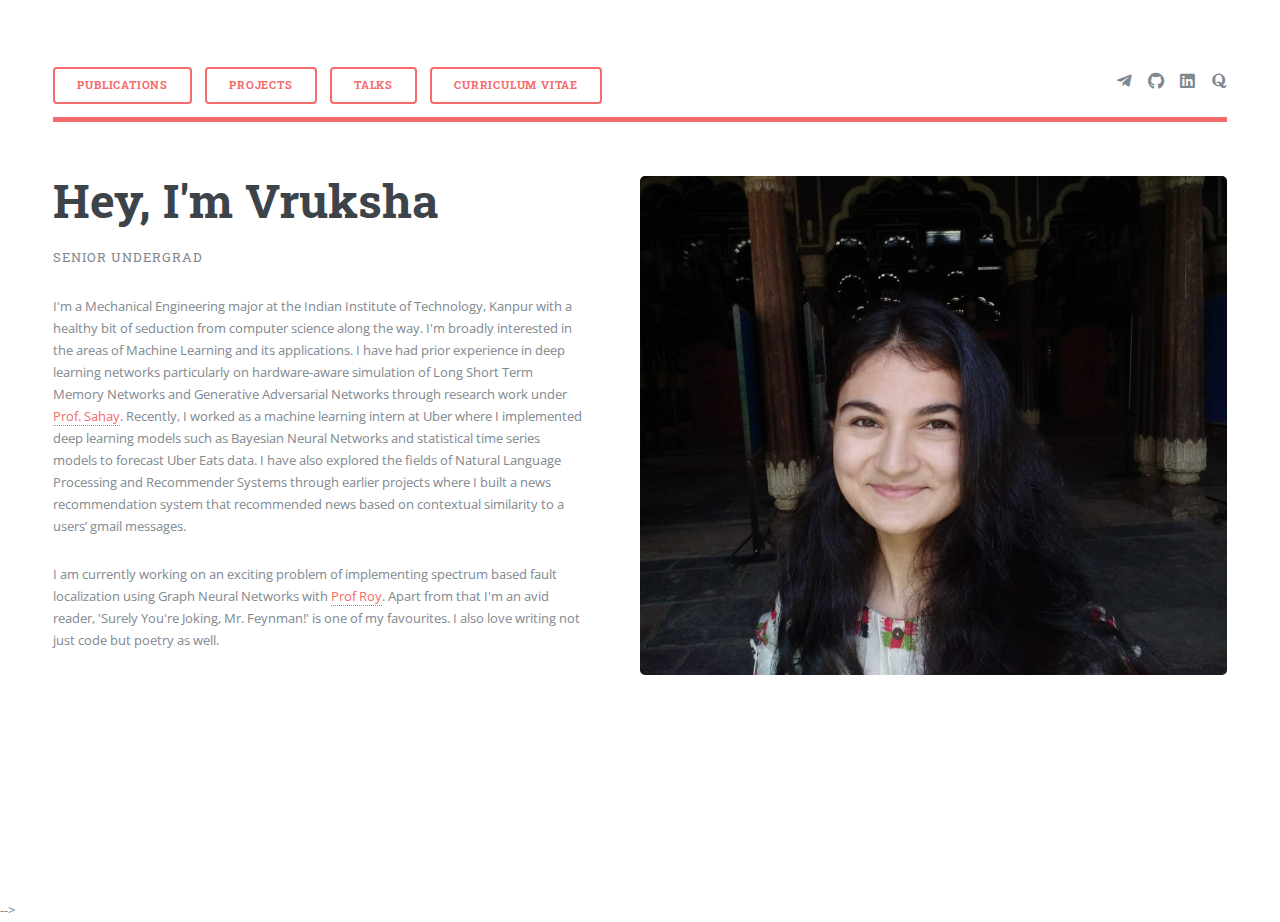
==== index.html @ 3a9dc079 "Update index.html" ====
<!DOCTYPE HTML>
<!--
	Editorial by HTML5 UP
	html5up.net | @ajlkn
	Free for personal and commercial use under the CCA 3.0 license (html5up.net/license)
-->
<html>
	<head>
		<title>Vruksha</title>
		<meta charset="utf-8" />
		<meta name="viewport" content="width=device-width, initial-scale=1, user-scalable=no" />
		<link rel="stylesheet" href="assets/css/main.css" />
	</head>
	<body class="is-preload">

		<!-- Wrapper -->
			<div id="wrapper">

				<!-- Main -->
					<div id="main">
						<div class="inner">

							<!-- Header -->
								<header id="header">
									<ul class="actions">
										<li><a href="publications.html" class="button big">Publications</a></li>
										<li><a href="projects.html" class="button big">Projects</a></li>
										<li><a href="talks.html" class="button big">Talks</a></li>
										<li><a href="images/cv.pdf" class="button big">Curriculum Vitae</a></li>
										
											
		
									</ul>
									<ul class="icons">
										<li><a href="#" class="icon brands fa-telegram-plane"><span class="label">iitkmail</span></a></li>
										<li><a href="https://github.com/vrukshanikam" class="icon brands fa-github"><span class="label">github</span></a></li>
										<li><a href="https://www.linkedin.com/in/vruksha-nikam-32716a181/" class="icon brands fa-linkedin"><span class="label">linkedin</span></a></li>	
										<li><a href="https://www.quora.com/profile/Vruksha-Nikam" class="icon brands fa-quora"><span class="label">quora</span></a></li>
										
									</ul>
								</header>

							<!-- Banner -->
								<section id="banner">
									<div class="content">
										<header>
											<h1>Hey, I'm Vruksha
											</h1>
											<p>Senior Undergrad</p>
										</header>
										<p>I'm a Mechanical Engineering major at the Indian Institute of Technology, Kanpur with a healthy bit of seduction from computer science along the way. I'm broadly interested in the areas of Machine Learning and its applications. I have had prior experience in deep learning networks particularly on hardware-aware simulation of Long Short Term Memory Networks and Generative Adversarial Networks through research work under <a href="https://home.iitk.ac.in/~ssahay/">Prof. Sahay</a>. Recently, I worked as a machine learning intern at Uber where I implemented deep learning models such as Bayesian Neural Networks and statistical time series models to forecast Uber Eats data. I have also explored the fields of Natural Language Processing and Recommender Systems through earlier projects where I built a news recommendation system that recommended news based on contextual similarity to a users’ gmail messages.</p> <p>I am currently working on an exciting problem of implementing spectrum based fault localization using Graph Neural Networks with <a href="https://www.cse.iitk.ac.in/users/subhajit/">Prof Roy</a>. Apart from that I'm an avid reader, 'Surely You're Joking, Mr. Feynman!' is one of my favourites. I also love writing not just code but poetry as well.</p>
									</div>
									<span class="image object">
										<img src="images/avatar.jpg" alt="" />
									</span>
								</section>

							<!-- Section
								<section>
									<header class="major">
										<h2>Erat lacinia</h2>
									</header>
									<div class="features">
										<article>
											<span class="icon fa-gem"></span>
											<div class="content">
												<h3>Portitor ullamcorper</h3>
												<p>Aenean ornare velit lacus, ac varius enim lorem ullamcorper dolore. Proin aliquam facilisis ante interdum. Sed nulla amet lorem feugiat tempus aliquam.</p>
											</div>
										</article>
										<article>
											<span class="icon solid fa-paper-plane"></span>
											<div class="content">
												<h3>Sapien veroeros</h3>
												<p>Aenean ornare velit lacus, ac varius enim lorem ullamcorper dolore. Proin aliquam facilisis ante interdum. Sed nulla amet lorem feugiat tempus aliquam.</p>
											</div>
										</article>
										<article>
											<span class="icon solid fa-rocket"></span>
											<div class="content">
												<h3>Quam lorem ipsum</h3>
												<p>Aenean ornare velit lacus, ac varius enim lorem ullamcorper dolore. Proin aliquam facilisis ante interdum. Sed nulla amet lorem feugiat tempus aliquam.</p>
											</div>
										</article>
										<article>
											<span class="icon solid fa-signal"></span>
											<div class="content">
												<h3>Sed magna finibus</h3>
												<p>Aenean ornare velit lacus, ac varius enim lorem ullamcorper dolore. Proin aliquam facilisis ante interdum. Sed nulla amet lorem feugiat tempus aliquam.</p>
											</div>
										</article>
									</div>
								</section>

							Section
								<section>
									<header class="major">
										<h2>Ipsum sed dolor</h2>
									</header>
									<div class="posts">
										<article>
											<a href="#" class="image"><img src="images/pic01.jpg" alt="" /></a>
											<h3>Interdum aenean</h3>
											<p>Aenean ornare velit lacus, ac varius enim lorem ullamcorper dolore. Proin aliquam facilisis ante interdum. Sed nulla amet lorem feugiat tempus aliquam.</p>
											<ul class="actions">
												<li><a href="#" class="button">More</a></li>
											</ul>
										</article>
										<article>
											<a href="#" class="image"><img src="images/pic02.jpg" alt="" /></a>
											<h3>Nulla amet dolore</h3>
											<p>Aenean ornare velit lacus, ac varius enim lorem ullamcorper dolore. Proin aliquam facilisis ante interdum. Sed nulla amet lorem feugiat tempus aliquam.</p>
											<ul class="actions">
												<li><a href="#" class="button">More</a></li>
											</ul>
										</article>
										<article>
											<a href="#" class="image"><img src="images/pic03.jpg" alt="" /></a>
											<h3>Tempus ullamcorper</h3>
											<p>Aenean ornare velit lacus, ac varius enim lorem ullamcorper dolore. Proin aliquam facilisis ante interdum. Sed nulla amet lorem feugiat tempus aliquam.</p>
											<ul class="actions">
												<li><a href="#" class="button">More</a></li>
											</ul>
										</article>
										<article>
											<a href="#" class="image"><img src="images/pic04.jpg" alt="" /></a>
											<h3>Sed etiam facilis</h3>
											<p>Aenean ornare velit lacus, ac varius enim lorem ullamcorper dolore. Proin aliquam facilisis ante interdum. Sed nulla amet lorem feugiat tempus aliquam.</p>
											<ul class="actions">
												<li><a href="#" class="button">More</a></li>
											</ul>
										</article>
										<article>
											<a href="#" class="image"><img src="images/pic05.jpg" alt="" /></a>
											<h3>Feugiat lorem aenean</h3>
											<p>Aenean ornare velit lacus, ac varius enim lorem ullamcorper dolore. Proin aliquam facilisis ante interdum. Sed nulla amet lorem feugiat tempus aliquam.</p>
											<ul class="actions">
												<li><a href="#" class="button">More</a></li>
											</ul>
										</article>
										<article>
											<a href="#" class="image"><img src="images/pic06.jpg" alt="" /></a>
											<h3>Amet varius aliquam</h3>
											<p>Aenean ornare velit lacus, ac varius enim lorem ullamcorper dolore. Proin aliquam facilisis ante interdum. Sed nulla amet lorem feugiat tempus aliquam.</p>
											<ul class="actions">
												<li><a href="#" class="button">More</a></li>
											</ul>
										</article>
									</div>
								</section>

						</div>
					</div>

			 Sidebar
					<div id="sidebar">
						<div class="inner">

							Search 
								<section id="search" class="alt">
									<form method="post" action="#">
										<input type="text" name="query" id="query" placeholder="Search" />
									</form>
								</section>

							 Menu
								<nav id="menu">
									<header class="major">
										<h2>Menu</h2>
									</header>
									<ul>
										<li><a href="index.html">Homepage</a></li>
										<li><a href="generic.html">Generic</a></li>
										<li><a href="elements.html">Elements</a></li>
										<li>
											<span class="opener">Submenu</span>
											<ul>
												<li><a href="#">Lorem Dolor</a></li>
												<li><a href="#">Ipsum Adipiscing</a></li>
												<li><a href="#">Tempus Magna</a></li>
												<li><a href="#">Feugiat Veroeros</a></li>
											</ul>
										</li>
										<li><a href="#">Etiam Dolore</a></li>
										<li><a href="#">Adipiscing</a></li>
										<li>
											<span class="opener">Another Submenu</span>
											<ul>
												<li><a href="#">Lorem Dolor</a></li>
												<li><a href="#">Ipsum Adipiscing</a></li>
												<li><a href="#">Tempus Magna</a></li>
												<li><a href="#">Feugiat Veroeros</a></li>
											</ul>
										</li>
										<li><a href="#">Maximus Erat</a></li>
										<li><a href="#">Sapien Mauris</a></li>
										<li><a href="#">Amet Lacinia</a></li>
									</ul>
								</nav>

							Section 
								<section>
									<header class="major">
										<h2>Ante interdum</h2>
									</header>
									<div class="mini-posts">
										<article>
											<a href="#" class="image"><img src="images/pic07.jpg" alt="" /></a>
											<p>Aenean ornare velit lacus, ac varius enim lorem ullamcorper dolore aliquam.</p>
										</article>
										<article>
											<a href="#" class="image"><img src="images/pic08.jpg" alt="" /></a>
											<p>Aenean ornare velit lacus, ac varius enim lorem ullamcorper dolore aliquam.</p>
										</article>
										<article>
											<a href="#" class="image"><img src="images/pic09.jpg" alt="" /></a>
											<p>Aenean ornare velit lacus, ac varius enim lorem ullamcorper dolore aliquam.</p>
										</article>
									</div>
									<ul class="actions">
										<li><a href="#" class="button">More</a></li>
									</ul>
								</section>

							Section 
								<section>
									<header class="major">
										<h2>Get in touch</h2>
									</header>
									<p>Sed varius enim lorem ullamcorper dolore aliquam aenean ornare velit lacus, ac varius enim lorem ullamcorper dolore. Proin sed aliquam facilisis ante interdum. Sed nulla amet lorem feugiat tempus aliquam.</p>
									<ul class="contact">
										<li class="icon solid fa-envelope"><a href="#">information@untitled.tld</a></li>
										<li class="icon solid fa-phone">(000) 000-0000</li>
										<li class="icon solid fa-home">1234 Somewhere Road #8254<br />
										Nashville, TN 00000-0000</li>
									</ul>
								</section>
 -->
							<!-- Footer -->
								

						</div>
					</div>

			</div>

		
			<script src="assets/js/jquery.min.js"></script>
			<script src="assets/js/browser.min.js"></script>
			<script src="assets/js/breakpoints.min.js"></script>
			<script src="assets/js/util.js"></script>
			<script src="assets/js/main.js"></script>
		-->
	</body>
</html>
---- assets/css/main.css ----
@import url(fontawesome-all.min.css);
@import url("https://fonts.googleapis.com/css?family=Open+Sans:400,600,400italic,600italic|Roboto+Slab:400,700");
/*
	Editorial by HTML5 UP
	html5up.net | @ajlkn
	Free for personal and commercial use under the CCA 3.0 license (html5up.net/license)
*/
html, body, div, span, applet, object,
iframe, h1, h2, h3, h4, h5, h6, p, blockquote,
pre, a, abbr, acronym, address, big, cite,
code, del, dfn, em, img, ins, kbd, q, s, samp,
small, strike, strong, sub, sup, tt, var, b,
u, i, center, dl, dt, dd, ol, ul, li, fieldset,
form, label, legend, table, caption, tbody,
tfoot, thead, tr, th, td, article, aside,
canvas, details, embed, figure, figcaption,
footer, header, hgroup, menu, nav, output, ruby,
section, summary, time, mark, audio, video {
  margin: 0;
  padding: 0;
  border: 0;
  font-size: 100%;
  font: inherit;
  vertical-align: baseline; }

article, aside, details, figcaption, figure,
footer, header, hgroup, menu, nav, section {
  display: block; }

body {
  line-height: 1; }

ol, ul {
  list-style: none; }

blockquote, q {
  quotes: none; }
  blockquote:before, blockquote:after, q:before, q:after {
    content: '';
    content: none; }

table {
  border-collapse: collapse;
  border-spacing: 0; }

body {
  -webkit-text-size-adjust: none; }

mark {
  background-color: transparent;
  color: inherit; }

input::-moz-focus-inner {
  border: 0;
  padding: 0; }

input, select, textarea {
  -moz-appearance: none;
  -webkit-appearance: none;
  -ms-appearance: none;
  appearance: none; }

/* Basic */
@-ms-viewport {
  width: device-width; }

body {
  -ms-overflow-style: scrollbar; }

@media screen and (max-width: 480px) {
  html, body {
    min-width: 320px; } }

html {
  box-sizing: border-box; }

*, *:before, *:after {
  box-sizing: inherit; }

body {
  background: #ffffff; }
  body.is-preload *, body.is-preload *:before, body.is-preload *:after, body.is-resizing *, body.is-resizing *:before, body.is-resizing *:after {
    -moz-animation: none !important;
    -webkit-animation: none !important;
    -ms-animation: none !important;
    animation: none !important;
    -moz-transition: none !important;
    -webkit-transition: none !important;
    -ms-transition: none !important;
    transition: none !important; }

/* Type */
body, input, select, textarea {
  color: #7f888f;
  font-family: "Open Sans", sans-serif;
  font-size: 13pt;
  font-weight: 400;
  line-height: 1.65; }
  @media screen and (max-width: 1680px) {
    body, input, select, textarea {
      font-size: 11pt; } }
  @media screen and (max-width: 1280px) {
    body, input, select, textarea {
      font-size: 10pt; } }
  @media screen and (max-width: 360px) {
    body, input, select, textarea {
      font-size: 9pt; } }

a {
  -moz-transition: color 0.2s ease-in-out, border-bottom-color 0.2s ease-in-out;
  -webkit-transition: color 0.2s ease-in-out, border-bottom-color 0.2s ease-in-out;
  -ms-transition: color 0.2s ease-in-out, border-bottom-color 0.2s ease-in-out;
  transition: color 0.2s ease-in-out, border-bottom-color 0.2s ease-in-out;
  border-bottom: dotted 1px;
  color: #f56a6a;
  text-decoration: none; }
  a:hover {
    border-bottom-color: #f56a6a;
    color: #f56a6a !important; }
    a:hover strong {
      color: inherit; }

strong, b {
  color: #3d4449;
  font-weight: 600; }

em, i {
  font-style: italic; }

p {
  margin: 0 0 2em 0; }

h1, h2, h3, h4, h5, h6 {
  color: #3d4449;
  font-family: "Roboto Slab", serif;
  font-weight: 700;
  line-height: 1.5;
  margin: 0 0 1em 0; }
  h1 a, h2 a, h3 a, h4 a, h5 a, h6 a {
    color: inherit;
    text-decoration: none;
    border-bottom: 0; }

h1 {
  font-size: 4em;
  margin: 0 0 0.5em 0;
  line-height: 1.3; }

h2 {
  font-size: 1.75em; }

h3 {
  font-size: 1.25em; }

h4 {
  font-size: 1.1em; }

h5 {
  font-size: 0.9em; }

h6 {
  font-size: 0.7em; }

@media screen and (max-width: 1680px) {
  h1 {
    font-size: 3.5em; } }

@media screen and (max-width: 980px) {
  h1 {
    font-size: 3.25em; } }

@media screen and (max-width: 736px) {
  h1 {
    font-size: 2em;
    line-height: 1.4; }
  h2 {
    font-size: 1.5em; } }

sub {
  font-size: 0.8em;
  position: relative;
  top: 0.5em; }

sup {
  font-size: 0.8em;
  position: relative;
  top: -0.5em; }

blockquote {
  border-left: solid 3px rgba(210, 215, 217, 0.75);
  font-style: italic;
  margin: 0 0 2em 0;
  padding: 0.5em 0 0.5em 2em; }

code {
  background: rgba(230, 235, 237, 0.25);
  border-radius: 0.375em;
  border: solid 1px rgba(210, 215, 217, 0.75);
  font-family: "Courier New", monospace;
  font-size: 0.9em;
  margin: 0 0.25em;
  padding: 0.25em 0.65em; }

pre {
  -webkit-overflow-scrolling: touch;
  font-family: "Courier New", monospace;
  font-size: 0.9em;
  margin: 0 0 2em 0; }
  pre code {
    display: block;
    line-height: 1.75;
    padding: 1em 1.5em;
    overflow-x: auto; }

hr {
  border: 0;
  border-bottom: solid 1px rgba(210, 215, 217, 0.75);
  margin: 2em 0; }
  hr.major {
    margin: 3em 0; }

.align-left {
  text-align: left; }

.align-center {
  text-align: center; }

.align-right {
  text-align: right; }

/* Row */
.row {
  display: flex;
  flex-wrap: wrap;
  box-sizing: border-box;
  align-items: stretch; }
  .row > * {
    box-sizing: border-box; }
  .row.gtr-uniform > * > :last-child {
    margin-bottom: 0; }
  .row.aln-left {
    justify-content: flex-start; }
  .row.aln-center {
    justify-content: center; }
  .row.aln-right {
    justify-content: flex-end; }
  .row.aln-top {
    align-items: flex-start; }
  .row.aln-middle {
    align-items: center; }
  .row.aln-bottom {
    align-items: flex-end; }
  .row > .imp {
    order: -1; }
  .row > .col-1 {
    width: 8.33333%; }
  .row > .off-1 {
    margin-left: 8.33333%; }
  .row > .col-2 {
    width: 16.66667%; }
  .row > .off-2 {
    margin-left: 16.66667%; }
  .row > .col-3 {
    width: 25%; }
  .row > .off-3 {
    margin-left: 25%; }
  .row > .col-4 {
    width: 33.33333%; }
  .row > .off-4 {
    margin-left: 33.33333%; }
  .row > .col-5 {
    width: 41.66667%; }
  .row > .off-5 {
    margin-left: 41.66667%; }
  .row > .col-6 {
    width: 50%; }
  .row > .off-6 {
    margin-left: 50%; }
  .row > .col-7 {
    width: 58.33333%; }
  .row > .off-7 {
    margin-left: 58.33333%; }
  .row > .col-8 {
    width: 66.66667%; }
  .row > .off-8 {
    margin-left: 66.66667%; }
  .row > .col-9 {
    width: 75%; }
  .row > .off-9 {
    margin-left: 75%; }
  .row > .col-10 {
    width: 83.33333%; }
  .row > .off-10 {
    margin-left: 83.33333%; }
  .row > .col-11 {
    width: 91.66667%; }
  .row > .off-11 {
    margin-left: 91.66667%; }
  .row > .col-12 {
    width: 100%; }
  .row > .off-12 {
    margin-left: 100%; }
  .row.gtr-0 {
    margin-top: 0;
    margin-left: 0em; }
    .row.gtr-0 > * {
      padding: 0 0 0 0em; }
    .row.gtr-0.gtr-uniform {
      margin-top: 0em; }
      .row.gtr-0.gtr-uniform > * {
        padding-top: 0em; }
  .row.gtr-25 {
    margin-top: 0;
    margin-left: -0.375em; }
    .row.gtr-25 > * {
      padding: 0 0 0 0.375em; }
    .row.gtr-25.gtr-uniform {
      margin-top: -0.375em; }
      .row.gtr-25.gtr-uniform > * {
        padding-top: 0.375em; }
  .row.gtr-50 {
    margin-top: 0;
    margin-left: -0.75em; }
    .row.gtr-50 > * {
      padding: 0 0 0 0.75em; }
    .row.gtr-50.gtr-uniform {
      margin-top: -0.75em; }
      .row.gtr-50.gtr-uniform > * {
        padding-top: 0.75em; }
  .row {
    margin-top: 0;
    margin-left: -1.5em; }
    .row > * {
      padding: 0 0 0 1.5em; }
    .row.gtr-uniform {
      margin-top: -1.5em; }
      .row.gtr-uniform > * {
        padding-top: 1.5em; }
  .row.gtr-150 {
    margin-top: 0;
    margin-left: -2.25em; }
    .row.gtr-150 > * {
      padding: 0 0 0 2.25em; }
    .row.gtr-150.gtr-uniform {
      margin-top: -2.25em; }
      .row.gtr-150.gtr-uniform > * {
        padding-top: 2.25em; }
  .row.gtr-200 {
    margin-top: 0;
    margin-left: -3em; }
    .row.gtr-200 > * {
      padding: 0 0 0 3em; }
    .row.gtr-200.gtr-uniform {
      margin-top: -3em; }
      .row.gtr-200.gtr-uniform > * {
        padding-top: 3em; }
  @media screen and (max-width: 1680px) {
    .row {
      display: flex;
      flex-wrap: wrap;
      box-sizing: border-box;
      align-items: stretch; }
      .row > * {
        box-sizing: border-box; }
      .row.gtr-uniform > * > :last-child {
        margin-bottom: 0; }
      .row.aln-left {
        justify-content: flex-start; }
      .row.aln-center {
        justify-content: center; }
      .row.aln-right {
        justify-content: flex-end; }
      .row.aln-top {
        align-items: flex-start; }
      .row.aln-middle {
        align-items: center; }
      .row.aln-bottom {
        align-items: flex-end; }
      .row > .imp-xlarge {
        order: -1; }
      .row > .col-1-xlarge {
        width: 8.33333%; }
      .row > .off-1-xlarge {
        margin-left: 8.33333%; }
      .row > .col-2-xlarge {
        width: 16.66667%; }
      .row > .off-2-xlarge {
        margin-left: 16.66667%; }
      .row > .col-3-xlarge {
        width: 25%; }
      .row > .off-3-xlarge {
        margin-left: 25%; }
      .row > .col-4-xlarge {
        width: 33.33333%; }
      .row > .off-4-xlarge {
        margin-left: 33.33333%; }
      .row > .col-5-xlarge {
        width: 41.66667%; }
      .row > .off-5-xlarge {
        margin-left: 41.66667%; }
      .row > .col-6-xlarge {
        width: 50%; }
      .row > .off-6-xlarge {
        margin-left: 50%; }
      .row > .col-7-xlarge {
        width: 58.33333%; }
      .row > .off-7-xlarge {
        margin-left: 58.33333%; }
      .row > .col-8-xlarge {
        width: 66.66667%; }
      .row > .off-8-xlarge {
        margin-left: 66.66667%; }
      .row > .col-9-xlarge {
        width: 75%; }
      .row > .off-9-xlarge {
        margin-left: 75%; }
      .row > .col-10-xlarge {
        width: 83.33333%; }
      .row > .off-10-xlarge {
        margin-left: 83.33333%; }
      .row > .col-11-xlarge {
        width: 91.66667%; }
      .row > .off-11-xlarge {
        margin-left: 91.66667%; }
      .row > .col-12-xlarge {
        width: 100%; }
      .row > .off-12-xlarge {
        margin-left: 100%; }
      .row.gtr-0 {
        margin-top: 0;
        margin-left: 0em; }
        .row.gtr-0 > * {
          padding: 0 0 0 0em; }
        .row.gtr-0.gtr-uniform {
          margin-top: 0em; }
          .row.gtr-0.gtr-uniform > * {
            padding-top: 0em; }
      .row.gtr-25 {
        margin-top: 0;
        margin-left: -0.375em; }
        .row.gtr-25 > * {
          padding: 0 0 0 0.375em; }
        .row.gtr-25.gtr-uniform {
          margin-top: -0.375em; }
          .row.gtr-25.gtr-uniform > * {
            padding-top: 0.375em; }
      .row.gtr-50 {
        margin-top: 0;
        margin-left: -0.75em; }
        .row.gtr-50 > * {
          padding: 0 0 0 0.75em; }
        .row.gtr-50.gtr-uniform {
          margin-top: -0.75em; }
          .row.gtr-50.gtr-uniform > * {
            padding-top: 0.75em; }
      .row {
        margin-top: 0;
        margin-left: -1.5em; }
        .row > * {
          padding: 0 0 0 1.5em; }
        .row.gtr-uniform {
          margin-top: -1.5em; }
          .row.gtr-uniform > * {
            padding-top: 1.5em; }
      .row.gtr-150 {
        margin-top: 0;
        margin-left: -2.25em; }
        .row.gtr-150 > * {
          padding: 0 0 0 2.25em; }
        .row.gtr-150.gtr-uniform {
          margin-top: -2.25em; }
          .row.gtr-150.gtr-uniform > * {
            padding-top: 2.25em; }
      .row.gtr-200 {
        margin-top: 0;
        margin-left: -3em; }
        .row.gtr-200 > * {
          padding: 0 0 0 3em; }
        .row.gtr-200.gtr-uniform {
          margin-top: -3em; }
          .row.gtr-200.gtr-uniform > * {
            padding-top: 3em; } }
  @media screen and (max-width: 1280px) {
    .row {
      display: flex;
      flex-wrap: wrap;
      box-sizing: border-box;
      align-items: stretch; }
      .row > * {
        box-sizing: border-box; }
      .row.gtr-uniform > * > :last-child {
        margin-bottom: 0; }
      .row.aln-left {
        justify-content: flex-start; }
      .row.aln-center {
        justify-content: center; }
      .row.aln-right {
        justify-content: flex-end; }
      .row.aln-top {
        align-items: flex-start; }
      .row.aln-middle {
        align-items: center; }
      .row.aln-bottom {
        align-items: flex-end; }
      .row > .imp-large {
        order: -1; }
      .row > .col-1-large {
        width: 8.33333%; }
      .row > .off-1-large {
        margin-left: 8.33333%; }
      .row > .col-2-large {
        width: 16.66667%; }
      .row > .off-2-large {
        margin-left: 16.66667%; }
      .row > .col-3-large {
        width: 25%; }
      .row > .off-3-large {
        margin-left: 25%; }
      .row > .col-4-large {
        width: 33.33333%; }
      .row > .off-4-large {
        margin-left: 33.33333%; }
      .row > .col-5-large {
        width: 41.66667%; }
      .row > .off-5-large {
        margin-left: 41.66667%; }
      .row > .col-6-large {
        width: 50%; }
      .row > .off-6-large {
        margin-left: 50%; }
      .row > .col-7-large {
        width: 58.33333%; }
      .row > .off-7-large {
        margin-left: 58.33333%; }
      .row > .col-8-large {
        width: 66.66667%; }
      .row > .off-8-large {
        margin-left: 66.66667%; }
      .row > .col-9-large {
        width: 75%; }
      .row > .off-9-large {
        margin-left: 75%; }
      .row > .col-10-large {
        width: 83.33333%; }
      .row > .off-10-large {
        margin-left: 83.33333%; }
      .row > .col-11-large {
        width: 91.66667%; }
      .row > .off-11-large {
        margin-left: 91.66667%; }
      .row > .col-12-large {
        width: 100%; }
      .row > .off-12-large {
        margin-left: 100%; }
      .row.gtr-0 {
        margin-top: 0;
        margin-left: 0em; }
        .row.gtr-0 > * {
          padding: 0 0 0 0em; }
        .row.gtr-0.gtr-uniform {
          margin-top: 0em; }
          .row.gtr-0.gtr-uniform > * {
            padding-top: 0em; }
      .row.gtr-25 {
        margin-top: 0;
        margin-left: -0.375em; }
        .row.gtr-25 > * {
          padding: 0 0 0 0.375em; }
        .row.gtr-25.gtr-uniform {
          margin-top: -0.375em; }
          .row.gtr-25.gtr-uniform > * {
            padding-top: 0.375em; }
      .row.gtr-50 {
        margin-top: 0;
        margin-left: -0.75em; }
        .row.gtr-50 > * {
          padding: 0 0 0 0.75em; }
        .row.gtr-50.gtr-uniform {
          margin-top: -0.75em; }
          .row.gtr-50.gtr-uniform > * {
            padding-top: 0.75em; }
      .row {
        margin-top: 0;
        margin-left: -1.5em; }
        .row > * {
          padding: 0 0 0 1.5em; }
        .row.gtr-uniform {
          margin-top: -1.5em; }
          .row.gtr-uniform > * {
            padding-top: 1.5em; }
      .row.gtr-150 {
        margin-top: 0;
        margin-left: -2.25em; }
        .row.gtr-150 > * {
          padding: 0 0 0 2.25em; }
        .row.gtr-150.gtr-uniform {
          margin-top: -2.25em; }
          .row.gtr-150.gtr-uniform > * {
            padding-top: 2.25em; }
      .row.gtr-200 {
        margin-top: 0;
        margin-left: -3em; }
        .row.gtr-200 > * {
          padding: 0 0 0 3em; }
        .row.gtr-200.gtr-uniform {
          margin-top: -3em; }
          .row.gtr-200.gtr-uniform > * {
            padding-top: 3em; } }
  @media screen and (max-width: 980px) {
    .row {
      display: flex;
      flex-wrap: wrap;
      box-sizing: border-box;
      align-items: stretch; }
      .row > * {
        box-sizing: border-box; }
      .row.gtr-uniform > * > :last-child {
        margin-bottom: 0; }
      .row.aln-left {
        justify-content: flex-start; }
      .row.aln-center {
        justify-content: center; }
      .row.aln-right {
        justify-content: flex-end; }
      .row.aln-top {
        align-items: flex-start; }
      .row.aln-middle {
        align-items: center; }
      .row.aln-bottom {
        align-items: flex-end; }
      .row > .imp-medium {
        order: -1; }
      .row > .col-1-medium {
        width: 8.33333%; }
      .row > .off-1-medium {
        margin-left: 8.33333%; }
      .row > .col-2-medium {
        width: 16.66667%; }
      .row > .off-2-medium {
        margin-left: 16.66667%; }
      .row > .col-3-medium {
        width: 25%; }
      .row > .off-3-medium {
        margin-left: 25%; }
      .row > .col-4-medium {
        width: 33.33333%; }
      .row > .off-4-medium {
        margin-left: 33.33333%; }
      .row > .col-5-medium {
        width: 41.66667%; }
      .row > .off-5-medium {
        margin-left: 41.66667%; }
      .row > .col-6-medium {
        width: 50%; }
      .row > .off-6-medium {
        margin-left: 50%; }
      .row > .col-7-medium {
        width: 58.33333%; }
      .row > .off-7-medium {
        margin-left: 58.33333%; }
      .row > .col-8-medium {
        width: 66.66667%; }
      .row > .off-8-medium {
        margin-left: 66.66667%; }
      .row > .col-9-medium {
        width: 75%; }
      .row > .off-9-medium {
        margin-left: 75%; }
      .row > .col-10-medium {
        width: 83.33333%; }
      .row > .off-10-medium {
        margin-left: 83.33333%; }
      .row > .col-11-medium {
        width: 91.66667%; }
      .row > .off-11-medium {
        margin-left: 91.66667%; }
      .row > .col-12-medium {
        width: 100%; }
      .row > .off-12-medium {
        margin-left: 100%; }
      .row.gtr-0 {
        margin-top: 0;
        margin-left: 0em; }
        .row.gtr-0 > * {
          padding: 0 0 0 0em; }
        .row.gtr-0.gtr-uniform {
          margin-top: 0em; }
          .row.gtr-0.gtr-uniform > * {
            padding-top: 0em; }
      .row.gtr-25 {
        margin-top: 0;
        margin-left: -0.375em; }
        .row.gtr-25 > * {
          padding: 0 0 0 0.375em; }
        .row.gtr-25.gtr-uniform {
          margin-top: -0.375em; }
          .row.gtr-25.gtr-uniform > * {
            padding-top: 0.375em; }
      .row.gtr-50 {
        margin-top: 0;
        margin-left: -0.75em; }
        .row.gtr-50 > * {
          padding: 0 0 0 0.75em; }
        .row.gtr-50.gtr-uniform {
          margin-top: -0.75em; }
          .row.gtr-50.gtr-uniform > * {
            padding-top: 0.75em; }
      .row {
        margin-top: 0;
        margin-left: -1.5em; }
        .row > * {
          padding: 0 0 0 1.5em; }
        .row.gtr-uniform {
          margin-top: -1.5em; }
          .row.gtr-uniform > * {
            padding-top: 1.5em; }
      .row.gtr-150 {
        margin-top: 0;
        margin-left: -2.25em; }
        .row.gtr-150 > * {
          padding: 0 0 0 2.25em; }
        .row.gtr-150.gtr-uniform {
          margin-top: -2.25em; }
          .row.gtr-150.gtr-uniform > * {
            padding-top: 2.25em; }
      .row.gtr-200 {
        margin-top: 0;
        margin-left: -3em; }
        .row.gtr-200 > * {
          padding: 0 0 0 3em; }
        .row.gtr-200.gtr-uniform {
          margin-top: -3em; }
          .row.gtr-200.gtr-uniform > * {
            padding-top: 3em; } }
  @media screen and (max-width: 736px) {
    .row {
      display: flex;
      flex-wrap: wrap;
      box-sizing: border-box;
      align-items: stretch; }
      .row > * {
        box-sizing: border-box; }
      .row.gtr-uniform > * > :last-child {
        margin-bottom: 0; }
      .row.aln-left {
        justify-content: flex-start; }
      .row.aln-center {
        justify-content: center; }
      .row.aln-right {
        justify-content: flex-end; }
      .row.aln-top {
        align-items: flex-start; }
      .row.aln-middle {
        align-items: center; }
      .row.aln-bottom {
        align-items: flex-end; }
      .row > .imp-small {
        order: -1; }
      .row > .col-1-small {
        width: 8.33333%; }
      .row > .off-1-small {
        margin-left: 8.33333%; }
      .row > .col-2-small {
        width: 16.66667%; }
      .row > .off-2-small {
        margin-left: 16.66667%; }
      .row > .col-3-small {
        width: 25%; }
      .row > .off-3-small {
        margin-left: 25%; }
      .row > .col-4-small {
        width: 33.33333%; }
      .row > .off-4-small {
        margin-left: 33.33333%; }
      .row > .col-5-small {
        width: 41.66667%; }
      .row > .off-5-small {
        margin-left: 41.66667%; }
      .row > .col-6-small {
        width: 50%; }
      .row > .off-6-small {
        margin-left: 50%; }
      .row > .col-7-small {
        width: 58.33333%; }
      .row > .off-7-small {
        margin-left: 58.33333%; }
      .row > .col-8-small {
        width: 66.66667%; }
      .row > .off-8-small {
        margin-left: 66.66667%; }
      .row > .col-9-small {
        width: 75%; }
      .row > .off-9-small {
        margin-left: 75%; }
      .row > .col-10-small {
        width: 83.33333%; }
      .row > .off-10-small {
        margin-left: 83.33333%; }
      .row > .col-11-small {
        width: 91.66667%; }
      .row > .off-11-small {
        margin-left: 91.66667%; }
      .row > .col-12-small {
        width: 100%; }
      .row > .off-12-small {
        margin-left: 100%; }
      .row.gtr-0 {
        margin-top: 0;
        margin-left: 0em; }
        .row.gtr-0 > * {
          padding: 0 0 0 0em; }
        .row.gtr-0.gtr-uniform {
          margin-top: 0em; }
          .row.gtr-0.gtr-uniform > * {
            padding-top: 0em; }
      .row.gtr-25 {
        margin-top: 0;
        margin-left: -0.375em; }
        .row.gtr-25 > * {
          padding: 0 0 0 0.375em; }
        .row.gtr-25.gtr-uniform {
          margin-top: -0.375em; }
          .row.gtr-25.gtr-uniform > * {
            padding-top: 0.375em; }
      .row.gtr-50 {
        margin-top: 0;
        margin-left: -0.75em; }
        .row.gtr-50 > * {
          padding: 0 0 0 0.75em; }
        .row.gtr-50.gtr-uniform {
          margin-top: -0.75em; }
          .row.gtr-50.gtr-uniform > * {
            padding-top: 0.75em; }
      .row {
        margin-top: 0;
        margin-left: -1.5em; }
        .row > * {
          padding: 0 0 0 1.5em; }
        .row.gtr-uniform {
          margin-top: -1.5em; }
          .row.gtr-uniform > * {
            padding-top: 1.5em; }
      .row.gtr-150 {
        margin-top: 0;
        margin-left: -2.25em; }
        .row.gtr-150 > * {
          padding: 0 0 0 2.25em; }
        .row.gtr-150.gtr-uniform {
          margin-top: -2.25em; }
          .row.gtr-150.gtr-uniform > * {
            padding-top: 2.25em; }
      .row.gtr-200 {
        margin-top: 0;
        margin-left: -3em; }
        .row.gtr-200 > * {
          padding: 0 0 0 3em; }
        .row.gtr-200.gtr-uniform {
          margin-top: -3em; }
          .row.gtr-200.gtr-uniform > * {
            padding-top: 3em; } }
  @media screen and (max-width: 480px) {
    .row {
      display: flex;
      flex-wrap: wrap;
      box-sizing: border-box;
      align-items: stretch; }
      .row > * {
        box-sizing: border-box; }
      .row.gtr-uniform > * > :last-child {
        margin-bottom: 0; }
      .row.aln-left {
        justify-content: flex-start; }
      .row.aln-center {
        justify-content: center; }
      .row.aln-right {
        justify-content: flex-end; }
      .row.aln-top {
        align-items: flex-start; }
      .row.aln-middle {
        align-items: center; }
      .row.aln-bottom {
        align-items: flex-end; }
      .row > .imp-xsmall {
        order: -1; }
      .row > .col-1-xsmall {
        width: 8.33333%; }
      .row > .off-1-xsmall {
        margin-left: 8.33333%; }
      .row > .col-2-xsmall {
        width: 16.66667%; }
      .row > .off-2-xsmall {
        margin-left: 16.66667%; }
      .row > .col-3-xsmall {
        width: 25%; }
      .row > .off-3-xsmall {
        margin-left: 25%; }
      .row > .col-4-xsmall {
        width: 33.33333%; }
      .row > .off-4-xsmall {
        margin-left: 33.33333%; }
      .row > .col-5-xsmall {
        width: 41.66667%; }
      .row > .off-5-xsmall {
        margin-left: 41.66667%; }
      .row > .col-6-xsmall {
        width: 50%; }
      .row > .off-6-xsmall {
        margin-left: 50%; }
      .row > .col-7-xsmall {
        width: 58.33333%; }
      .row > .off-7-xsmall {
        margin-left: 58.33333%; }
      .row > .col-8-xsmall {
        width: 66.66667%; }
      .row > .off-8-xsmall {
        margin-left: 66.66667%; }
      .row > .col-9-xsmall {
        width: 75%; }
      .row > .off-9-xsmall {
        margin-left: 75%; }
      .row > .col-10-xsmall {
        width: 83.33333%; }
      .row > .off-10-xsmall {
        margin-left: 83.33333%; }
      .row > .col-11-xsmall {
        width: 91.66667%; }
      .row > .off-11-xsmall {
        margin-left: 91.66667%; }
      .row > .col-12-xsmall {
        width: 100%; }
      .row > .off-12-xsmall {
        margin-left: 100%; }
      .row.gtr-0 {
        margin-top: 0;
        margin-left: 0em; }
        .row.gtr-0 > * {
          padding: 0 0 0 0em; }
        .row.gtr-0.gtr-uniform {
          margin-top: 0em; }
          .row.gtr-0.gtr-uniform > * {
            padding-top: 0em; }
      .row.gtr-25 {
        margin-top: 0;
        margin-left: -0.375em; }
        .row.gtr-25 > * {
          padding: 0 0 0 0.375em; }
        .row.gtr-25.gtr-uniform {
          margin-top: -0.375em; }
          .row.gtr-25.gtr-uniform > * {
            padding-top: 0.375em; }
      .row.gtr-50 {
        margin-top: 0;
        margin-left: -0.75em; }
        .row.gtr-50 > * {
          padding: 0 0 0 0.75em; }
        .row.gtr-50.gtr-uniform {
          margin-top: -0.75em; }
          .row.gtr-50.gtr-uniform > * {
            padding-top: 0.75em; }
      .row {
        margin-top: 0;
        margin-left: -1.5em; }
        .row > * {
          padding: 0 0 0 1.5em; }
        .row.gtr-uniform {
          margin-top: -1.5em; }
          .row.gtr-uniform > * {
            padding-top: 1.5em; }
      .row.gtr-150 {
        margin-top: 0;
        margin-left: -2.25em; }
        .row.gtr-150 > * {
          padding: 0 0 0 2.25em; }
        .row.gtr-150.gtr-uniform {
          margin-top: -2.25em; }
          .row.gtr-150.gtr-uniform > * {
            padding-top: 2.25em; }
      .row.gtr-200 {
        margin-top: 0;
        margin-left: -3em; }
        .row.gtr-200 > * {
          padding: 0 0 0 3em; }
        .row.gtr-200.gtr-uniform {
          margin-top: -3em; }
          .row.gtr-200.gtr-uniform > * {
            padding-top: 3em; } }

/* Section/Article */
section.special, article.special {
  text-align: center; }

header p {
  font-family: "Roboto Slab", serif;
  font-size: 1em;
  font-weight: 400;
  letter-spacing: 0.075em;
  margin-top: -0.5em;
  text-transform: uppercase; }

header.major > :last-child {
  border-bottom: solid 3px #f56a6a;
  display: inline-block;
  margin: 0 0 2em 0;
  padding: 0 0.75em 0.5em 0; }

header.main > :last-child {
  margin: 0 0 1em 0; }

/* Form */
form {
  margin: 0 0 2em 0; }

label {
  color: #3d4449;
  display: block;
  font-size: 0.9em;
  font-weight: 600;
  margin: 0 0 1em 0; }

input[type="text"],
input[type="password"],
input[type="email"],
input[type="tel"],
input[type="search"],
input[type="url"],
select,
textarea {
  -moz-appearance: none;
  -webkit-appearance: none;
  -ms-appearance: none;
  appearance: none;
  background: #ffffff;
  border-radius: 0.375em;
  border: none;
  border: solid 1px rgba(210, 215, 217, 0.75);
  color: inherit;
  display: block;
  outline: 0;
  padding: 0 1em;
  text-decoration: none;
  width: 100%; }
  input[type="text"]:invalid,
  input[type="password"]:invalid,
  input[type="email"]:invalid,
  input[type="tel"]:invalid,
  input[type="search"]:invalid,
  input[type="url"]:invalid,
  select:invalid,
  textarea:invalid {
    box-shadow: none; }
  input[type="text"]:focus,
  input[type="password"]:focus,
  input[type="email"]:focus,
  input[type="tel"]:focus,
  input[type="search"]:focus,
  input[type="url"]:focus,
  select:focus,
  textarea:focus {
    border-color: #f56a6a;
    box-shadow: 0 0 0 1px #f56a6a; }

select {
  background-image: url("data:image/svg+xml;charset=utf8,%3Csvg xmlns='http://www.w3.org/2000/svg' width='40' height='40' preserveAspectRatio='none' viewBox='0 0 40 40'%3E%3Cpath d='M9.4,12.3l10.4,10.4l10.4-10.4c0.2-0.2,0.5-0.4,0.9-0.4c0.3,0,0.6,0.1,0.9,0.4l3.3,3.3c0.2,0.2,0.4,0.5,0.4,0.9 c0,0.4-0.1,0.6-0.4,0.9L20.7,31.9c-0.2,0.2-0.5,0.4-0.9,0.4c-0.3,0-0.6-0.1-0.9-0.4L4.3,17.3c-0.2-0.2-0.4-0.5-0.4-0.9 c0-0.4,0.1-0.6,0.4-0.9l3.3-3.3c0.2-0.2,0.5-0.4,0.9-0.4S9.1,12.1,9.4,12.3z' fill='rgba(210, 215, 217, 0.75)' /%3E%3C/svg%3E");
  background-size: 1.25em;
  background-repeat: no-repeat;
  background-position: calc(100% - 1em) center;
  height: 2.75em;
  padding-right: 2.75em;
  text-overflow: ellipsis; }
  select option {
    color: #3d4449;
    background: #ffffff; }
  select:focus::-ms-value {
    background-color: transparent; }
  select::-ms-expand {
    display: none; }

input[type="text"],
input[type="password"],
input[type="email"],
input[type="tel"],
input[type="search"],
input[type="url"],
select {
  height: 2.75em; }

textarea {
  padding: 0.75em 1em; }

input[type="checkbox"],
input[type="radio"] {
  -moz-appearance: none;
  -webkit-appearance: none;
  -ms-appearance: none;
  appearance: none;
  display: block;
  float: left;
  margin-right: -2em;
  opacity: 0;
  width: 1em;
  z-index: -1; }
  input[type="checkbox"] + label,
  input[type="radio"] + label {
    text-decoration: none;
    color: #7f888f;
    cursor: pointer;
    display: inline-block;
    font-size: 1em;
    font-weight: 400;
    padding-left: 2.4em;
    padding-right: 0.75em;
    position: relative; }
    input[type="checkbox"] + label:before,
    input[type="radio"] + label:before {
      -moz-osx-font-smoothing: grayscale;
      -webkit-font-smoothing: antialiased;
      display: inline-block;
      font-style: normal;
      font-variant: normal;
      text-rendering: auto;
      line-height: 1;
      text-transform: none !important;
      font-family: 'Font Awesome 5 Free';
      font-weight: 900; }
    input[type="checkbox"] + label:before,
    input[type="radio"] + label:before {
      background: #ffffff;
      border-radius: 0.375em;
      border: solid 1px rgba(210, 215, 217, 0.75);
      content: '';
      display: inline-block;
      font-size: 0.8em;
      height: 2.0625em;
      left: 0;
      line-height: 2.0625em;
      position: absolute;
      text-align: center;
      top: 0;
      width: 2.0625em; }
  input[type="checkbox"]:checked + label:before,
  input[type="radio"]:checked + label:before {
    background: #3d4449;
    border-color: #3d4449;
    color: #ffffff;
    content: '\f00c'; }
  input[type="checkbox"]:focus + label:before,
  input[type="radio"]:focus + label:before {
    border-color: #f56a6a;
    box-shadow: 0 0 0 1px #f56a6a; }

input[type="checkbox"] + label:before {
  border-radius: 0.375em; }

input[type="radio"] + label:before {
  border-radius: 100%; }

::-webkit-input-placeholder {
  color: #9fa3a6 !important;
  opacity: 1.0; }

:-moz-placeholder {
  color: #9fa3a6 !important;
  opacity: 1.0; }

::-moz-placeholder {
  color: #9fa3a6 !important;
  opacity: 1.0; }

:-ms-input-placeholder {
  color: #9fa3a6 !important;
  opacity: 1.0; }

/* Box */
.box {
  border-radius: 0.375em;
  border: solid 1px rgba(210, 215, 217, 0.75);
  margin-bottom: 2em;
  padding: 1.5em; }
  .box > :last-child,
  .box > :last-child > :last-child,
  .box > :last-child > :last-child > :last-child {
    margin-bottom: 0; }
  .box.alt {
    border: 0;
    border-radius: 0;
    padding: 0; }

/* Icon */
.icon {
  text-decoration: none;
  border-bottom: none;
  position: relative; }
  .icon:before {
    -moz-osx-font-smoothing: grayscale;
    -webkit-font-smoothing: antialiased;
    display: inline-block;
    font-style: normal;
    font-variant: normal;
    text-rendering: auto;
    line-height: 1;
    text-transform: none !important;
    font-family: 'Font Awesome 5 Free';
    font-weight: 400; }
  .icon > .label {
    display: none; }
  .icon:before {
    line-height: inherit; }
  .icon.solid:before {
    font-weight: 900; }
  .icon.brands:before {
    font-family: 'Font Awesome 5 Brands'; }

/* Image */
.image {
  border-radius: 0.375em;
  border: 0;
  display: inline-block;
  position: relative; }
  .image img {
    border-radius: 0.375em;
    display: block; }
  .image.left, .image.right {
    max-width: 40%; }
    .image.left img, .image.right img {
      width: 100%; }
  .image.left {
    float: left;
    padding: 0 1.5em 1em 0;
    top: 0.25em; }
  .image.right {
    float: right;
    padding: 0 0 1em 1.5em;
    top: 0.25em; }
  .image.fit {
    display: block;
    margin: 0 0 2em 0;
    width: 100%; }
    .image.fit img {
      width: 100%; }
  .image.main {
    display: block;
    margin: 0 0 3em 0;
    width: 100%; }
    .image.main img {
      width: 100%; }

a.image {
  overflow: hidden; }
  a.image img {
    -moz-transition: -moz-transform 0.2s ease;
    -webkit-transition: -webkit-transform 0.2s ease;
    -ms-transition: -ms-transform 0.2s ease;
    transition: transform 0.2s ease; }
  a.image:hover img {
    -moz-transform: scale(1.075);
    -webkit-transform: scale(1.075);
    -ms-transform: scale(1.075);
    transform: scale(1.075); }

/* List */
ol {
  list-style: decimal;
  margin: 0 0 2em 0;
  padding-left: 1.25em; }
  ol li {
    padding-left: 0.25em; }

ul {
  list-style: disc;
  margin: 0 0 2em 0;
  padding-left: 1em; }
  ul li {
    padding-left: 0.5em; }
  ul.alt {
    list-style: none;
    padding-left: 0; }
    ul.alt li {
      border-top: solid 1px rgba(210, 215, 217, 0.75);
      padding: 0.5em 0; }
      ul.alt li:first-child {
        border-top: 0;
        padding-top: 0; }

dl {
  margin: 0 0 2em 0; }
  dl dt {
    display: block;
    font-weight: 600;
    margin: 0 0 1em 0; }
  dl dd {
    margin-left: 2em; }

/* Actions */
ul.actions {
  display: -moz-flex;
  display: -webkit-flex;
  display: -ms-flex;
  display: flex;
  cursor: default;
  list-style: none;
  margin-left: -1em;
  padding-left: 0; }
  ul.actions li {
    padding: 0 0 0 1em;
    vertical-align: middle; }
  ul.actions.special {
    -moz-justify-content: center;
    -webkit-justify-content: center;
    -ms-justify-content: center;
    justify-content: center;
    width: 100%;
    margin-left: 0; }
    ul.actions.special li:first-child {
      padding-left: 0; }
  ul.actions.stacked {
    -moz-flex-direction: column;
    -webkit-flex-direction: column;
    -ms-flex-direction: column;
    flex-direction: column;
    margin-left: 0; }
    ul.actions.stacked li {
      padding: 1.3em 0 0 0; }
      ul.actions.stacked li:first-child {
        padding-top: 0; }
  ul.actions.fit {
    width: calc(100% + 1em); }
    ul.actions.fit li {
      -moz-flex-grow: 1;
      -webkit-flex-grow: 1;
      -ms-flex-grow: 1;
      flex-grow: 1;
      -moz-flex-shrink: 1;
      -webkit-flex-shrink: 1;
      -ms-flex-shrink: 1;
      flex-shrink: 1;
      width: 100%; }
      ul.actions.fit li > * {
        width: 100%; }
    ul.actions.fit.stacked {
      width: 100%; }

/* Icons */
ul.icons {
  cursor: default;
  list-style: none;
  padding-left: 0; }
  ul.icons li {
    display: inline-block;
    padding: 0 1em 0 0; }
    ul.icons li:last-child {
      padding-right: 0; }
    ul.icons li .icon {
      color: inherit; }
      ul.icons li .icon:before {
        font-size: 1.25em; }

/* Contact */
ul.contact {
  list-style: none;
  padding: 0; }
  ul.contact li {
    text-decoration: none;
    border-top: solid 1px rgba(210, 215, 217, 0.75);
    margin: 1.5em 0 0 0;
    padding: 1.5em 0 0 3em;
    position: relative; }
    ul.contact li:before {
      -moz-osx-font-smoothing: grayscale;
      -webkit-font-smoothing: antialiased;
      display: inline-block;
      font-style: normal;
      font-variant: normal;
      text-rendering: auto;
      line-height: 1;
      text-transform: none !important;
      font-family: 'Font Awesome 5 Free';
      font-weight: 400; }
    ul.contact li:before {
      color: #f56a6a;
      display: inline-block;
      font-size: 1.5em;
      height: 1.125em;
      left: 0;
      line-height: 1.125em;
      position: absolute;
      text-align: center;
      top: 1em;
      width: 1.5em; }
    ul.contact li:first-child {
      border-top: 0;
      margin-top: 0;
      padding-top: 0; }
      ul.contact li:first-child:before {
        top: 0; }
    ul.contact li a {
      color: inherit; }

/* Pagination */
ul.pagination {
  cursor: default;
  list-style: none;
  padding-left: 0; }
  ul.pagination li {
    display: inline-block;
    padding-left: 0;
    vertical-align: middle; }
    ul.pagination li > .page {
      -moz-transition: background-color 0.2s ease-in-out, color 0.2s ease-in-out;
      -webkit-transition: background-color 0.2s ease-in-out, color 0.2s ease-in-out;
      -ms-transition: background-color 0.2s ease-in-out, color 0.2s ease-in-out;
      transition: background-color 0.2s ease-in-out, color 0.2s ease-in-out;
      border-bottom: 0;
      border-radius: 0.375em;
      display: inline-block;
      font-size: 0.8em;
      font-weight: 600;
      height: 2em;
      line-height: 2em;
      margin: 0 0.125em;
      min-width: 2em;
      padding: 0 0.5em;
      text-align: center; }
      ul.pagination li > .page.active {
        background-color: #f56a6a;
        color: #ffffff !important; }
        ul.pagination li > .page.active:hover {
          background-color: #f67878; }
        ul.pagination li > .page.active:active {
          background-color: #f45c5c; }
    ul.pagination li:first-child {
      padding-right: 0.75em; }
    ul.pagination li:last-child {
      padding-left: 0.75em; }
  @media screen and (max-width: 480px) {
    ul.pagination li:nth-child(n+2):nth-last-child(n+2) {
      display: none; }
    ul.pagination li:first-child {
      padding-right: 0; } }

/* Table */
.table-wrapper {
  -webkit-overflow-scrolling: touch;
  overflow-x: auto; }

table {
  margin: 0 0 2em 0;
  width: 100%; }
  table tbody tr {
    border: solid 1px rgba(210, 215, 217, 0.75);
    border-left: 0;
    border-right: 0; }
    table tbody tr:nth-child(2n + 1) {
      background-color: rgba(230, 235, 237, 0.25); }
  table td {
    padding: 0.75em 0.75em; }
  table th {
    color: #3d4449;
    font-size: 0.9em;
    font-weight: 600;
    padding: 0 0.75em 0.75em 0.75em;
    text-align: left; }
  table thead {
    border-bottom: solid 2px rgba(210, 215, 217, 0.75); }
  table tfoot {
    border-top: solid 2px rgba(210, 215, 217, 0.75); }
  table.alt {
    border-collapse: separate; }
    table.alt tbody tr td {
      border: solid 1px rgba(210, 215, 217, 0.75);
      border-left-width: 0;
      border-top-width: 0; }
      table.alt tbody tr td:first-child {
        border-left-width: 1px; }
    table.alt tbody tr:first-child td {
      border-top-width: 1px; }
    table.alt thead {
      border-bottom: 0; }
    table.alt tfoot {
      border-top: 0; }

/* Button */
input[type="submit"],
input[type="reset"],
input[type="button"],
button,
.button {
  -moz-appearance: none;
  -webkit-appearance: none;
  -ms-appearance: none;
  appearance: none;
  -moz-transition: background-color 0.2s ease-in-out, color 0.2s ease-in-out;
  -webkit-transition: background-color 0.2s ease-in-out, color 0.2s ease-in-out;
  -ms-transition: background-color 0.2s ease-in-out, color 0.2s ease-in-out;
  transition: background-color 0.2s ease-in-out, color 0.2s ease-in-out;
  background-color: transparent;
  border-radius: 0.375em;
  border: 0;
  box-shadow: inset 0 0 0 2px #f56a6a;
  color: #f56a6a !important;
  cursor: pointer;
  display: inline-block;
  font-family: "Roboto Slab", serif;
  font-size: 0.8em;
  font-weight: 700;
  height: 3.5em;
  letter-spacing: 0.075em;
  line-height: 3.5em;
  padding: 0 2.25em;
  text-align: center;
  text-decoration: none;
  text-transform: uppercase;
  white-space: nowrap; }
  input[type="submit"]:hover,
  input[type="reset"]:hover,
  input[type="button"]:hover,
  button:hover,
  .button:hover {
    background-color: rgba(245, 106, 106, 0.05); }
  input[type="submit"]:active,
  input[type="reset"]:active,
  input[type="button"]:active,
  button:active,
  .button:active {
    background-color: rgba(245, 106, 106, 0.15); }
  input[type="submit"].icon:before,
  input[type="reset"].icon:before,
  input[type="button"].icon:before,
  button.icon:before,
  .button.icon:before {
    margin-right: 0.5em; }
  input[type="submit"].fit,
  input[type="reset"].fit,
  input[type="button"].fit,
  button.fit,
  .button.fit {
    width: 100%; }
  input[type="submit"].small,
  input[type="reset"].small,
  input[type="button"].small,
  button.small,
  .button.small {
    font-size: 0.6em; }
  input[type="submit"].large,
  input[type="reset"].large,
  input[type="button"].large,
  button.large,
  .button.large {
    font-size: 1em;
    height: 3.65em;
    line-height: 3.65em; }
  input[type="submit"].primary,
  input[type="reset"].primary,
  input[type="button"].primary,
  button.primary,
  .button.primary {
    background-color: #f56a6a;
    box-shadow: none;
    color: #ffffff !important; }
    input[type="submit"].primary:hover,
    input[type="reset"].primary:hover,
    input[type="button"].primary:hover,
    button.primary:hover,
    .button.primary:hover {
      background-color: #f67878; }
    input[type="submit"].primary:active,
    input[type="reset"].primary:active,
    input[type="button"].primary:active,
    button.primary:active,
    .button.primary:active {
      background-color: #f45c5c; }
  input[type="submit"].disabled, input[type="submit"]:disabled,
  input[type="reset"].disabled,
  input[type="reset"]:disabled,
  input[type="button"].disabled,
  input[type="button"]:disabled,
  button.disabled,
  button:disabled,
  .button.disabled,
  .button:disabled {
    pointer-events: none;
    opacity: 0.25; }

/* Mini Posts */
.mini-posts article {
  border-top: solid 1px rgba(210, 215, 217, 0.75);
  margin-top: 2em;
  padding-top: 2em; }
  .mini-posts article .image {
    display: block;
    margin: 0 0 1.5em 0; }
    .mini-posts article .image img {
      display: block;
      width: 100%; }
  .mini-posts article:first-child {
    border-top: 0;
    margin-top: 0;
    padding-top: 0; }

/* Features */
.features {
  display: -moz-flex;
  display: -webkit-flex;
  display: -ms-flex;
  display: flex;
  -moz-flex-wrap: wrap;
  -webkit-flex-wrap: wrap;
  -ms-flex-wrap: wrap;
  flex-wrap: wrap;
  margin: 0 0 2em -3em;
  width: calc(100% + 3em); }
  .features article {
    -moz-align-items: center;
    -webkit-align-items: center;
    -ms-align-items: center;
    align-items: center;
    display: -moz-flex;
    display: -webkit-flex;
    display: -ms-flex;
    display: flex;
    margin: 0 0 3em 3em;
    position: relative;
    width: calc(50% - 3em); }
    .features article:nth-child(2n - 1) {
      margin-right: 1.5em; }
    .features article:nth-child(2n) {
      margin-left: 1.5em; }
    .features article:nth-last-child(1), .features article:nth-last-child(2) {
      margin-bottom: 0; }
    .features article .icon {
      -moz-flex-grow: 0;
      -webkit-flex-grow: 0;
      -ms-flex-grow: 0;
      flex-grow: 0;
      -moz-flex-shrink: 0;
      -webkit-flex-shrink: 0;
      -ms-flex-shrink: 0;
      flex-shrink: 0;
      display: block;
      height: 10em;
      line-height: 10em;
      margin: 0 2em 0 0;
      text-align: center;
      width: 10em; }
      .features article .icon:before {
        color: #f56a6a;
        font-size: 2.75rem;
        position: relative;
        top: 0.05em; }
      .features article .icon:after {
        -moz-transform: rotate(45deg);
        -webkit-transform: rotate(45deg);
        -ms-transform: rotate(45deg);
        transform: rotate(45deg);
        border-radius: 0.25rem;
        border: solid 2px rgba(210, 215, 217, 0.75);
        content: '';
        display: block;
        height: 7em;
        left: 50%;
        margin: -3.5em 0 0 -3.5em;
        position: absolute;
        top: 50%;
        width: 7em; }
    .features article .content {
      -moz-flex-grow: 1;
      -webkit-flex-grow: 1;
      -ms-flex-grow: 1;
      flex-grow: 1;
      -moz-flex-shrink: 1;
      -webkit-flex-shrink: 1;
      -ms-flex-shrink: 1;
      flex-shrink: 1;
      width: 100%; }
      .features article .content > :last-child {
        margin-bottom: 0; }
  @media screen and (max-width: 980px) {
    .features {
      margin: 0 0 2em 0;
      width: 100%; }
      .features article {
        margin: 0 0 3em 0;
        width: 100%; }
        .features article:nth-child(2n - 1) {
          margin-right: 0; }
        .features article:nth-child(2n) {
          margin-left: 0; }
        .features article:nth-last-child(1), .features article:nth-last-child(2) {
          margin-bottom: 3em; }
        .features article:last-child {
          margin-bottom: 0; }
        .features article .icon {
          height: 8em;
          line-height: 8em;
          width: 8em; }
          .features article .icon:before {
            font-size: 2.25rem; }
          .features article .icon:after {
            height: 6em;
            margin: -3em 0 0 -3em;
            width: 6em; } }
  @media screen and (max-width: 480px) {
    .features article {
      -moz-flex-direction: column;
      -webkit-flex-direction: column;
      -ms-flex-direction: column;
      flex-direction: column;
      -moz-align-items: -moz-flex-start;
      -webkit-align-items: -webkit-flex-start;
      -ms-align-items: -ms-flex-start;
      align-items: flex-start; }
      .features article .icon {
        height: 6em;
        line-height: 6em;
        margin: 0 0 1.5em 0;
        width: 6em; }
        .features article .icon:before {
          font-size: 1.5rem; }
        .features article .icon:after {
          height: 4em;
          margin: -2em 0 0 -2em;
          width: 4em; } }
  @media screen and (max-width: 480px) {
    .features article .icon:before {
      font-size: 1.25rem; } }

/* Posts */
.posts {
  display: -moz-flex;
  display: -webkit-flex;
  display: -ms-flex;
  display: flex;
  -moz-flex-wrap: wrap;
  -webkit-flex-wrap: wrap;
  -ms-flex-wrap: wrap;
  flex-wrap: wrap;
  margin: 0 0 2em -6em;
  width: calc(100% + 6em); }
  .posts article {
    -moz-flex-grow: 0;
    -webkit-flex-grow: 0;
    -ms-flex-grow: 0;
    flex-grow: 0;
    -moz-flex-shrink: 1;
    -webkit-flex-shrink: 1;
    -ms-flex-shrink: 1;
    flex-shrink: 1;
    margin: 0 0 6em 6em;
    position: relative;
    width: calc(33.33333% - 6em); }
    .posts article:before {
      background: rgba(210, 215, 217, 0.75);
      content: '';
      display: block;
      height: calc(100% + 6em);
      left: -3em;
      position: absolute;
      top: 0;
      width: 1px; }
    .posts article:after {
      background: rgba(210, 215, 217, 0.75);
      bottom: -3em;
      content: '';
      display: block;
      height: 1px;
      position: absolute;
      right: 0;
      width: calc(100% + 6em); }
    .posts article > :last-child {
      margin-bottom: 0; }
    .posts article .image {
      display: block;
      margin: 0 0 2em 0; }
      .posts article .image img {
        display: block;
        width: 100%; }
  @media screen and (min-width: 1681px) {
    .posts article:nth-child(3n + 1):before {
      display: none; }
    .posts article:nth-child(3n + 1):after {
      width: 100%; }
    .posts article:nth-last-child(1), .posts article:nth-last-child(2), .posts article:nth-last-child(3) {
      margin-bottom: 0; }
      .posts article:nth-last-child(1):before, .posts article:nth-last-child(2):before, .posts article:nth-last-child(3):before {
        height: 100%; }
      .posts article:nth-last-child(1):after, .posts article:nth-last-child(2):after, .posts article:nth-last-child(3):after {
        display: none; } }
  @media screen and (max-width: 1680px) {
    .posts article {
      width: calc(50% - 6em); }
      .posts article:nth-last-child(3) {
        margin-bottom: 6em; } }
  @media screen and (min-width: 481px) and (max-width: 1680px) {
    .posts article:nth-child(2n + 1):before {
      display: none; }
    .posts article:nth-child(2n + 1):after {
      width: 100%; }
    .posts article:nth-last-child(1), .posts article:nth-last-child(2) {
      margin-bottom: 0; }
      .posts article:nth-last-child(1):before, .posts article:nth-last-child(2):before {
        height: 100%; }
      .posts article:nth-last-child(1):after, .posts article:nth-last-child(2):after {
        display: none; } }
  @media screen and (max-width: 736px) {
    .posts {
      margin: 0 0 2em -4.5em;
      width: calc(100% + 4.5em); }
      .posts article {
        margin: 0 0 4.5em 4.5em;
        width: calc(50% - 4.5em); }
        .posts article:before {
          height: calc(100% + 4.5em);
          left: -2.25em; }
        .posts article:after {
          bottom: -2.25em;
          width: calc(100% + 4.5em); }
        .posts article:nth-last-child(3) {
          margin-bottom: 4.5em; } }
  @media screen and (max-width: 480px) {
    .posts {
      margin: 0 0 2em 0;
      width: 100%; }
      .posts article {
        margin: 0 0 4.5em 0;
        width: 100%; }
        .posts article:before {
          display: none; }
        .posts article:after {
          width: 100%; }
        .posts article:last-child {
          margin-bottom: 0; }
          .posts article:last-child:after {
            display: none; } }

/* Wrapper */
#wrapper {
  display: -moz-flex;
  display: -webkit-flex;
  display: -ms-flex;
  display: flex;
  -moz-flex-direction: row-reverse;
  -webkit-flex-direction: row-reverse;
  -ms-flex-direction: row-reverse;
  flex-direction: row-reverse;
  min-height: 100vh; }

/* Main */
#main {
  -moz-flex-grow: 1;
  -webkit-flex-grow: 1;
  -ms-flex-grow: 1;
  flex-grow: 1;
  -moz-flex-shrink: 1;
  -webkit-flex-shrink: 1;
  -ms-flex-shrink: 1;
  flex-shrink: 1;
  width: 100%; }
  #main > .inner {
    padding: 0 6em 0.1em 6em ;
    margin: 0 auto;
    max-width: 110em; }
    #main > .inner > section {
      padding: 6em 0 4em 0 ;
      border-top: solid 2px rgba(210, 215, 217, 0.75); }
      #main > .inner > section:first-of-type {
        border-top: 0 !important; }
  @media screen and (max-width: 1680px) {
    #main > .inner {
      padding: 0 5em 0.1em 5em ; }
      #main > .inner > section {
        padding: 5em 0 3em 0 ; } }
  @media screen and (max-width: 1280px) {
    #main > .inner {
      padding: 0 4em 0.1em 4em ; }
      #main > .inner > section {
        padding: 4em 0 2em 0 ; } }
  @media screen and (max-width: 736px) {
    #main > .inner {
      padding: 0 2em 0.1em 2em ; }
      #main > .inner > section {
        padding: 3em 0 1em 0 ; } }

/* Sidebar */
#search form {
  text-decoration: none;
  position: relative; }
  #search form:before {
    -moz-osx-font-smoothing: grayscale;
    -webkit-font-smoothing: antialiased;
    display: inline-block;
    font-style: normal;
    font-variant: normal;
    text-rendering: auto;
    line-height: 1;
    text-transform: none !important;
    font-family: 'Font Awesome 5 Free';
    font-weight: 900; }
  #search form:before {
    -moz-transform: scaleX(-1);
    -webkit-transform: scaleX(-1);
    -ms-transform: scaleX(-1);
    transform: scaleX(-1);
    color: #7f888f;
    content: '\f002';
    cursor: default;
    display: block;
    font-size: 1.5em;
    height: 2em;
    line-height: 2em;
    opacity: 0.325;
    position: absolute;
    right: 0;
    text-align: center;
    top: 0;
    width: 2em; }
  #search form input[type="text"] {
    padding-right: 2.75em; }

#sidebar {
  -moz-flex-grow: 0;
  -webkit-flex-grow: 0;
  -ms-flex-grow: 0;
  flex-grow: 0;
  -moz-flex-shrink: 0;
  -webkit-flex-shrink: 0;
  -ms-flex-shrink: 0;
  flex-shrink: 0;
  -moz-transition: margin-left 0.5s ease, box-shadow 0.5s ease;
  -webkit-transition: margin-left 0.5s ease, box-shadow 0.5s ease;
  -ms-transition: margin-left 0.5s ease, box-shadow 0.5s ease;
  transition: margin-left 0.5s ease, box-shadow 0.5s ease;
  background-color: #f5f6f7;
  font-size: 0.9em;
  position: relative;
  width: 26em; }
  #sidebar h2 {
    font-size: 1.38889em; }
  #sidebar > .inner {
    padding: 2.22222em 2.22222em 2.44444em 2.22222em ;
    position: relative;
    width: 26em; }
    #sidebar > .inner > * {
      border-bottom: solid 2px rgba(210, 215, 217, 0.75);
      margin: 0 0 3.5em 0;
      padding: 0 0 3.5em 0; }
      #sidebar > .inner > * > :last-child {
        margin-bottom: 0; }
      #sidebar > .inner > *:last-child {
        border-bottom: 0;
        margin-bottom: 0;
        padding-bottom: 0; }
    #sidebar > .inner > .alt {
      background-color: #eff1f2;
      border-bottom: 0;
      margin: -2.22222em 0 4.44444em -2.22222em;
      padding: 2.22222em;
      width: calc(100% + 4.44444em); }
  #sidebar .toggle {
    text-decoration: none;
    -moz-transition: left 0.5s ease;
    -webkit-transition: left 0.5s ease;
    -ms-transition: left 0.5s ease;
    transition: left 0.5s ease;
    -webkit-tap-highlight-color: rgba(255, 255, 255, 0);
    border: 0;
    display: block;
    height: 7.5em;
    left: 26em;
    line-height: 7.5em;
    outline: 0;
    overflow: hidden;
    position: absolute;
    text-align: center;
    text-indent: -15em;
    white-space: nowrap;
    top: 0;
    width: 6em;
    z-index: 10000; }
    #sidebar .toggle:before {
      -moz-osx-font-smoothing: grayscale;
      -webkit-font-smoothing: antialiased;
      display: inline-block;
      font-style: normal;
      font-variant: normal;
      text-rendering: auto;
      line-height: 1;
      text-transform: none !important;
      font-family: 'Font Awesome 5 Free';
      font-weight: 900; }
    #sidebar .toggle:before {
      content: '\f0c9';
      font-size: 2rem;
      height: inherit;
      left: 0;
      line-height: inherit;
      position: absolute;
      text-indent: 0;
      top: 0;
      width: inherit; }
  #sidebar.inactive {
    margin-left: -26em; }
  @media screen and (max-width: 1680px) {
    #sidebar {
      width: 24em; }
      #sidebar > .inner {
        padding: 1.66667em 1.66667em 1.33333em 1.66667em ;
        width: 24em; }
        #sidebar > .inner > .alt {
          margin: -1.66667em 0 3.33333em -1.66667em;
          padding: 1.66667em;
          width: calc(100% + 3.33333em); }
      #sidebar .toggle {
        height: 6.25em;
        left: 24em;
        line-height: 6.25em;
        text-indent: 5em;
        width: 5em; }
        #sidebar .toggle:before {
          font-size: 1.5rem; }
      #sidebar.inactive {
        margin-left: -24em; } }
  @media screen and (max-width: 1280px) {
    #sidebar {
      box-shadow: 0 0 5em 0 rgba(0, 0, 0, 0.175);
      height: 100%;
      left: 0;
      position: fixed;
      top: 0;
      z-index: 10000; }
      #sidebar.inactive {
        box-shadow: none; }
      #sidebar > .inner {
        -webkit-overflow-scrolling: touch;
        height: 100%;
        left: 0;
        overflow-x: hidden;
        overflow-y: auto;
        position: absolute;
        top: 0; }
        #sidebar > .inner:after {
          content: '';
          display: block;
          height: 4em;
          width: 100%; }
      #sidebar .toggle {
        text-indent: 6em;
        width: 6em; }
        #sidebar .toggle:before {
          font-size: 1.5rem;
          margin-left: -0.4375em; }
      body.is-preload #sidebar {
        display: none; } }
  @media screen and (max-width: 736px) {
    #sidebar .toggle {
      text-indent: 7.25em;
      width: 7.25em; }
      #sidebar .toggle:before {
        color: #7f888f;
        margin-left: -0.0625em;
        margin-top: -0.25em;
        font-size: 1.1rem;
        z-index: 1; }
      #sidebar .toggle:after {
        background: rgba(222, 225, 226, 0.75);
        border-radius: 0.375em;
        content: '';
        height: 3.5em;
        left: 1em;
        position: absolute;
        top: 1em;
        width: 5em; } }

/* Header */
#header {
  display: -moz-flex;
  display: -webkit-flex;
  display: -ms-flex;
  display: flex;
  border-bottom: solid 5px #f56a6a;
  padding: 6em 0 1em 0;
  position: relative; }
  #header > * {
    -moz-flex: 1;
    -webkit-flex: 1;
    -ms-flex: 1;
    flex: 1;
    margin-bottom: 0; }
  #header .logo {
    border-bottom: 0;
    color: inherit;
    font-family: "Roboto Slab", serif;
    font-size: 1.125em; }
  #header .icons {
    text-align: right; }
  @media screen and (max-width: 1680px) {
    #header {
      padding-top: 5em; } }
  @media screen and (max-width: 736px) {
    #header {
      padding-top: 6.5em; }
      #header .logo {
        font-size: 1.25em;
        margin: 0; }
      #header .icons {
        height: 5em;
        line-height: 5em;
        position: absolute;
        right: -0.5em;
        top: 0; } }

/* Banner */
#banner {
  padding: 6em 0 4em 0 ;
  display: -moz-flex;
  display: -webkit-flex;
  display: -ms-flex;
  display: flex; }
  #banner h1 {
    margin-top: -0.125em; }
  #banner .content {
    -moz-flex-grow: 1;
    -webkit-flex-grow: 1;
    -ms-flex-grow: 1;
    flex-grow: 1;
    -moz-flex-shrink: 1;
    -webkit-flex-shrink: 1;
    -ms-flex-shrink: 1;
    flex-shrink: 1;
    width: 50%; }
  #banner .image {
    -moz-flex-grow: 0;
    -webkit-flex-grow: 0;
    -ms-flex-grow: 0;
    flex-grow: 0;
    -moz-flex-shrink: 0;
    -webkit-flex-shrink: 0;
    -ms-flex-shrink: 0;
    flex-shrink: 0;
    display: block;
    margin: 0 0 2em 4em;
    width: 50%; }
    #banner .image img {
      height: 100%;
      -moz-object-fit: cover;
      -webkit-object-fit: cover;
      -ms-object-fit: cover;
      object-fit: cover;
      -moz-object-position: center;
      -webkit-object-position: center;
      -ms-object-position: center;
      object-position: center;
      width: 100%; }
  @media screen and (orientation: portrait) {
    #banner {
      -moz-flex-direction: column-reverse;
      -webkit-flex-direction: column-reverse;
      -ms-flex-direction: column-reverse;
      flex-direction: column-reverse; }
      #banner h1 br {
        display: none; }
      #banner .content {
        -moz-flex-grow: 0;
        -webkit-flex-grow: 0;
        -ms-flex-grow: 0;
        flex-grow: 0;
        -moz-flex-shrink: 0;
        -webkit-flex-shrink: 0;
        -ms-flex-shrink: 0;
        flex-shrink: 0;
        width: 100%; }
      #banner .image {
        -moz-flex-grow: 0;
        -webkit-flex-grow: 0;
        -ms-flex-grow: 0;
        flex-grow: 0;
        -moz-flex-shrink: 0;
        -webkit-flex-shrink: 0;
        -ms-flex-shrink: 0;
        flex-shrink: 0;
        margin: 0 0 4em 0;
        height: 25em;
        max-height: 50vh;
        min-height: 18em;
        width: 100%; } }
  @media screen and (orientation: portrait) and (max-width: 480px) {
    #banner .image {
      max-height: 35vh; } }

/* Footer */
#footer .copyright {
  color: #9fa3a6;
  font-size: 0.9em; }
  #footer .copyright a {
    color: inherit; }

/* Menu */
#menu ul {
  -moz-user-select: none;
  -webkit-user-select: none;
  -ms-user-select: none;
  user-select: none;
  color: #3d4449;
  font-family: "Roboto Slab", serif;
  font-weight: 400;
  letter-spacing: 0.075em;
  list-style: none;
  margin-bottom: 0;
  padding: 0;
  text-transform: uppercase; }
  #menu ul a, #menu ul span {
    border-bottom: 0;
    color: inherit;
    cursor: pointer;
    display: block;
    font-size: 0.9em;
    padding: 0.625em 0; }
    #menu ul a:hover, #menu ul span:hover {
      color: #f56a6a; }
    #menu ul a.opener, #menu ul span.opener {
      -moz-transition: color 0.2s ease-in-out;
      -webkit-transition: color 0.2s ease-in-out;
      -ms-transition: color 0.2s ease-in-out;
      transition: color 0.2s ease-in-out;
      text-decoration: none;
      -webkit-tap-highlight-color: rgba(255, 255, 255, 0);
      position: relative; }
      #menu ul a.opener:before, #menu ul span.opener:before {
        -moz-osx-font-smoothing: grayscale;
        -webkit-font-smoothing: antialiased;
        display: inline-block;
        font-style: normal;
        font-variant: normal;
        text-rendering: auto;
        line-height: 1;
        text-transform: none !important;
        font-family: 'Font Awesome 5 Free';
        font-weight: 900; }
      #menu ul a.opener:before, #menu ul span.opener:before {
        -moz-transition: color 0.2s ease-in-out, -moz-transform 0.2s ease-in-out;
        -webkit-transition: color 0.2s ease-in-out, -webkit-transform 0.2s ease-in-out;
        -ms-transition: color 0.2s ease-in-out, -ms-transform 0.2s ease-in-out;
        transition: color 0.2s ease-in-out, transform 0.2s ease-in-out;
        color: #9fa3a6;
        content: '\f078';
        position: absolute;
        right: 0; }
      #menu ul a.opener:hover:before, #menu ul span.opener:hover:before {
        color: #f56a6a; }
      #menu ul a.opener.active + ul, #menu ul span.opener.active + ul {
        display: block; }
      #menu ul a.opener.active:before, #menu ul span.opener.active:before {
        -moz-transform: rotate(-180deg);
        -webkit-transform: rotate(-180deg);
        -ms-transform: rotate(-180deg);
        transform: rotate(-180deg); }

#menu > ul > li {
  border-top: solid 1px rgba(210, 215, 217, 0.75);
  margin: 0.5em 0 0 0;
  padding: 0.5em 0 0 0; }
  #menu > ul > li > ul {
    color: #9fa3a6;
    display: none;
    margin: 0.5em 0 1.5em 0;
    padding-left: 1em; }
    #menu > ul > li > ul a, #menu > ul > li > ul span {
      font-size: 0.8em; }
    #menu > ul > li > ul > li {
      margin: 0.125em 0 0 0;
      padding: 0.125em 0 0 0; }
  #menu > ul > li:first-child {
    border-top: 0;
    margin-top: 0;
    padding-top: 0; }
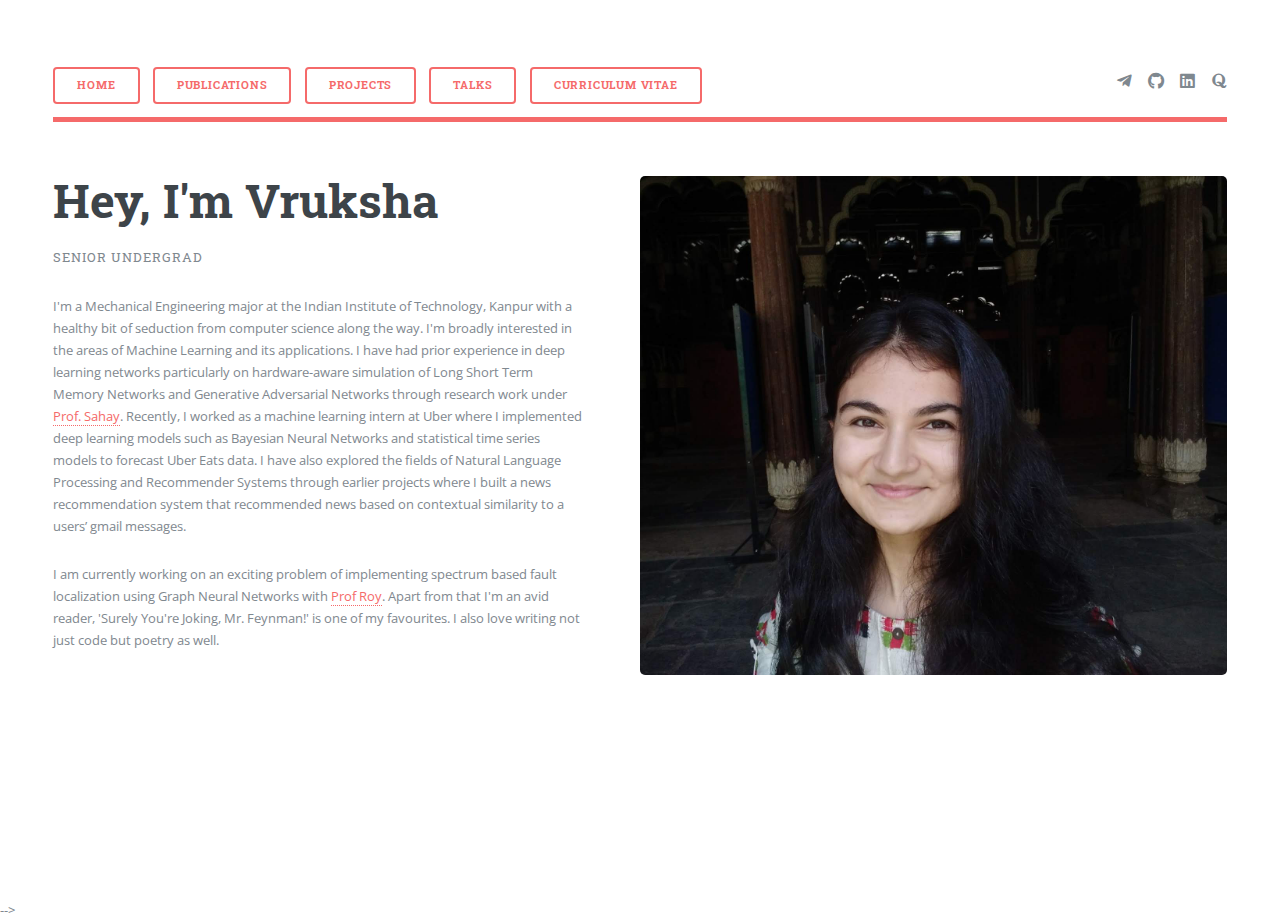
==== commit e13c7f04: "Update index.html" ====
--- a/index.html
+++ b/index.html
@@ -23,6 +23,7 @@
 							<!-- Header -->
 								<header id="header">
 									<ul class="actions">
+										<li><a href="index.html" class="button big">Home</a></li>
 										<li><a href="publications.html" class="button big">Publications</a></li>
 										<li><a href="projects.html" class="button big">Projects</a></li>
 										<li><a href="talks.html" class="button big">Talks</a></li>
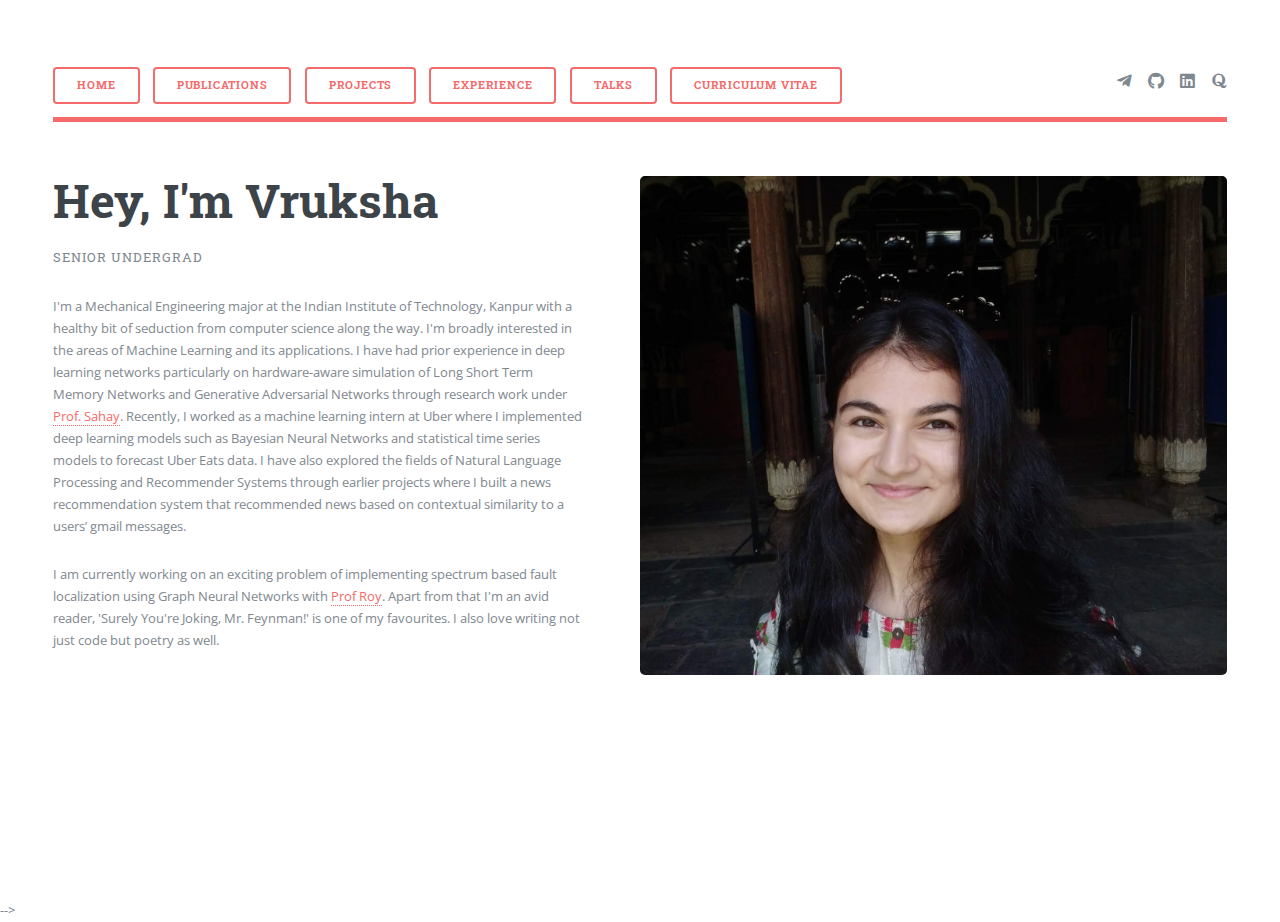
==== commit 355115c2: "Update index.html" ====
--- a/index.html
+++ b/index.html
@@ -26,6 +26,7 @@
 										<li><a href="index.html" class="button big">Home</a></li>
 										<li><a href="publications.html" class="button big">Publications</a></li>
 										<li><a href="projects.html" class="button big">Projects</a></li>
+										<li><a href="experience.html" class="button big">Experience</a></li>
 										<li><a href="talks.html" class="button big">Talks</a></li>
 										<li><a href="images/cv.pdf" class="button big">Curriculum Vitae</a></li>
 										
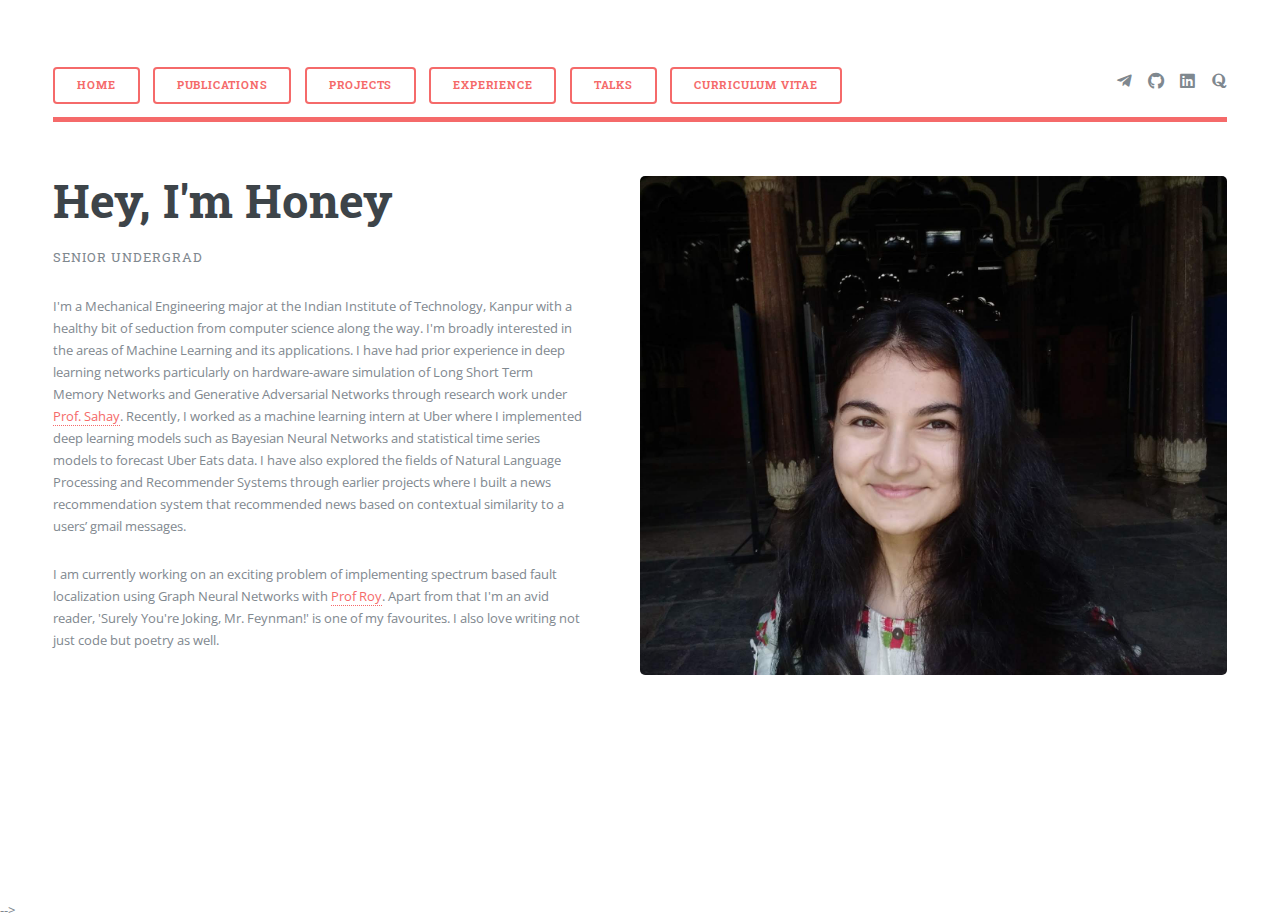
==== commit cf77222f: "Update index.html" ====
--- a/index.html
+++ b/index.html
@@ -6,7 +6,7 @@
 -->
 <html>
 	<head>
-		<title>Vruksha</title>
+		<title>Honey Nikam</title>
 		<meta charset="utf-8" />
 		<meta name="viewport" content="width=device-width, initial-scale=1, user-scalable=no" />
 		<link rel="stylesheet" href="assets/css/main.css" />
@@ -34,7 +34,7 @@
 		
 									</ul>
 									<ul class="icons">
-										<li><a href="#" class="icon brands fa-telegram-plane"><span class="label">iitkmail</span></a></li>
+										<li><a href="mailto:honeynikam3141@gmail.com" class="icon brands fa-telegram-plane"><span class="label">iitkmail</span></a></li>
 										<li><a href="https://github.com/vrukshanikam" class="icon brands fa-github"><span class="label">github</span></a></li>
 										<li><a href="https://www.linkedin.com/in/vruksha-nikam-32716a181/" class="icon brands fa-linkedin"><span class="label">linkedin</span></a></li>	
 										<li><a href="https://www.quora.com/profile/Vruksha-Nikam" class="icon brands fa-quora"><span class="label">quora</span></a></li>
@@ -46,7 +46,7 @@
 								<section id="banner">
 									<div class="content">
 										<header>
-											<h1>Hey, I'm Vruksha
+											<h1>Hey, I'm Honey
 											</h1>
 											<p>Senior Undergrad</p>
 										</header>
--- a/assets/css/main.css
+++ b/assets/css/main.css
@@ -1,2273 +1,2273 @@
-@import url(fontawesome-all.min.css);
-@import url("https://fonts.googleapis.com/css?family=Open+Sans:400,600,400italic,600italic|Roboto+Slab:400,700");
+@import url(fontawesome-all.min.css);
+@import url("https://fonts.googleapis.com/css?family=Open+Sans:400,600,400italic,600italic|Roboto+Slab:400,700");
 /*
 	Editorial by HTML5 UP
 	html5up.net | @ajlkn
 	Free for personal and commercial use under the CCA 3.0 license (html5up.net/license)
-*/
-html, body, div, span, applet, object,
-iframe, h1, h2, h3, h4, h5, h6, p, blockquote,
-pre, a, abbr, acronym, address, big, cite,
-code, del, dfn, em, img, ins, kbd, q, s, samp,
-small, strike, strong, sub, sup, tt, var, b,
-u, i, center, dl, dt, dd, ol, ul, li, fieldset,
-form, label, legend, table, caption, tbody,
-tfoot, thead, tr, th, td, article, aside,
-canvas, details, embed, figure, figcaption,
-footer, header, hgroup, menu, nav, output, ruby,
-section, summary, time, mark, audio, video {
-  margin: 0;
-  padding: 0;
-  border: 0;
-  font-size: 100%;
-  font: inherit;
-  vertical-align: baseline; }
-
-article, aside, details, figcaption, figure,
-footer, header, hgroup, menu, nav, section {
-  display: block; }
-
-body {
-  line-height: 1; }
-
-ol, ul {
-  list-style: none; }
-
-blockquote, q {
-  quotes: none; }
-  blockquote:before, blockquote:after, q:before, q:after {
-    content: '';
-    content: none; }
-
-table {
-  border-collapse: collapse;
-  border-spacing: 0; }
-
-body {
-  -webkit-text-size-adjust: none; }
-
-mark {
-  background-color: transparent;
-  color: inherit; }
-
-input::-moz-focus-inner {
-  border: 0;
-  padding: 0; }
-
-input, select, textarea {
-  -moz-appearance: none;
-  -webkit-appearance: none;
-  -ms-appearance: none;
-  appearance: none; }
-
-/* Basic */
-@-ms-viewport {
-  width: device-width; }
-
-body {
-  -ms-overflow-style: scrollbar; }
-
-@media screen and (max-width: 480px) {
-  html, body {
-    min-width: 320px; } }
-
-html {
-  box-sizing: border-box; }
-
-*, *:before, *:after {
-  box-sizing: inherit; }
-
-body {
-  background: #ffffff; }
-  body.is-preload *, body.is-preload *:before, body.is-preload *:after, body.is-resizing *, body.is-resizing *:before, body.is-resizing *:after {
-    -moz-animation: none !important;
-    -webkit-animation: none !important;
-    -ms-animation: none !important;
-    animation: none !important;
-    -moz-transition: none !important;
-    -webkit-transition: none !important;
-    -ms-transition: none !important;
-    transition: none !important; }
-
-/* Type */
-body, input, select, textarea {
-  color: #7f888f;
-  font-family: "Open Sans", sans-serif;
-  font-size: 13pt;
-  font-weight: 400;
-  line-height: 1.65; }
-  @media screen and (max-width: 1680px) {
-    body, input, select, textarea {
-      font-size: 11pt; } }
-  @media screen and (max-width: 1280px) {
-    body, input, select, textarea {
-      font-size: 10pt; } }
-  @media screen and (max-width: 360px) {
-    body, input, select, textarea {
-      font-size: 9pt; } }
-
-a {
-  -moz-transition: color 0.2s ease-in-out, border-bottom-color 0.2s ease-in-out;
-  -webkit-transition: color 0.2s ease-in-out, border-bottom-color 0.2s ease-in-out;
-  -ms-transition: color 0.2s ease-in-out, border-bottom-color 0.2s ease-in-out;
-  transition: color 0.2s ease-in-out, border-bottom-color 0.2s ease-in-out;
-  border-bottom: dotted 1px;
-  color: #f56a6a;
-  text-decoration: none; }
-  a:hover {
-    border-bottom-color: #f56a6a;
-    color: #f56a6a !important; }
-    a:hover strong {
-      color: inherit; }
-
-strong, b {
-  color: #3d4449;
-  font-weight: 600; }
-
-em, i {
-  font-style: italic; }
-
-p {
-  margin: 0 0 2em 0; }
-
-h1, h2, h3, h4, h5, h6 {
-  color: #3d4449;
-  font-family: "Roboto Slab", serif;
-  font-weight: 700;
-  line-height: 1.5;
-  margin: 0 0 1em 0; }
-  h1 a, h2 a, h3 a, h4 a, h5 a, h6 a {
-    color: inherit;
-    text-decoration: none;
-    border-bottom: 0; }
-
-h1 {
-  font-size: 4em;
-  margin: 0 0 0.5em 0;
-  line-height: 1.3; }
-
-h2 {
-  font-size: 1.75em; }
-
-h3 {
-  font-size: 1.25em; }
-
-h4 {
-  font-size: 1.1em; }
-
-h5 {
-  font-size: 0.9em; }
-
-h6 {
-  font-size: 0.7em; }
-
-@media screen and (max-width: 1680px) {
-  h1 {
-    font-size: 3.5em; } }
-
-@media screen and (max-width: 980px) {
-  h1 {
-    font-size: 3.25em; } }
-
-@media screen and (max-width: 736px) {
-  h1 {
-    font-size: 2em;
-    line-height: 1.4; }
-  h2 {
-    font-size: 1.5em; } }
-
-sub {
-  font-size: 0.8em;
-  position: relative;
-  top: 0.5em; }
-
-sup {
-  font-size: 0.8em;
-  position: relative;
-  top: -0.5em; }
-
-blockquote {
-  border-left: solid 3px rgba(210, 215, 217, 0.75);
-  font-style: italic;
-  margin: 0 0 2em 0;
-  padding: 0.5em 0 0.5em 2em; }
-
-code {
-  background: rgba(230, 235, 237, 0.25);
-  border-radius: 0.375em;
-  border: solid 1px rgba(210, 215, 217, 0.75);
-  font-family: "Courier New", monospace;
-  font-size: 0.9em;
-  margin: 0 0.25em;
-  padding: 0.25em 0.65em; }
-
-pre {
-  -webkit-overflow-scrolling: touch;
-  font-family: "Courier New", monospace;
-  font-size: 0.9em;
-  margin: 0 0 2em 0; }
-  pre code {
-    display: block;
-    line-height: 1.75;
-    padding: 1em 1.5em;
-    overflow-x: auto; }
-
-hr {
-  border: 0;
-  border-bottom: solid 1px rgba(210, 215, 217, 0.75);
-  margin: 2em 0; }
-  hr.major {
-    margin: 3em 0; }
-
-.align-left {
-  text-align: left; }
-
-.align-center {
-  text-align: center; }
-
-.align-right {
-  text-align: right; }
-
-/* Row */
-.row {
-  display: flex;
-  flex-wrap: wrap;
-  box-sizing: border-box;
-  align-items: stretch; }
-  .row > * {
-    box-sizing: border-box; }
-  .row.gtr-uniform > * > :last-child {
-    margin-bottom: 0; }
-  .row.aln-left {
-    justify-content: flex-start; }
-  .row.aln-center {
-    justify-content: center; }
-  .row.aln-right {
-    justify-content: flex-end; }
-  .row.aln-top {
-    align-items: flex-start; }
-  .row.aln-middle {
-    align-items: center; }
-  .row.aln-bottom {
-    align-items: flex-end; }
-  .row > .imp {
-    order: -1; }
-  .row > .col-1 {
-    width: 8.33333%; }
-  .row > .off-1 {
-    margin-left: 8.33333%; }
-  .row > .col-2 {
-    width: 16.66667%; }
-  .row > .off-2 {
-    margin-left: 16.66667%; }
-  .row > .col-3 {
-    width: 25%; }
-  .row > .off-3 {
-    margin-left: 25%; }
-  .row > .col-4 {
-    width: 33.33333%; }
-  .row > .off-4 {
-    margin-left: 33.33333%; }
-  .row > .col-5 {
-    width: 41.66667%; }
-  .row > .off-5 {
-    margin-left: 41.66667%; }
-  .row > .col-6 {
-    width: 50%; }
-  .row > .off-6 {
-    margin-left: 50%; }
-  .row > .col-7 {
-    width: 58.33333%; }
-  .row > .off-7 {
-    margin-left: 58.33333%; }
-  .row > .col-8 {
-    width: 66.66667%; }
-  .row > .off-8 {
-    margin-left: 66.66667%; }
-  .row > .col-9 {
-    width: 75%; }
-  .row > .off-9 {
-    margin-left: 75%; }
-  .row > .col-10 {
-    width: 83.33333%; }
-  .row > .off-10 {
-    margin-left: 83.33333%; }
-  .row > .col-11 {
-    width: 91.66667%; }
-  .row > .off-11 {
-    margin-left: 91.66667%; }
-  .row > .col-12 {
-    width: 100%; }
-  .row > .off-12 {
-    margin-left: 100%; }
-  .row.gtr-0 {
-    margin-top: 0;
-    margin-left: 0em; }
-    .row.gtr-0 > * {
-      padding: 0 0 0 0em; }
-    .row.gtr-0.gtr-uniform {
-      margin-top: 0em; }
-      .row.gtr-0.gtr-uniform > * {
-        padding-top: 0em; }
-  .row.gtr-25 {
-    margin-top: 0;
-    margin-left: -0.375em; }
-    .row.gtr-25 > * {
-      padding: 0 0 0 0.375em; }
-    .row.gtr-25.gtr-uniform {
-      margin-top: -0.375em; }
-      .row.gtr-25.gtr-uniform > * {
-        padding-top: 0.375em; }
-  .row.gtr-50 {
-    margin-top: 0;
-    margin-left: -0.75em; }
-    .row.gtr-50 > * {
-      padding: 0 0 0 0.75em; }
-    .row.gtr-50.gtr-uniform {
-      margin-top: -0.75em; }
-      .row.gtr-50.gtr-uniform > * {
-        padding-top: 0.75em; }
-  .row {
-    margin-top: 0;
-    margin-left: -1.5em; }
-    .row > * {
-      padding: 0 0 0 1.5em; }
-    .row.gtr-uniform {
-      margin-top: -1.5em; }
-      .row.gtr-uniform > * {
-        padding-top: 1.5em; }
-  .row.gtr-150 {
-    margin-top: 0;
-    margin-left: -2.25em; }
-    .row.gtr-150 > * {
-      padding: 0 0 0 2.25em; }
-    .row.gtr-150.gtr-uniform {
-      margin-top: -2.25em; }
-      .row.gtr-150.gtr-uniform > * {
-        padding-top: 2.25em; }
-  .row.gtr-200 {
-    margin-top: 0;
-    margin-left: -3em; }
-    .row.gtr-200 > * {
-      padding: 0 0 0 3em; }
-    .row.gtr-200.gtr-uniform {
-      margin-top: -3em; }
-      .row.gtr-200.gtr-uniform > * {
-        padding-top: 3em; }
-  @media screen and (max-width: 1680px) {
-    .row {
-      display: flex;
-      flex-wrap: wrap;
-      box-sizing: border-box;
-      align-items: stretch; }
-      .row > * {
-        box-sizing: border-box; }
-      .row.gtr-uniform > * > :last-child {
-        margin-bottom: 0; }
-      .row.aln-left {
-        justify-content: flex-start; }
-      .row.aln-center {
-        justify-content: center; }
-      .row.aln-right {
-        justify-content: flex-end; }
-      .row.aln-top {
-        align-items: flex-start; }
-      .row.aln-middle {
-        align-items: center; }
-      .row.aln-bottom {
-        align-items: flex-end; }
-      .row > .imp-xlarge {
-        order: -1; }
-      .row > .col-1-xlarge {
-        width: 8.33333%; }
-      .row > .off-1-xlarge {
-        margin-left: 8.33333%; }
-      .row > .col-2-xlarge {
-        width: 16.66667%; }
-      .row > .off-2-xlarge {
-        margin-left: 16.66667%; }
-      .row > .col-3-xlarge {
-        width: 25%; }
-      .row > .off-3-xlarge {
-        margin-left: 25%; }
-      .row > .col-4-xlarge {
-        width: 33.33333%; }
-      .row > .off-4-xlarge {
-        margin-left: 33.33333%; }
-      .row > .col-5-xlarge {
-        width: 41.66667%; }
-      .row > .off-5-xlarge {
-        margin-left: 41.66667%; }
-      .row > .col-6-xlarge {
-        width: 50%; }
-      .row > .off-6-xlarge {
-        margin-left: 50%; }
-      .row > .col-7-xlarge {
-        width: 58.33333%; }
-      .row > .off-7-xlarge {
-        margin-left: 58.33333%; }
-      .row > .col-8-xlarge {
-        width: 66.66667%; }
-      .row > .off-8-xlarge {
-        margin-left: 66.66667%; }
-      .row > .col-9-xlarge {
-        width: 75%; }
-      .row > .off-9-xlarge {
-        margin-left: 75%; }
-      .row > .col-10-xlarge {
-        width: 83.33333%; }
-      .row > .off-10-xlarge {
-        margin-left: 83.33333%; }
-      .row > .col-11-xlarge {
-        width: 91.66667%; }
-      .row > .off-11-xlarge {
-        margin-left: 91.66667%; }
-      .row > .col-12-xlarge {
-        width: 100%; }
-      .row > .off-12-xlarge {
-        margin-left: 100%; }
-      .row.gtr-0 {
-        margin-top: 0;
-        margin-left: 0em; }
-        .row.gtr-0 > * {
-          padding: 0 0 0 0em; }
-        .row.gtr-0.gtr-uniform {
-          margin-top: 0em; }
-          .row.gtr-0.gtr-uniform > * {
-            padding-top: 0em; }
-      .row.gtr-25 {
-        margin-top: 0;
-        margin-left: -0.375em; }
-        .row.gtr-25 > * {
-          padding: 0 0 0 0.375em; }
-        .row.gtr-25.gtr-uniform {
-          margin-top: -0.375em; }
-          .row.gtr-25.gtr-uniform > * {
-            padding-top: 0.375em; }
-      .row.gtr-50 {
-        margin-top: 0;
-        margin-left: -0.75em; }
-        .row.gtr-50 > * {
-          padding: 0 0 0 0.75em; }
-        .row.gtr-50.gtr-uniform {
-          margin-top: -0.75em; }
-          .row.gtr-50.gtr-uniform > * {
-            padding-top: 0.75em; }
-      .row {
-        margin-top: 0;
-        margin-left: -1.5em; }
-        .row > * {
-          padding: 0 0 0 1.5em; }
-        .row.gtr-uniform {
-          margin-top: -1.5em; }
-          .row.gtr-uniform > * {
-            padding-top: 1.5em; }
-      .row.gtr-150 {
-        margin-top: 0;
-        margin-left: -2.25em; }
-        .row.gtr-150 > * {
-          padding: 0 0 0 2.25em; }
-        .row.gtr-150.gtr-uniform {
-          margin-top: -2.25em; }
-          .row.gtr-150.gtr-uniform > * {
-            padding-top: 2.25em; }
-      .row.gtr-200 {
-        margin-top: 0;
-        margin-left: -3em; }
-        .row.gtr-200 > * {
-          padding: 0 0 0 3em; }
-        .row.gtr-200.gtr-uniform {
-          margin-top: -3em; }
-          .row.gtr-200.gtr-uniform > * {
-            padding-top: 3em; } }
-  @media screen and (max-width: 1280px) {
-    .row {
-      display: flex;
-      flex-wrap: wrap;
-      box-sizing: border-box;
-      align-items: stretch; }
-      .row > * {
-        box-sizing: border-box; }
-      .row.gtr-uniform > * > :last-child {
-        margin-bottom: 0; }
-      .row.aln-left {
-        justify-content: flex-start; }
-      .row.aln-center {
-        justify-content: center; }
-      .row.aln-right {
-        justify-content: flex-end; }
-      .row.aln-top {
-        align-items: flex-start; }
-      .row.aln-middle {
-        align-items: center; }
-      .row.aln-bottom {
-        align-items: flex-end; }
-      .row > .imp-large {
-        order: -1; }
-      .row > .col-1-large {
-        width: 8.33333%; }
-      .row > .off-1-large {
-        margin-left: 8.33333%; }
-      .row > .col-2-large {
-        width: 16.66667%; }
-      .row > .off-2-large {
-        margin-left: 16.66667%; }
-      .row > .col-3-large {
-        width: 25%; }
-      .row > .off-3-large {
-        margin-left: 25%; }
-      .row > .col-4-large {
-        width: 33.33333%; }
-      .row > .off-4-large {
-        margin-left: 33.33333%; }
-      .row > .col-5-large {
-        width: 41.66667%; }
-      .row > .off-5-large {
-        margin-left: 41.66667%; }
-      .row > .col-6-large {
-        width: 50%; }
-      .row > .off-6-large {
-        margin-left: 50%; }
-      .row > .col-7-large {
-        width: 58.33333%; }
-      .row > .off-7-large {
-        margin-left: 58.33333%; }
-      .row > .col-8-large {
-        width: 66.66667%; }
-      .row > .off-8-large {
-        margin-left: 66.66667%; }
-      .row > .col-9-large {
-        width: 75%; }
-      .row > .off-9-large {
-        margin-left: 75%; }
-      .row > .col-10-large {
-        width: 83.33333%; }
-      .row > .off-10-large {
-        margin-left: 83.33333%; }
-      .row > .col-11-large {
-        width: 91.66667%; }
-      .row > .off-11-large {
-        margin-left: 91.66667%; }
-      .row > .col-12-large {
-        width: 100%; }
-      .row > .off-12-large {
-        margin-left: 100%; }
-      .row.gtr-0 {
-        margin-top: 0;
-        margin-left: 0em; }
-        .row.gtr-0 > * {
-          padding: 0 0 0 0em; }
-        .row.gtr-0.gtr-uniform {
-          margin-top: 0em; }
-          .row.gtr-0.gtr-uniform > * {
-            padding-top: 0em; }
-      .row.gtr-25 {
-        margin-top: 0;
-        margin-left: -0.375em; }
-        .row.gtr-25 > * {
-          padding: 0 0 0 0.375em; }
-        .row.gtr-25.gtr-uniform {
-          margin-top: -0.375em; }
-          .row.gtr-25.gtr-uniform > * {
-            padding-top: 0.375em; }
-      .row.gtr-50 {
-        margin-top: 0;
-        margin-left: -0.75em; }
-        .row.gtr-50 > * {
-          padding: 0 0 0 0.75em; }
-        .row.gtr-50.gtr-uniform {
-          margin-top: -0.75em; }
-          .row.gtr-50.gtr-uniform > * {
-            padding-top: 0.75em; }
-      .row {
-        margin-top: 0;
-        margin-left: -1.5em; }
-        .row > * {
-          padding: 0 0 0 1.5em; }
-        .row.gtr-uniform {
-          margin-top: -1.5em; }
-          .row.gtr-uniform > * {
-            padding-top: 1.5em; }
-      .row.gtr-150 {
-        margin-top: 0;
-        margin-left: -2.25em; }
-        .row.gtr-150 > * {
-          padding: 0 0 0 2.25em; }
-        .row.gtr-150.gtr-uniform {
-          margin-top: -2.25em; }
-          .row.gtr-150.gtr-uniform > * {
-            padding-top: 2.25em; }
-      .row.gtr-200 {
-        margin-top: 0;
-        margin-left: -3em; }
-        .row.gtr-200 > * {
-          padding: 0 0 0 3em; }
-        .row.gtr-200.gtr-uniform {
-          margin-top: -3em; }
-          .row.gtr-200.gtr-uniform > * {
-            padding-top: 3em; } }
-  @media screen and (max-width: 980px) {
-    .row {
-      display: flex;
-      flex-wrap: wrap;
-      box-sizing: border-box;
-      align-items: stretch; }
-      .row > * {
-        box-sizing: border-box; }
-      .row.gtr-uniform > * > :last-child {
-        margin-bottom: 0; }
-      .row.aln-left {
-        justify-content: flex-start; }
-      .row.aln-center {
-        justify-content: center; }
-      .row.aln-right {
-        justify-content: flex-end; }
-      .row.aln-top {
-        align-items: flex-start; }
-      .row.aln-middle {
-        align-items: center; }
-      .row.aln-bottom {
-        align-items: flex-end; }
-      .row > .imp-medium {
-        order: -1; }
-      .row > .col-1-medium {
-        width: 8.33333%; }
-      .row > .off-1-medium {
-        margin-left: 8.33333%; }
-      .row > .col-2-medium {
-        width: 16.66667%; }
-      .row > .off-2-medium {
-        margin-left: 16.66667%; }
-      .row > .col-3-medium {
-        width: 25%; }
-      .row > .off-3-medium {
-        margin-left: 25%; }
-      .row > .col-4-medium {
-        width: 33.33333%; }
-      .row > .off-4-medium {
-        margin-left: 33.33333%; }
-      .row > .col-5-medium {
-        width: 41.66667%; }
-      .row > .off-5-medium {
-        margin-left: 41.66667%; }
-      .row > .col-6-medium {
-        width: 50%; }
-      .row > .off-6-medium {
-        margin-left: 50%; }
-      .row > .col-7-medium {
-        width: 58.33333%; }
-      .row > .off-7-medium {
-        margin-left: 58.33333%; }
-      .row > .col-8-medium {
-        width: 66.66667%; }
-      .row > .off-8-medium {
-        margin-left: 66.66667%; }
-      .row > .col-9-medium {
-        width: 75%; }
-      .row > .off-9-medium {
-        margin-left: 75%; }
-      .row > .col-10-medium {
-        width: 83.33333%; }
-      .row > .off-10-medium {
-        margin-left: 83.33333%; }
-      .row > .col-11-medium {
-        width: 91.66667%; }
-      .row > .off-11-medium {
-        margin-left: 91.66667%; }
-      .row > .col-12-medium {
-        width: 100%; }
-      .row > .off-12-medium {
-        margin-left: 100%; }
-      .row.gtr-0 {
-        margin-top: 0;
-        margin-left: 0em; }
-        .row.gtr-0 > * {
-          padding: 0 0 0 0em; }
-        .row.gtr-0.gtr-uniform {
-          margin-top: 0em; }
-          .row.gtr-0.gtr-uniform > * {
-            padding-top: 0em; }
-      .row.gtr-25 {
-        margin-top: 0;
-        margin-left: -0.375em; }
-        .row.gtr-25 > * {
-          padding: 0 0 0 0.375em; }
-        .row.gtr-25.gtr-uniform {
-          margin-top: -0.375em; }
-          .row.gtr-25.gtr-uniform > * {
-            padding-top: 0.375em; }
-      .row.gtr-50 {
-        margin-top: 0;
-        margin-left: -0.75em; }
-        .row.gtr-50 > * {
-          padding: 0 0 0 0.75em; }
-        .row.gtr-50.gtr-uniform {
-          margin-top: -0.75em; }
-          .row.gtr-50.gtr-uniform > * {
-            padding-top: 0.75em; }
-      .row {
-        margin-top: 0;
-        margin-left: -1.5em; }
-        .row > * {
-          padding: 0 0 0 1.5em; }
-        .row.gtr-uniform {
-          margin-top: -1.5em; }
-          .row.gtr-uniform > * {
-            padding-top: 1.5em; }
-      .row.gtr-150 {
-        margin-top: 0;
-        margin-left: -2.25em; }
-        .row.gtr-150 > * {
-          padding: 0 0 0 2.25em; }
-        .row.gtr-150.gtr-uniform {
-          margin-top: -2.25em; }
-          .row.gtr-150.gtr-uniform > * {
-            padding-top: 2.25em; }
-      .row.gtr-200 {
-        margin-top: 0;
-        margin-left: -3em; }
-        .row.gtr-200 > * {
-          padding: 0 0 0 3em; }
-        .row.gtr-200.gtr-uniform {
-          margin-top: -3em; }
-          .row.gtr-200.gtr-uniform > * {
-            padding-top: 3em; } }
-  @media screen and (max-width: 736px) {
-    .row {
-      display: flex;
-      flex-wrap: wrap;
-      box-sizing: border-box;
-      align-items: stretch; }
-      .row > * {
-        box-sizing: border-box; }
-      .row.gtr-uniform > * > :last-child {
-        margin-bottom: 0; }
-      .row.aln-left {
-        justify-content: flex-start; }
-      .row.aln-center {
-        justify-content: center; }
-      .row.aln-right {
-        justify-content: flex-end; }
-      .row.aln-top {
-        align-items: flex-start; }
-      .row.aln-middle {
-        align-items: center; }
-      .row.aln-bottom {
-        align-items: flex-end; }
-      .row > .imp-small {
-        order: -1; }
-      .row > .col-1-small {
-        width: 8.33333%; }
-      .row > .off-1-small {
-        margin-left: 8.33333%; }
-      .row > .col-2-small {
-        width: 16.66667%; }
-      .row > .off-2-small {
-        margin-left: 16.66667%; }
-      .row > .col-3-small {
-        width: 25%; }
-      .row > .off-3-small {
-        margin-left: 25%; }
-      .row > .col-4-small {
-        width: 33.33333%; }
-      .row > .off-4-small {
-        margin-left: 33.33333%; }
-      .row > .col-5-small {
-        width: 41.66667%; }
-      .row > .off-5-small {
-        margin-left: 41.66667%; }
-      .row > .col-6-small {
-        width: 50%; }
-      .row > .off-6-small {
-        margin-left: 50%; }
-      .row > .col-7-small {
-        width: 58.33333%; }
-      .row > .off-7-small {
-        margin-left: 58.33333%; }
-      .row > .col-8-small {
-        width: 66.66667%; }
-      .row > .off-8-small {
-        margin-left: 66.66667%; }
-      .row > .col-9-small {
-        width: 75%; }
-      .row > .off-9-small {
-        margin-left: 75%; }
-      .row > .col-10-small {
-        width: 83.33333%; }
-      .row > .off-10-small {
-        margin-left: 83.33333%; }
-      .row > .col-11-small {
-        width: 91.66667%; }
-      .row > .off-11-small {
-        margin-left: 91.66667%; }
-      .row > .col-12-small {
-        width: 100%; }
-      .row > .off-12-small {
-        margin-left: 100%; }
-      .row.gtr-0 {
-        margin-top: 0;
-        margin-left: 0em; }
-        .row.gtr-0 > * {
-          padding: 0 0 0 0em; }
-        .row.gtr-0.gtr-uniform {
-          margin-top: 0em; }
-          .row.gtr-0.gtr-uniform > * {
-            padding-top: 0em; }
-      .row.gtr-25 {
-        margin-top: 0;
-        margin-left: -0.375em; }
-        .row.gtr-25 > * {
-          padding: 0 0 0 0.375em; }
-        .row.gtr-25.gtr-uniform {
-          margin-top: -0.375em; }
-          .row.gtr-25.gtr-uniform > * {
-            padding-top: 0.375em; }
-      .row.gtr-50 {
-        margin-top: 0;
-        margin-left: -0.75em; }
-        .row.gtr-50 > * {
-          padding: 0 0 0 0.75em; }
-        .row.gtr-50.gtr-uniform {
-          margin-top: -0.75em; }
-          .row.gtr-50.gtr-uniform > * {
-            padding-top: 0.75em; }
-      .row {
-        margin-top: 0;
-        margin-left: -1.5em; }
-        .row > * {
-          padding: 0 0 0 1.5em; }
-        .row.gtr-uniform {
-          margin-top: -1.5em; }
-          .row.gtr-uniform > * {
-            padding-top: 1.5em; }
-      .row.gtr-150 {
-        margin-top: 0;
-        margin-left: -2.25em; }
-        .row.gtr-150 > * {
-          padding: 0 0 0 2.25em; }
-        .row.gtr-150.gtr-uniform {
-          margin-top: -2.25em; }
-          .row.gtr-150.gtr-uniform > * {
-            padding-top: 2.25em; }
-      .row.gtr-200 {
-        margin-top: 0;
-        margin-left: -3em; }
-        .row.gtr-200 > * {
-          padding: 0 0 0 3em; }
-        .row.gtr-200.gtr-uniform {
-          margin-top: -3em; }
-          .row.gtr-200.gtr-uniform > * {
-            padding-top: 3em; } }
-  @media screen and (max-width: 480px) {
-    .row {
-      display: flex;
-      flex-wrap: wrap;
-      box-sizing: border-box;
-      align-items: stretch; }
-      .row > * {
-        box-sizing: border-box; }
-      .row.gtr-uniform > * > :last-child {
-        margin-bottom: 0; }
-      .row.aln-left {
-        justify-content: flex-start; }
-      .row.aln-center {
-        justify-content: center; }
-      .row.aln-right {
-        justify-content: flex-end; }
-      .row.aln-top {
-        align-items: flex-start; }
-      .row.aln-middle {
-        align-items: center; }
-      .row.aln-bottom {
-        align-items: flex-end; }
-      .row > .imp-xsmall {
-        order: -1; }
-      .row > .col-1-xsmall {
-        width: 8.33333%; }
-      .row > .off-1-xsmall {
-        margin-left: 8.33333%; }
-      .row > .col-2-xsmall {
-        width: 16.66667%; }
-      .row > .off-2-xsmall {
-        margin-left: 16.66667%; }
-      .row > .col-3-xsmall {
-        width: 25%; }
-      .row > .off-3-xsmall {
-        margin-left: 25%; }
-      .row > .col-4-xsmall {
-        width: 33.33333%; }
-      .row > .off-4-xsmall {
-        margin-left: 33.33333%; }
-      .row > .col-5-xsmall {
-        width: 41.66667%; }
-      .row > .off-5-xsmall {
-        margin-left: 41.66667%; }
-      .row > .col-6-xsmall {
-        width: 50%; }
-      .row > .off-6-xsmall {
-        margin-left: 50%; }
-      .row > .col-7-xsmall {
-        width: 58.33333%; }
-      .row > .off-7-xsmall {
-        margin-left: 58.33333%; }
-      .row > .col-8-xsmall {
-        width: 66.66667%; }
-      .row > .off-8-xsmall {
-        margin-left: 66.66667%; }
-      .row > .col-9-xsmall {
-        width: 75%; }
-      .row > .off-9-xsmall {
-        margin-left: 75%; }
-      .row > .col-10-xsmall {
-        width: 83.33333%; }
-      .row > .off-10-xsmall {
-        margin-left: 83.33333%; }
-      .row > .col-11-xsmall {
-        width: 91.66667%; }
-      .row > .off-11-xsmall {
-        margin-left: 91.66667%; }
-      .row > .col-12-xsmall {
-        width: 100%; }
-      .row > .off-12-xsmall {
-        margin-left: 100%; }
-      .row.gtr-0 {
-        margin-top: 0;
-        margin-left: 0em; }
-        .row.gtr-0 > * {
-          padding: 0 0 0 0em; }
-        .row.gtr-0.gtr-uniform {
-          margin-top: 0em; }
-          .row.gtr-0.gtr-uniform > * {
-            padding-top: 0em; }
-      .row.gtr-25 {
-        margin-top: 0;
-        margin-left: -0.375em; }
-        .row.gtr-25 > * {
-          padding: 0 0 0 0.375em; }
-        .row.gtr-25.gtr-uniform {
-          margin-top: -0.375em; }
-          .row.gtr-25.gtr-uniform > * {
-            padding-top: 0.375em; }
-      .row.gtr-50 {
-        margin-top: 0;
-        margin-left: -0.75em; }
-        .row.gtr-50 > * {
-          padding: 0 0 0 0.75em; }
-        .row.gtr-50.gtr-uniform {
-          margin-top: -0.75em; }
-          .row.gtr-50.gtr-uniform > * {
-            padding-top: 0.75em; }
-      .row {
-        margin-top: 0;
-        margin-left: -1.5em; }
-        .row > * {
-          padding: 0 0 0 1.5em; }
-        .row.gtr-uniform {
-          margin-top: -1.5em; }
-          .row.gtr-uniform > * {
-            padding-top: 1.5em; }
-      .row.gtr-150 {
-        margin-top: 0;
-        margin-left: -2.25em; }
-        .row.gtr-150 > * {
-          padding: 0 0 0 2.25em; }
-        .row.gtr-150.gtr-uniform {
-          margin-top: -2.25em; }
-          .row.gtr-150.gtr-uniform > * {
-            padding-top: 2.25em; }
-      .row.gtr-200 {
-        margin-top: 0;
-        margin-left: -3em; }
-        .row.gtr-200 > * {
-          padding: 0 0 0 3em; }
-        .row.gtr-200.gtr-uniform {
-          margin-top: -3em; }
-          .row.gtr-200.gtr-uniform > * {
-            padding-top: 3em; } }
-
-/* Section/Article */
-section.special, article.special {
-  text-align: center; }
-
-header p {
-  font-family: "Roboto Slab", serif;
-  font-size: 1em;
-  font-weight: 400;
-  letter-spacing: 0.075em;
-  margin-top: -0.5em;
-  text-transform: uppercase; }
-
-header.major > :last-child {
-  border-bottom: solid 3px #f56a6a;
-  display: inline-block;
-  margin: 0 0 2em 0;
-  padding: 0 0.75em 0.5em 0; }
-
-header.main > :last-child {
-  margin: 0 0 1em 0; }
-
-/* Form */
-form {
-  margin: 0 0 2em 0; }
-
-label {
-  color: #3d4449;
-  display: block;
-  font-size: 0.9em;
-  font-weight: 600;
-  margin: 0 0 1em 0; }
-
-input[type="text"],
-input[type="password"],
-input[type="email"],
-input[type="tel"],
-input[type="search"],
-input[type="url"],
-select,
-textarea {
-  -moz-appearance: none;
-  -webkit-appearance: none;
-  -ms-appearance: none;
-  appearance: none;
-  background: #ffffff;
-  border-radius: 0.375em;
-  border: none;
-  border: solid 1px rgba(210, 215, 217, 0.75);
-  color: inherit;
-  display: block;
-  outline: 0;
-  padding: 0 1em;
-  text-decoration: none;
-  width: 100%; }
-  input[type="text"]:invalid,
-  input[type="password"]:invalid,
-  input[type="email"]:invalid,
-  input[type="tel"]:invalid,
-  input[type="search"]:invalid,
-  input[type="url"]:invalid,
-  select:invalid,
-  textarea:invalid {
-    box-shadow: none; }
-  input[type="text"]:focus,
-  input[type="password"]:focus,
-  input[type="email"]:focus,
-  input[type="tel"]:focus,
-  input[type="search"]:focus,
-  input[type="url"]:focus,
-  select:focus,
-  textarea:focus {
-    border-color: #f56a6a;
-    box-shadow: 0 0 0 1px #f56a6a; }
-
-select {
-  background-image: url("data:image/svg+xml;charset=utf8,%3Csvg xmlns='http://www.w3.org/2000/svg' width='40' height='40' preserveAspectRatio='none' viewBox='0 0 40 40'%3E%3Cpath d='M9.4,12.3l10.4,10.4l10.4-10.4c0.2-0.2,0.5-0.4,0.9-0.4c0.3,0,0.6,0.1,0.9,0.4l3.3,3.3c0.2,0.2,0.4,0.5,0.4,0.9 c0,0.4-0.1,0.6-0.4,0.9L20.7,31.9c-0.2,0.2-0.5,0.4-0.9,0.4c-0.3,0-0.6-0.1-0.9-0.4L4.3,17.3c-0.2-0.2-0.4-0.5-0.4-0.9 c0-0.4,0.1-0.6,0.4-0.9l3.3-3.3c0.2-0.2,0.5-0.4,0.9-0.4S9.1,12.1,9.4,12.3z' fill='rgba(210, 215, 217, 0.75)' /%3E%3C/svg%3E");
-  background-size: 1.25em;
-  background-repeat: no-repeat;
-  background-position: calc(100% - 1em) center;
-  height: 2.75em;
-  padding-right: 2.75em;
-  text-overflow: ellipsis; }
-  select option {
-    color: #3d4449;
-    background: #ffffff; }
-  select:focus::-ms-value {
-    background-color: transparent; }
-  select::-ms-expand {
-    display: none; }
-
-input[type="text"],
-input[type="password"],
-input[type="email"],
-input[type="tel"],
-input[type="search"],
-input[type="url"],
-select {
-  height: 2.75em; }
-
-textarea {
-  padding: 0.75em 1em; }
-
-input[type="checkbox"],
-input[type="radio"] {
-  -moz-appearance: none;
-  -webkit-appearance: none;
-  -ms-appearance: none;
-  appearance: none;
-  display: block;
-  float: left;
-  margin-right: -2em;
-  opacity: 0;
-  width: 1em;
-  z-index: -1; }
-  input[type="checkbox"] + label,
-  input[type="radio"] + label {
-    text-decoration: none;
-    color: #7f888f;
-    cursor: pointer;
-    display: inline-block;
-    font-size: 1em;
-    font-weight: 400;
-    padding-left: 2.4em;
-    padding-right: 0.75em;
-    position: relative; }
-    input[type="checkbox"] + label:before,
-    input[type="radio"] + label:before {
-      -moz-osx-font-smoothing: grayscale;
-      -webkit-font-smoothing: antialiased;
-      display: inline-block;
-      font-style: normal;
-      font-variant: normal;
-      text-rendering: auto;
-      line-height: 1;
-      text-transform: none !important;
-      font-family: 'Font Awesome 5 Free';
-      font-weight: 900; }
-    input[type="checkbox"] + label:before,
-    input[type="radio"] + label:before {
-      background: #ffffff;
-      border-radius: 0.375em;
-      border: solid 1px rgba(210, 215, 217, 0.75);
-      content: '';
-      display: inline-block;
-      font-size: 0.8em;
-      height: 2.0625em;
-      left: 0;
-      line-height: 2.0625em;
-      position: absolute;
-      text-align: center;
-      top: 0;
-      width: 2.0625em; }
-  input[type="checkbox"]:checked + label:before,
-  input[type="radio"]:checked + label:before {
-    background: #3d4449;
-    border-color: #3d4449;
-    color: #ffffff;
-    content: '\f00c'; }
-  input[type="checkbox"]:focus + label:before,
-  input[type="radio"]:focus + label:before {
-    border-color: #f56a6a;
-    box-shadow: 0 0 0 1px #f56a6a; }
-
-input[type="checkbox"] + label:before {
-  border-radius: 0.375em; }
-
-input[type="radio"] + label:before {
-  border-radius: 100%; }
-
-::-webkit-input-placeholder {
-  color: #9fa3a6 !important;
-  opacity: 1.0; }
-
-:-moz-placeholder {
-  color: #9fa3a6 !important;
-  opacity: 1.0; }
-
-::-moz-placeholder {
-  color: #9fa3a6 !important;
-  opacity: 1.0; }
-
-:-ms-input-placeholder {
-  color: #9fa3a6 !important;
-  opacity: 1.0; }
-
-/* Box */
-.box {
-  border-radius: 0.375em;
-  border: solid 1px rgba(210, 215, 217, 0.75);
-  margin-bottom: 2em;
-  padding: 1.5em; }
-  .box > :last-child,
-  .box > :last-child > :last-child,
-  .box > :last-child > :last-child > :last-child {
-    margin-bottom: 0; }
-  .box.alt {
-    border: 0;
-    border-radius: 0;
-    padding: 0; }
-
-/* Icon */
-.icon {
-  text-decoration: none;
-  border-bottom: none;
-  position: relative; }
-  .icon:before {
-    -moz-osx-font-smoothing: grayscale;
-    -webkit-font-smoothing: antialiased;
-    display: inline-block;
-    font-style: normal;
-    font-variant: normal;
-    text-rendering: auto;
-    line-height: 1;
-    text-transform: none !important;
-    font-family: 'Font Awesome 5 Free';
-    font-weight: 400; }
-  .icon > .label {
-    display: none; }
-  .icon:before {
-    line-height: inherit; }
-  .icon.solid:before {
-    font-weight: 900; }
-  .icon.brands:before {
-    font-family: 'Font Awesome 5 Brands'; }
-
-/* Image */
-.image {
-  border-radius: 0.375em;
-  border: 0;
-  display: inline-block;
-  position: relative; }
-  .image img {
-    border-radius: 0.375em;
-    display: block; }
-  .image.left, .image.right {
-    max-width: 40%; }
-    .image.left img, .image.right img {
-      width: 100%; }
-  .image.left {
-    float: left;
-    padding: 0 1.5em 1em 0;
-    top: 0.25em; }
-  .image.right {
-    float: right;
-    padding: 0 0 1em 1.5em;
-    top: 0.25em; }
-  .image.fit {
-    display: block;
-    margin: 0 0 2em 0;
-    width: 100%; }
-    .image.fit img {
-      width: 100%; }
-  .image.main {
-    display: block;
-    margin: 0 0 3em 0;
-    width: 100%; }
-    .image.main img {
-      width: 100%; }
-
-a.image {
-  overflow: hidden; }
-  a.image img {
-    -moz-transition: -moz-transform 0.2s ease;
-    -webkit-transition: -webkit-transform 0.2s ease;
-    -ms-transition: -ms-transform 0.2s ease;
-    transition: transform 0.2s ease; }
-  a.image:hover img {
-    -moz-transform: scale(1.075);
-    -webkit-transform: scale(1.075);
-    -ms-transform: scale(1.075);
-    transform: scale(1.075); }
-
-/* List */
-ol {
-  list-style: decimal;
-  margin: 0 0 2em 0;
-  padding-left: 1.25em; }
-  ol li {
-    padding-left: 0.25em; }
-
-ul {
-  list-style: disc;
-  margin: 0 0 2em 0;
-  padding-left: 1em; }
-  ul li {
-    padding-left: 0.5em; }
-  ul.alt {
-    list-style: none;
-    padding-left: 0; }
-    ul.alt li {
-      border-top: solid 1px rgba(210, 215, 217, 0.75);
-      padding: 0.5em 0; }
-      ul.alt li:first-child {
-        border-top: 0;
-        padding-top: 0; }
-
-dl {
-  margin: 0 0 2em 0; }
-  dl dt {
-    display: block;
-    font-weight: 600;
-    margin: 0 0 1em 0; }
-  dl dd {
-    margin-left: 2em; }
-
-/* Actions */
-ul.actions {
-  display: -moz-flex;
-  display: -webkit-flex;
-  display: -ms-flex;
-  display: flex;
-  cursor: default;
-  list-style: none;
-  margin-left: -1em;
-  padding-left: 0; }
-  ul.actions li {
-    padding: 0 0 0 1em;
-    vertical-align: middle; }
-  ul.actions.special {
-    -moz-justify-content: center;
-    -webkit-justify-content: center;
-    -ms-justify-content: center;
-    justify-content: center;
-    width: 100%;
-    margin-left: 0; }
-    ul.actions.special li:first-child {
-      padding-left: 0; }
-  ul.actions.stacked {
-    -moz-flex-direction: column;
-    -webkit-flex-direction: column;
-    -ms-flex-direction: column;
-    flex-direction: column;
-    margin-left: 0; }
-    ul.actions.stacked li {
-      padding: 1.3em 0 0 0; }
-      ul.actions.stacked li:first-child {
-        padding-top: 0; }
-  ul.actions.fit {
-    width: calc(100% + 1em); }
-    ul.actions.fit li {
-      -moz-flex-grow: 1;
-      -webkit-flex-grow: 1;
-      -ms-flex-grow: 1;
-      flex-grow: 1;
-      -moz-flex-shrink: 1;
-      -webkit-flex-shrink: 1;
-      -ms-flex-shrink: 1;
-      flex-shrink: 1;
-      width: 100%; }
-      ul.actions.fit li > * {
-        width: 100%; }
-    ul.actions.fit.stacked {
-      width: 100%; }
-
-/* Icons */
-ul.icons {
-  cursor: default;
-  list-style: none;
-  padding-left: 0; }
-  ul.icons li {
-    display: inline-block;
-    padding: 0 1em 0 0; }
-    ul.icons li:last-child {
-      padding-right: 0; }
-    ul.icons li .icon {
-      color: inherit; }
-      ul.icons li .icon:before {
-        font-size: 1.25em; }
-
-/* Contact */
-ul.contact {
-  list-style: none;
-  padding: 0; }
-  ul.contact li {
-    text-decoration: none;
-    border-top: solid 1px rgba(210, 215, 217, 0.75);
-    margin: 1.5em 0 0 0;
-    padding: 1.5em 0 0 3em;
-    position: relative; }
-    ul.contact li:before {
-      -moz-osx-font-smoothing: grayscale;
-      -webkit-font-smoothing: antialiased;
-      display: inline-block;
-      font-style: normal;
-      font-variant: normal;
-      text-rendering: auto;
-      line-height: 1;
-      text-transform: none !important;
-      font-family: 'Font Awesome 5 Free';
-      font-weight: 400; }
-    ul.contact li:before {
-      color: #f56a6a;
-      display: inline-block;
-      font-size: 1.5em;
-      height: 1.125em;
-      left: 0;
-      line-height: 1.125em;
-      position: absolute;
-      text-align: center;
-      top: 1em;
-      width: 1.5em; }
-    ul.contact li:first-child {
-      border-top: 0;
-      margin-top: 0;
-      padding-top: 0; }
-      ul.contact li:first-child:before {
-        top: 0; }
-    ul.contact li a {
-      color: inherit; }
-
-/* Pagination */
-ul.pagination {
-  cursor: default;
-  list-style: none;
-  padding-left: 0; }
-  ul.pagination li {
-    display: inline-block;
-    padding-left: 0;
-    vertical-align: middle; }
-    ul.pagination li > .page {
-      -moz-transition: background-color 0.2s ease-in-out, color 0.2s ease-in-out;
-      -webkit-transition: background-color 0.2s ease-in-out, color 0.2s ease-in-out;
-      -ms-transition: background-color 0.2s ease-in-out, color 0.2s ease-in-out;
-      transition: background-color 0.2s ease-in-out, color 0.2s ease-in-out;
-      border-bottom: 0;
-      border-radius: 0.375em;
-      display: inline-block;
-      font-size: 0.8em;
-      font-weight: 600;
-      height: 2em;
-      line-height: 2em;
-      margin: 0 0.125em;
-      min-width: 2em;
-      padding: 0 0.5em;
-      text-align: center; }
-      ul.pagination li > .page.active {
-        background-color: #f56a6a;
-        color: #ffffff !important; }
-        ul.pagination li > .page.active:hover {
-          background-color: #f67878; }
-        ul.pagination li > .page.active:active {
-          background-color: #f45c5c; }
-    ul.pagination li:first-child {
-      padding-right: 0.75em; }
-    ul.pagination li:last-child {
-      padding-left: 0.75em; }
-  @media screen and (max-width: 480px) {
-    ul.pagination li:nth-child(n+2):nth-last-child(n+2) {
-      display: none; }
-    ul.pagination li:first-child {
-      padding-right: 0; } }
-
-/* Table */
-.table-wrapper {
-  -webkit-overflow-scrolling: touch;
-  overflow-x: auto; }
-
-table {
-  margin: 0 0 2em 0;
-  width: 100%; }
-  table tbody tr {
-    border: solid 1px rgba(210, 215, 217, 0.75);
-    border-left: 0;
-    border-right: 0; }
-    table tbody tr:nth-child(2n + 1) {
-      background-color: rgba(230, 235, 237, 0.25); }
-  table td {
-    padding: 0.75em 0.75em; }
-  table th {
-    color: #3d4449;
-    font-size: 0.9em;
-    font-weight: 600;
-    padding: 0 0.75em 0.75em 0.75em;
-    text-align: left; }
-  table thead {
-    border-bottom: solid 2px rgba(210, 215, 217, 0.75); }
-  table tfoot {
-    border-top: solid 2px rgba(210, 215, 217, 0.75); }
-  table.alt {
-    border-collapse: separate; }
-    table.alt tbody tr td {
-      border: solid 1px rgba(210, 215, 217, 0.75);
-      border-left-width: 0;
-      border-top-width: 0; }
-      table.alt tbody tr td:first-child {
-        border-left-width: 1px; }
-    table.alt tbody tr:first-child td {
-      border-top-width: 1px; }
-    table.alt thead {
-      border-bottom: 0; }
-    table.alt tfoot {
-      border-top: 0; }
-
-/* Button */
-input[type="submit"],
-input[type="reset"],
-input[type="button"],
-button,
-.button {
-  -moz-appearance: none;
-  -webkit-appearance: none;
-  -ms-appearance: none;
-  appearance: none;
-  -moz-transition: background-color 0.2s ease-in-out, color 0.2s ease-in-out;
-  -webkit-transition: background-color 0.2s ease-in-out, color 0.2s ease-in-out;
-  -ms-transition: background-color 0.2s ease-in-out, color 0.2s ease-in-out;
-  transition: background-color 0.2s ease-in-out, color 0.2s ease-in-out;
-  background-color: transparent;
-  border-radius: 0.375em;
-  border: 0;
-  box-shadow: inset 0 0 0 2px #f56a6a;
-  color: #f56a6a !important;
-  cursor: pointer;
-  display: inline-block;
-  font-family: "Roboto Slab", serif;
-  font-size: 0.8em;
-  font-weight: 700;
-  height: 3.5em;
-  letter-spacing: 0.075em;
-  line-height: 3.5em;
-  padding: 0 2.25em;
-  text-align: center;
-  text-decoration: none;
-  text-transform: uppercase;
-  white-space: nowrap; }
-  input[type="submit"]:hover,
-  input[type="reset"]:hover,
-  input[type="button"]:hover,
-  button:hover,
-  .button:hover {
-    background-color: rgba(245, 106, 106, 0.05); }
-  input[type="submit"]:active,
-  input[type="reset"]:active,
-  input[type="button"]:active,
-  button:active,
-  .button:active {
-    background-color: rgba(245, 106, 106, 0.15); }
-  input[type="submit"].icon:before,
-  input[type="reset"].icon:before,
-  input[type="button"].icon:before,
-  button.icon:before,
-  .button.icon:before {
-    margin-right: 0.5em; }
-  input[type="submit"].fit,
-  input[type="reset"].fit,
-  input[type="button"].fit,
-  button.fit,
-  .button.fit {
-    width: 100%; }
-  input[type="submit"].small,
-  input[type="reset"].small,
-  input[type="button"].small,
-  button.small,
-  .button.small {
-    font-size: 0.6em; }
-  input[type="submit"].large,
-  input[type="reset"].large,
-  input[type="button"].large,
-  button.large,
-  .button.large {
-    font-size: 1em;
-    height: 3.65em;
-    line-height: 3.65em; }
-  input[type="submit"].primary,
-  input[type="reset"].primary,
-  input[type="button"].primary,
-  button.primary,
-  .button.primary {
-    background-color: #f56a6a;
-    box-shadow: none;
-    color: #ffffff !important; }
-    input[type="submit"].primary:hover,
-    input[type="reset"].primary:hover,
-    input[type="button"].primary:hover,
-    button.primary:hover,
-    .button.primary:hover {
-      background-color: #f67878; }
-    input[type="submit"].primary:active,
-    input[type="reset"].primary:active,
-    input[type="button"].primary:active,
-    button.primary:active,
-    .button.primary:active {
-      background-color: #f45c5c; }
-  input[type="submit"].disabled, input[type="submit"]:disabled,
-  input[type="reset"].disabled,
-  input[type="reset"]:disabled,
-  input[type="button"].disabled,
-  input[type="button"]:disabled,
-  button.disabled,
-  button:disabled,
-  .button.disabled,
-  .button:disabled {
-    pointer-events: none;
-    opacity: 0.25; }
-
-/* Mini Posts */
-.mini-posts article {
-  border-top: solid 1px rgba(210, 215, 217, 0.75);
-  margin-top: 2em;
-  padding-top: 2em; }
-  .mini-posts article .image {
-    display: block;
-    margin: 0 0 1.5em 0; }
-    .mini-posts article .image img {
-      display: block;
-      width: 100%; }
-  .mini-posts article:first-child {
-    border-top: 0;
-    margin-top: 0;
-    padding-top: 0; }
-
-/* Features */
-.features {
-  display: -moz-flex;
-  display: -webkit-flex;
-  display: -ms-flex;
-  display: flex;
-  -moz-flex-wrap: wrap;
-  -webkit-flex-wrap: wrap;
-  -ms-flex-wrap: wrap;
-  flex-wrap: wrap;
-  margin: 0 0 2em -3em;
-  width: calc(100% + 3em); }
-  .features article {
-    -moz-align-items: center;
-    -webkit-align-items: center;
-    -ms-align-items: center;
-    align-items: center;
-    display: -moz-flex;
-    display: -webkit-flex;
-    display: -ms-flex;
-    display: flex;
-    margin: 0 0 3em 3em;
-    position: relative;
-    width: calc(50% - 3em); }
-    .features article:nth-child(2n - 1) {
-      margin-right: 1.5em; }
-    .features article:nth-child(2n) {
-      margin-left: 1.5em; }
-    .features article:nth-last-child(1), .features article:nth-last-child(2) {
-      margin-bottom: 0; }
-    .features article .icon {
-      -moz-flex-grow: 0;
-      -webkit-flex-grow: 0;
-      -ms-flex-grow: 0;
-      flex-grow: 0;
-      -moz-flex-shrink: 0;
-      -webkit-flex-shrink: 0;
-      -ms-flex-shrink: 0;
-      flex-shrink: 0;
-      display: block;
-      height: 10em;
-      line-height: 10em;
-      margin: 0 2em 0 0;
-      text-align: center;
-      width: 10em; }
-      .features article .icon:before {
-        color: #f56a6a;
-        font-size: 2.75rem;
-        position: relative;
-        top: 0.05em; }
-      .features article .icon:after {
-        -moz-transform: rotate(45deg);
-        -webkit-transform: rotate(45deg);
-        -ms-transform: rotate(45deg);
-        transform: rotate(45deg);
-        border-radius: 0.25rem;
-        border: solid 2px rgba(210, 215, 217, 0.75);
-        content: '';
-        display: block;
-        height: 7em;
-        left: 50%;
-        margin: -3.5em 0 0 -3.5em;
-        position: absolute;
-        top: 50%;
-        width: 7em; }
-    .features article .content {
-      -moz-flex-grow: 1;
-      -webkit-flex-grow: 1;
-      -ms-flex-grow: 1;
-      flex-grow: 1;
-      -moz-flex-shrink: 1;
-      -webkit-flex-shrink: 1;
-      -ms-flex-shrink: 1;
-      flex-shrink: 1;
-      width: 100%; }
-      .features article .content > :last-child {
-        margin-bottom: 0; }
-  @media screen and (max-width: 980px) {
-    .features {
-      margin: 0 0 2em 0;
-      width: 100%; }
-      .features article {
-        margin: 0 0 3em 0;
-        width: 100%; }
-        .features article:nth-child(2n - 1) {
-          margin-right: 0; }
-        .features article:nth-child(2n) {
-          margin-left: 0; }
-        .features article:nth-last-child(1), .features article:nth-last-child(2) {
-          margin-bottom: 3em; }
-        .features article:last-child {
-          margin-bottom: 0; }
-        .features article .icon {
-          height: 8em;
-          line-height: 8em;
-          width: 8em; }
-          .features article .icon:before {
-            font-size: 2.25rem; }
-          .features article .icon:after {
-            height: 6em;
-            margin: -3em 0 0 -3em;
-            width: 6em; } }
-  @media screen and (max-width: 480px) {
-    .features article {
-      -moz-flex-direction: column;
-      -webkit-flex-direction: column;
-      -ms-flex-direction: column;
-      flex-direction: column;
-      -moz-align-items: -moz-flex-start;
-      -webkit-align-items: -webkit-flex-start;
-      -ms-align-items: -ms-flex-start;
-      align-items: flex-start; }
-      .features article .icon {
-        height: 6em;
-        line-height: 6em;
-        margin: 0 0 1.5em 0;
-        width: 6em; }
-        .features article .icon:before {
-          font-size: 1.5rem; }
-        .features article .icon:after {
-          height: 4em;
-          margin: -2em 0 0 -2em;
-          width: 4em; } }
-  @media screen and (max-width: 480px) {
-    .features article .icon:before {
-      font-size: 1.25rem; } }
-
-/* Posts */
-.posts {
-  display: -moz-flex;
-  display: -webkit-flex;
-  display: -ms-flex;
-  display: flex;
-  -moz-flex-wrap: wrap;
-  -webkit-flex-wrap: wrap;
-  -ms-flex-wrap: wrap;
-  flex-wrap: wrap;
-  margin: 0 0 2em -6em;
-  width: calc(100% + 6em); }
-  .posts article {
-    -moz-flex-grow: 0;
-    -webkit-flex-grow: 0;
-    -ms-flex-grow: 0;
-    flex-grow: 0;
-    -moz-flex-shrink: 1;
-    -webkit-flex-shrink: 1;
-    -ms-flex-shrink: 1;
-    flex-shrink: 1;
-    margin: 0 0 6em 6em;
-    position: relative;
-    width: calc(33.33333% - 6em); }
-    .posts article:before {
-      background: rgba(210, 215, 217, 0.75);
-      content: '';
-      display: block;
-      height: calc(100% + 6em);
-      left: -3em;
-      position: absolute;
-      top: 0;
-      width: 1px; }
-    .posts article:after {
-      background: rgba(210, 215, 217, 0.75);
-      bottom: -3em;
-      content: '';
-      display: block;
-      height: 1px;
-      position: absolute;
-      right: 0;
-      width: calc(100% + 6em); }
-    .posts article > :last-child {
-      margin-bottom: 0; }
-    .posts article .image {
-      display: block;
-      margin: 0 0 2em 0; }
-      .posts article .image img {
-        display: block;
-        width: 100%; }
-  @media screen and (min-width: 1681px) {
-    .posts article:nth-child(3n + 1):before {
-      display: none; }
-    .posts article:nth-child(3n + 1):after {
-      width: 100%; }
-    .posts article:nth-last-child(1), .posts article:nth-last-child(2), .posts article:nth-last-child(3) {
-      margin-bottom: 0; }
-      .posts article:nth-last-child(1):before, .posts article:nth-last-child(2):before, .posts article:nth-last-child(3):before {
-        height: 100%; }
-      .posts article:nth-last-child(1):after, .posts article:nth-last-child(2):after, .posts article:nth-last-child(3):after {
-        display: none; } }
-  @media screen and (max-width: 1680px) {
-    .posts article {
-      width: calc(50% - 6em); }
-      .posts article:nth-last-child(3) {
-        margin-bottom: 6em; } }
-  @media screen and (min-width: 481px) and (max-width: 1680px) {
-    .posts article:nth-child(2n + 1):before {
-      display: none; }
-    .posts article:nth-child(2n + 1):after {
-      width: 100%; }
-    .posts article:nth-last-child(1), .posts article:nth-last-child(2) {
-      margin-bottom: 0; }
-      .posts article:nth-last-child(1):before, .posts article:nth-last-child(2):before {
-        height: 100%; }
-      .posts article:nth-last-child(1):after, .posts article:nth-last-child(2):after {
-        display: none; } }
-  @media screen and (max-width: 736px) {
-    .posts {
-      margin: 0 0 2em -4.5em;
-      width: calc(100% + 4.5em); }
-      .posts article {
-        margin: 0 0 4.5em 4.5em;
-        width: calc(50% - 4.5em); }
-        .posts article:before {
-          height: calc(100% + 4.5em);
-          left: -2.25em; }
-        .posts article:after {
-          bottom: -2.25em;
-          width: calc(100% + 4.5em); }
-        .posts article:nth-last-child(3) {
-          margin-bottom: 4.5em; } }
-  @media screen and (max-width: 480px) {
-    .posts {
-      margin: 0 0 2em 0;
-      width: 100%; }
-      .posts article {
-        margin: 0 0 4.5em 0;
-        width: 100%; }
-        .posts article:before {
-          display: none; }
-        .posts article:after {
-          width: 100%; }
-        .posts article:last-child {
-          margin-bottom: 0; }
-          .posts article:last-child:after {
-            display: none; } }
-
-/* Wrapper */
-#wrapper {
-  display: -moz-flex;
-  display: -webkit-flex;
-  display: -ms-flex;
-  display: flex;
-  -moz-flex-direction: row-reverse;
-  -webkit-flex-direction: row-reverse;
-  -ms-flex-direction: row-reverse;
-  flex-direction: row-reverse;
-  min-height: 100vh; }
-
-/* Main */
-#main {
-  -moz-flex-grow: 1;
-  -webkit-flex-grow: 1;
-  -ms-flex-grow: 1;
-  flex-grow: 1;
-  -moz-flex-shrink: 1;
-  -webkit-flex-shrink: 1;
-  -ms-flex-shrink: 1;
-  flex-shrink: 1;
-  width: 100%; }
-  #main > .inner {
-    padding: 0 6em 0.1em 6em ;
-    margin: 0 auto;
-    max-width: 110em; }
-    #main > .inner > section {
-      padding: 6em 0 4em 0 ;
-      border-top: solid 2px rgba(210, 215, 217, 0.75); }
-      #main > .inner > section:first-of-type {
-        border-top: 0 !important; }
-  @media screen and (max-width: 1680px) {
-    #main > .inner {
-      padding: 0 5em 0.1em 5em ; }
-      #main > .inner > section {
-        padding: 5em 0 3em 0 ; } }
-  @media screen and (max-width: 1280px) {
-    #main > .inner {
-      padding: 0 4em 0.1em 4em ; }
-      #main > .inner > section {
-        padding: 4em 0 2em 0 ; } }
-  @media screen and (max-width: 736px) {
-    #main > .inner {
-      padding: 0 2em 0.1em 2em ; }
-      #main > .inner > section {
-        padding: 3em 0 1em 0 ; } }
-
-/* Sidebar */
-#search form {
-  text-decoration: none;
-  position: relative; }
-  #search form:before {
-    -moz-osx-font-smoothing: grayscale;
-    -webkit-font-smoothing: antialiased;
-    display: inline-block;
-    font-style: normal;
-    font-variant: normal;
-    text-rendering: auto;
-    line-height: 1;
-    text-transform: none !important;
-    font-family: 'Font Awesome 5 Free';
-    font-weight: 900; }
-  #search form:before {
-    -moz-transform: scaleX(-1);
-    -webkit-transform: scaleX(-1);
-    -ms-transform: scaleX(-1);
-    transform: scaleX(-1);
-    color: #7f888f;
-    content: '\f002';
-    cursor: default;
-    display: block;
-    font-size: 1.5em;
-    height: 2em;
-    line-height: 2em;
-    opacity: 0.325;
-    position: absolute;
-    right: 0;
-    text-align: center;
-    top: 0;
-    width: 2em; }
-  #search form input[type="text"] {
-    padding-right: 2.75em; }
-
-#sidebar {
-  -moz-flex-grow: 0;
-  -webkit-flex-grow: 0;
-  -ms-flex-grow: 0;
-  flex-grow: 0;
-  -moz-flex-shrink: 0;
-  -webkit-flex-shrink: 0;
-  -ms-flex-shrink: 0;
-  flex-shrink: 0;
-  -moz-transition: margin-left 0.5s ease, box-shadow 0.5s ease;
-  -webkit-transition: margin-left 0.5s ease, box-shadow 0.5s ease;
-  -ms-transition: margin-left 0.5s ease, box-shadow 0.5s ease;
-  transition: margin-left 0.5s ease, box-shadow 0.5s ease;
-  background-color: #f5f6f7;
-  font-size: 0.9em;
-  position: relative;
-  width: 26em; }
-  #sidebar h2 {
-    font-size: 1.38889em; }
-  #sidebar > .inner {
-    padding: 2.22222em 2.22222em 2.44444em 2.22222em ;
-    position: relative;
-    width: 26em; }
-    #sidebar > .inner > * {
-      border-bottom: solid 2px rgba(210, 215, 217, 0.75);
-      margin: 0 0 3.5em 0;
-      padding: 0 0 3.5em 0; }
-      #sidebar > .inner > * > :last-child {
-        margin-bottom: 0; }
-      #sidebar > .inner > *:last-child {
-        border-bottom: 0;
-        margin-bottom: 0;
-        padding-bottom: 0; }
-    #sidebar > .inner > .alt {
-      background-color: #eff1f2;
-      border-bottom: 0;
-      margin: -2.22222em 0 4.44444em -2.22222em;
-      padding: 2.22222em;
-      width: calc(100% + 4.44444em); }
-  #sidebar .toggle {
-    text-decoration: none;
-    -moz-transition: left 0.5s ease;
-    -webkit-transition: left 0.5s ease;
-    -ms-transition: left 0.5s ease;
-    transition: left 0.5s ease;
-    -webkit-tap-highlight-color: rgba(255, 255, 255, 0);
-    border: 0;
-    display: block;
-    height: 7.5em;
-    left: 26em;
-    line-height: 7.5em;
-    outline: 0;
-    overflow: hidden;
-    position: absolute;
-    text-align: center;
-    text-indent: -15em;
-    white-space: nowrap;
-    top: 0;
-    width: 6em;
-    z-index: 10000; }
-    #sidebar .toggle:before {
-      -moz-osx-font-smoothing: grayscale;
-      -webkit-font-smoothing: antialiased;
-      display: inline-block;
-      font-style: normal;
-      font-variant: normal;
-      text-rendering: auto;
-      line-height: 1;
-      text-transform: none !important;
-      font-family: 'Font Awesome 5 Free';
-      font-weight: 900; }
-    #sidebar .toggle:before {
-      content: '\f0c9';
-      font-size: 2rem;
-      height: inherit;
-      left: 0;
-      line-height: inherit;
-      position: absolute;
-      text-indent: 0;
-      top: 0;
-      width: inherit; }
-  #sidebar.inactive {
-    margin-left: -26em; }
-  @media screen and (max-width: 1680px) {
-    #sidebar {
-      width: 24em; }
-      #sidebar > .inner {
-        padding: 1.66667em 1.66667em 1.33333em 1.66667em ;
-        width: 24em; }
-        #sidebar > .inner > .alt {
-          margin: -1.66667em 0 3.33333em -1.66667em;
-          padding: 1.66667em;
-          width: calc(100% + 3.33333em); }
-      #sidebar .toggle {
-        height: 6.25em;
-        left: 24em;
-        line-height: 6.25em;
-        text-indent: 5em;
-        width: 5em; }
-        #sidebar .toggle:before {
-          font-size: 1.5rem; }
-      #sidebar.inactive {
-        margin-left: -24em; } }
-  @media screen and (max-width: 1280px) {
-    #sidebar {
-      box-shadow: 0 0 5em 0 rgba(0, 0, 0, 0.175);
-      height: 100%;
-      left: 0;
-      position: fixed;
-      top: 0;
-      z-index: 10000; }
-      #sidebar.inactive {
-        box-shadow: none; }
-      #sidebar > .inner {
-        -webkit-overflow-scrolling: touch;
-        height: 100%;
-        left: 0;
-        overflow-x: hidden;
-        overflow-y: auto;
-        position: absolute;
-        top: 0; }
-        #sidebar > .inner:after {
-          content: '';
-          display: block;
-          height: 4em;
-          width: 100%; }
-      #sidebar .toggle {
-        text-indent: 6em;
-        width: 6em; }
-        #sidebar .toggle:before {
-          font-size: 1.5rem;
-          margin-left: -0.4375em; }
-      body.is-preload #sidebar {
-        display: none; } }
-  @media screen and (max-width: 736px) {
-    #sidebar .toggle {
-      text-indent: 7.25em;
-      width: 7.25em; }
-      #sidebar .toggle:before {
-        color: #7f888f;
-        margin-left: -0.0625em;
-        margin-top: -0.25em;
-        font-size: 1.1rem;
-        z-index: 1; }
-      #sidebar .toggle:after {
-        background: rgba(222, 225, 226, 0.75);
-        border-radius: 0.375em;
-        content: '';
-        height: 3.5em;
-        left: 1em;
-        position: absolute;
-        top: 1em;
-        width: 5em; } }
-
-/* Header */
-#header {
-  display: -moz-flex;
-  display: -webkit-flex;
-  display: -ms-flex;
-  display: flex;
-  border-bottom: solid 5px #f56a6a;
-  padding: 6em 0 1em 0;
-  position: relative; }
-  #header > * {
-    -moz-flex: 1;
-    -webkit-flex: 1;
-    -ms-flex: 1;
-    flex: 1;
-    margin-bottom: 0; }
-  #header .logo {
-    border-bottom: 0;
-    color: inherit;
-    font-family: "Roboto Slab", serif;
-    font-size: 1.125em; }
-  #header .icons {
-    text-align: right; }
-  @media screen and (max-width: 1680px) {
-    #header {
-      padding-top: 5em; } }
-  @media screen and (max-width: 736px) {
-    #header {
-      padding-top: 6.5em; }
-      #header .logo {
-        font-size: 1.25em;
-        margin: 0; }
-      #header .icons {
-        height: 5em;
-        line-height: 5em;
-        position: absolute;
-        right: -0.5em;
-        top: 0; } }
-
-/* Banner */
-#banner {
-  padding: 6em 0 4em 0 ;
-  display: -moz-flex;
-  display: -webkit-flex;
-  display: -ms-flex;
-  display: flex; }
-  #banner h1 {
-    margin-top: -0.125em; }
-  #banner .content {
-    -moz-flex-grow: 1;
-    -webkit-flex-grow: 1;
-    -ms-flex-grow: 1;
-    flex-grow: 1;
-    -moz-flex-shrink: 1;
-    -webkit-flex-shrink: 1;
-    -ms-flex-shrink: 1;
-    flex-shrink: 1;
-    width: 50%; }
-  #banner .image {
-    -moz-flex-grow: 0;
-    -webkit-flex-grow: 0;
-    -ms-flex-grow: 0;
-    flex-grow: 0;
-    -moz-flex-shrink: 0;
-    -webkit-flex-shrink: 0;
-    -ms-flex-shrink: 0;
-    flex-shrink: 0;
-    display: block;
-    margin: 0 0 2em 4em;
-    width: 50%; }
-    #banner .image img {
-      height: 100%;
-      -moz-object-fit: cover;
-      -webkit-object-fit: cover;
-      -ms-object-fit: cover;
-      object-fit: cover;
-      -moz-object-position: center;
-      -webkit-object-position: center;
-      -ms-object-position: center;
-      object-position: center;
-      width: 100%; }
-  @media screen and (orientation: portrait) {
-    #banner {
-      -moz-flex-direction: column-reverse;
-      -webkit-flex-direction: column-reverse;
-      -ms-flex-direction: column-reverse;
-      flex-direction: column-reverse; }
-      #banner h1 br {
-        display: none; }
-      #banner .content {
-        -moz-flex-grow: 0;
-        -webkit-flex-grow: 0;
-        -ms-flex-grow: 0;
-        flex-grow: 0;
-        -moz-flex-shrink: 0;
-        -webkit-flex-shrink: 0;
-        -ms-flex-shrink: 0;
-        flex-shrink: 0;
-        width: 100%; }
-      #banner .image {
-        -moz-flex-grow: 0;
-        -webkit-flex-grow: 0;
-        -ms-flex-grow: 0;
-        flex-grow: 0;
-        -moz-flex-shrink: 0;
-        -webkit-flex-shrink: 0;
-        -ms-flex-shrink: 0;
-        flex-shrink: 0;
-        margin: 0 0 4em 0;
-        height: 25em;
-        max-height: 50vh;
-        min-height: 18em;
-        width: 100%; } }
-  @media screen and (orientation: portrait) and (max-width: 480px) {
-    #banner .image {
-      max-height: 35vh; } }
-
-/* Footer */
-#footer .copyright {
-  color: #9fa3a6;
-  font-size: 0.9em; }
-  #footer .copyright a {
-    color: inherit; }
-
-/* Menu */
-#menu ul {
-  -moz-user-select: none;
-  -webkit-user-select: none;
-  -ms-user-select: none;
-  user-select: none;
-  color: #3d4449;
-  font-family: "Roboto Slab", serif;
-  font-weight: 400;
-  letter-spacing: 0.075em;
-  list-style: none;
-  margin-bottom: 0;
-  padding: 0;
-  text-transform: uppercase; }
-  #menu ul a, #menu ul span {
-    border-bottom: 0;
-    color: inherit;
-    cursor: pointer;
-    display: block;
-    font-size: 0.9em;
-    padding: 0.625em 0; }
-    #menu ul a:hover, #menu ul span:hover {
-      color: #f56a6a; }
-    #menu ul a.opener, #menu ul span.opener {
-      -moz-transition: color 0.2s ease-in-out;
-      -webkit-transition: color 0.2s ease-in-out;
-      -ms-transition: color 0.2s ease-in-out;
-      transition: color 0.2s ease-in-out;
-      text-decoration: none;
-      -webkit-tap-highlight-color: rgba(255, 255, 255, 0);
-      position: relative; }
-      #menu ul a.opener:before, #menu ul span.opener:before {
-        -moz-osx-font-smoothing: grayscale;
-        -webkit-font-smoothing: antialiased;
-        display: inline-block;
-        font-style: normal;
-        font-variant: normal;
-        text-rendering: auto;
-        line-height: 1;
-        text-transform: none !important;
-        font-family: 'Font Awesome 5 Free';
-        font-weight: 900; }
-      #menu ul a.opener:before, #menu ul span.opener:before {
-        -moz-transition: color 0.2s ease-in-out, -moz-transform 0.2s ease-in-out;
-        -webkit-transition: color 0.2s ease-in-out, -webkit-transform 0.2s ease-in-out;
-        -ms-transition: color 0.2s ease-in-out, -ms-transform 0.2s ease-in-out;
-        transition: color 0.2s ease-in-out, transform 0.2s ease-in-out;
-        color: #9fa3a6;
-        content: '\f078';
-        position: absolute;
-        right: 0; }
-      #menu ul a.opener:hover:before, #menu ul span.opener:hover:before {
-        color: #f56a6a; }
-      #menu ul a.opener.active + ul, #menu ul span.opener.active + ul {
-        display: block; }
-      #menu ul a.opener.active:before, #menu ul span.opener.active:before {
-        -moz-transform: rotate(-180deg);
-        -webkit-transform: rotate(-180deg);
-        -ms-transform: rotate(-180deg);
-        transform: rotate(-180deg); }
-
-#menu > ul > li {
-  border-top: solid 1px rgba(210, 215, 217, 0.75);
-  margin: 0.5em 0 0 0;
-  padding: 0.5em 0 0 0; }
-  #menu > ul > li > ul {
-    color: #9fa3a6;
-    display: none;
-    margin: 0.5em 0 1.5em 0;
-    padding-left: 1em; }
-    #menu > ul > li > ul a, #menu > ul > li > ul span {
-      font-size: 0.8em; }
-    #menu > ul > li > ul > li {
-      margin: 0.125em 0 0 0;
-      padding: 0.125em 0 0 0; }
-  #menu > ul > li:first-child {
-    border-top: 0;
-    margin-top: 0;
-    padding-top: 0; }
+*/
+html, body, div, span, applet, object,
+iframe, h1, h2, h3, h4, h5, h6, p, blockquote,
+pre, a, abbr, acronym, address, big, cite,
+code, del, dfn, em, img, ins, kbd, q, s, samp,
+small, strike, strong, sub, sup, tt, var, b,
+u, i, center, dl, dt, dd, ol, ul, li, fieldset,
+form, label, legend, table, caption, tbody,
+tfoot, thead, tr, th, td, article, aside,
+canvas, details, embed, figure, figcaption,
+footer, header, hgroup, menu, nav, output, ruby,
+section, summary, time, mark, audio, video {
+  margin: 0;
+  padding: 0;
+  border: 0;
+  font-size: 100%;
+  font: inherit;
+  vertical-align: baseline; }
+
+article, aside, details, figcaption, figure,
+footer, header, hgroup, menu, nav, section {
+  display: block; }
+
+body {
+  line-height: 1; }
+
+ol, ul {
+  list-style: none; }
+
+blockquote, q {
+  quotes: none; }
+  blockquote:before, blockquote:after, q:before, q:after {
+    content: '';
+    content: none; }
+
+table {
+  border-collapse: collapse;
+  border-spacing: 0; }
+
+body {
+  -webkit-text-size-adjust: none; }
+
+mark {
+  background-color: transparent;
+  color: inherit; }
+
+input::-moz-focus-inner {
+  border: 0;
+  padding: 0; }
+
+input, select, textarea {
+  -moz-appearance: none;
+  -webkit-appearance: none;
+  -ms-appearance: none;
+  appearance: none; }
+
+/* Basic */
+@-ms-viewport {
+  width: device-width; }
+
+body {
+  -ms-overflow-style: scrollbar; }
+
+@media screen and (max-width: 480px) {
+  html, body {
+    min-width: 320px; } }
+
+html {
+  box-sizing: border-box; }
+
+*, *:before, *:after {
+  box-sizing: inherit; }
+
+body {
+  background: #ffffff; }
+  body.is-preload *, body.is-preload *:before, body.is-preload *:after, body.is-resizing *, body.is-resizing *:before, body.is-resizing *:after {
+    -moz-animation: none !important;
+    -webkit-animation: none !important;
+    -ms-animation: none !important;
+    animation: none !important;
+    -moz-transition: none !important;
+    -webkit-transition: none !important;
+    -ms-transition: none !important;
+    transition: none !important; }
+
+/* Type */
+body, input, select, textarea {
+  color: #7f888f;
+  font-family: "Open Sans", sans-serif;
+  font-size: 13pt;
+  font-weight: 400;
+  line-height: 1.65; }
+  @media screen and (max-width: 1680px) {
+    body, input, select, textarea {
+      font-size: 11pt; } }
+  @media screen and (max-width: 1280px) {
+    body, input, select, textarea {
+      font-size: 10pt; } }
+  @media screen and (max-width: 360px) {
+    body, input, select, textarea {
+      font-size: 9pt; } }
+
+a {
+  -moz-transition: color 0.2s ease-in-out, border-bottom-color 0.2s ease-in-out;
+  -webkit-transition: color 0.2s ease-in-out, border-bottom-color 0.2s ease-in-out;
+  -ms-transition: color 0.2s ease-in-out, border-bottom-color 0.2s ease-in-out;
+  transition: color 0.2s ease-in-out, border-bottom-color 0.2s ease-in-out;
+  border-bottom: dotted 1px;
+  color: #f56a6a;
+  text-decoration: none; }
+  a:hover {
+    border-bottom-color: #f56a6a;
+    color: #f56a6a !important; }
+    a:hover strong {
+      color: inherit; }
+
+strong, b {
+  color: #3d4449;
+  font-weight: 600; }
+
+em, i {
+  font-style: italic; }
+
+p {
+  margin: 0 0 2em 0; }
+
+h1, h2, h3, h4, h5, h6 {
+  color: #3d4449;
+  font-family: "Roboto Slab", serif;
+  font-weight: 700;
+  line-height: 1.5;
+  margin: 0 0 1em 0; }
+  h1 a, h2 a, h3 a, h4 a, h5 a, h6 a {
+    color: inherit;
+    text-decoration: none;
+    border-bottom: 0; }
+
+h1 {
+  font-size: 4em;
+  margin: 0 0 0.5em 0;
+  line-height: 1.3; }
+
+h2 {
+  font-size: 1.75em; }
+
+h3 {
+  font-size: 1.25em; }
+
+h4 {
+  font-size: 1.1em; }
+
+h5 {
+  font-size: 0.9em; }
+
+h6 {
+  font-size: 0.7em; }
+
+@media screen and (max-width: 1680px) {
+  h1 {
+    font-size: 3.5em; } }
+
+@media screen and (max-width: 980px) {
+  h1 {
+    font-size: 3.25em; } }
+
+@media screen and (max-width: 736px) {
+  h1 {
+    font-size: 2em;
+    line-height: 1.4; }
+  h2 {
+    font-size: 1.5em; } }
+
+sub {
+  font-size: 0.8em;
+  position: relative;
+  top: 0.5em; }
+
+sup {
+  font-size: 0.8em;
+  position: relative;
+  top: -0.5em; }
+
+blockquote {
+  border-left: solid 3px rgba(210, 215, 217, 0.75);
+  font-style: italic;
+  margin: 0 0 2em 0;
+  padding: 0.5em 0 0.5em 2em; }
+
+code {
+  background: rgba(230, 235, 237, 0.25);
+  border-radius: 0.375em;
+  border: solid 1px rgba(210, 215, 217, 0.75);
+  font-family: "Courier New", monospace;
+  font-size: 0.9em;
+  margin: 0 0.25em;
+  padding: 0.25em 0.65em; }
+
+pre {
+  -webkit-overflow-scrolling: touch;
+  font-family: "Courier New", monospace;
+  font-size: 0.9em;
+  margin: 0 0 2em 0; }
+  pre code {
+    display: block;
+    line-height: 1.75;
+    padding: 1em 1.5em;
+    overflow-x: auto; }
+
+hr {
+  border: 0;
+  border-bottom: solid 1px rgba(210, 215, 217, 0.75);
+  margin: 2em 0; }
+  hr.major {
+    margin: 3em 0; }
+
+.align-left {
+  text-align: left; }
+
+.align-center {
+  text-align: center; }
+
+.align-right {
+  text-align: right; }
+
+/* Row */
+.row {
+  display: flex;
+  flex-wrap: wrap;
+  box-sizing: border-box;
+  align-items: stretch; }
+  .row > * {
+    box-sizing: border-box; }
+  .row.gtr-uniform > * > :last-child {
+    margin-bottom: 0; }
+  .row.aln-left {
+    justify-content: flex-start; }
+  .row.aln-center {
+    justify-content: center; }
+  .row.aln-right {
+    justify-content: flex-end; }
+  .row.aln-top {
+    align-items: flex-start; }
+  .row.aln-middle {
+    align-items: center; }
+  .row.aln-bottom {
+    align-items: flex-end; }
+  .row > .imp {
+    order: -1; }
+  .row > .col-1 {
+    width: 8.33333%; }
+  .row > .off-1 {
+    margin-left: 8.33333%; }
+  .row > .col-2 {
+    width: 16.66667%; }
+  .row > .off-2 {
+    margin-left: 16.66667%; }
+  .row > .col-3 {
+    width: 25%; }
+  .row > .off-3 {
+    margin-left: 25%; }
+  .row > .col-4 {
+    width: 33.33333%; }
+  .row > .off-4 {
+    margin-left: 33.33333%; }
+  .row > .col-5 {
+    width: 41.66667%; }
+  .row > .off-5 {
+    margin-left: 41.66667%; }
+  .row > .col-6 {
+    width: 50%; }
+  .row > .off-6 {
+    margin-left: 50%; }
+  .row > .col-7 {
+    width: 58.33333%; }
+  .row > .off-7 {
+    margin-left: 58.33333%; }
+  .row > .col-8 {
+    width: 66.66667%; }
+  .row > .off-8 {
+    margin-left: 66.66667%; }
+  .row > .col-9 {
+    width: 75%; }
+  .row > .off-9 {
+    margin-left: 75%; }
+  .row > .col-10 {
+    width: 83.33333%; }
+  .row > .off-10 {
+    margin-left: 83.33333%; }
+  .row > .col-11 {
+    width: 91.66667%; }
+  .row > .off-11 {
+    margin-left: 91.66667%; }
+  .row > .col-12 {
+    width: 100%; }
+  .row > .off-12 {
+    margin-left: 100%; }
+  .row.gtr-0 {
+    margin-top: 0;
+    margin-left: 0em; }
+    .row.gtr-0 > * {
+      padding: 0 0 0 0em; }
+    .row.gtr-0.gtr-uniform {
+      margin-top: 0em; }
+      .row.gtr-0.gtr-uniform > * {
+        padding-top: 0em; }
+  .row.gtr-25 {
+    margin-top: 0;
+    margin-left: -0.375em; }
+    .row.gtr-25 > * {
+      padding: 0 0 0 0.375em; }
+    .row.gtr-25.gtr-uniform {
+      margin-top: -0.375em; }
+      .row.gtr-25.gtr-uniform > * {
+        padding-top: 0.375em; }
+  .row.gtr-50 {
+    margin-top: 0;
+    margin-left: -0.75em; }
+    .row.gtr-50 > * {
+      padding: 0 0 0 0.75em; }
+    .row.gtr-50.gtr-uniform {
+      margin-top: -0.75em; }
+      .row.gtr-50.gtr-uniform > * {
+        padding-top: 0.75em; }
+  .row {
+    margin-top: 0;
+    margin-left: -1.5em; }
+    .row > * {
+      padding: 0 0 0 1.5em; }
+    .row.gtr-uniform {
+      margin-top: -1.5em; }
+      .row.gtr-uniform > * {
+        padding-top: 1.5em; }
+  .row.gtr-150 {
+    margin-top: 0;
+    margin-left: -2.25em; }
+    .row.gtr-150 > * {
+      padding: 0 0 0 2.25em; }
+    .row.gtr-150.gtr-uniform {
+      margin-top: -2.25em; }
+      .row.gtr-150.gtr-uniform > * {
+        padding-top: 2.25em; }
+  .row.gtr-200 {
+    margin-top: 0;
+    margin-left: -3em; }
+    .row.gtr-200 > * {
+      padding: 0 0 0 3em; }
+    .row.gtr-200.gtr-uniform {
+      margin-top: -3em; }
+      .row.gtr-200.gtr-uniform > * {
+        padding-top: 3em; }
+  @media screen and (max-width: 1680px) {
+    .row {
+      display: flex;
+      flex-wrap: wrap;
+      box-sizing: border-box;
+      align-items: stretch; }
+      .row > * {
+        box-sizing: border-box; }
+      .row.gtr-uniform > * > :last-child {
+        margin-bottom: 0; }
+      .row.aln-left {
+        justify-content: flex-start; }
+      .row.aln-center {
+        justify-content: center; }
+      .row.aln-right {
+        justify-content: flex-end; }
+      .row.aln-top {
+        align-items: flex-start; }
+      .row.aln-middle {
+        align-items: center; }
+      .row.aln-bottom {
+        align-items: flex-end; }
+      .row > .imp-xlarge {
+        order: -1; }
+      .row > .col-1-xlarge {
+        width: 8.33333%; }
+      .row > .off-1-xlarge {
+        margin-left: 8.33333%; }
+      .row > .col-2-xlarge {
+        width: 16.66667%; }
+      .row > .off-2-xlarge {
+        margin-left: 16.66667%; }
+      .row > .col-3-xlarge {
+        width: 25%; }
+      .row > .off-3-xlarge {
+        margin-left: 25%; }
+      .row > .col-4-xlarge {
+        width: 33.33333%; }
+      .row > .off-4-xlarge {
+        margin-left: 33.33333%; }
+      .row > .col-5-xlarge {
+        width: 41.66667%; }
+      .row > .off-5-xlarge {
+        margin-left: 41.66667%; }
+      .row > .col-6-xlarge {
+        width: 50%; }
+      .row > .off-6-xlarge {
+        margin-left: 50%; }
+      .row > .col-7-xlarge {
+        width: 58.33333%; }
+      .row > .off-7-xlarge {
+        margin-left: 58.33333%; }
+      .row > .col-8-xlarge {
+        width: 66.66667%; }
+      .row > .off-8-xlarge {
+        margin-left: 66.66667%; }
+      .row > .col-9-xlarge {
+        width: 75%; }
+      .row > .off-9-xlarge {
+        margin-left: 75%; }
+      .row > .col-10-xlarge {
+        width: 83.33333%; }
+      .row > .off-10-xlarge {
+        margin-left: 83.33333%; }
+      .row > .col-11-xlarge {
+        width: 91.66667%; }
+      .row > .off-11-xlarge {
+        margin-left: 91.66667%; }
+      .row > .col-12-xlarge {
+        width: 100%; }
+      .row > .off-12-xlarge {
+        margin-left: 100%; }
+      .row.gtr-0 {
+        margin-top: 0;
+        margin-left: 0em; }
+        .row.gtr-0 > * {
+          padding: 0 0 0 0em; }
+        .row.gtr-0.gtr-uniform {
+          margin-top: 0em; }
+          .row.gtr-0.gtr-uniform > * {
+            padding-top: 0em; }
+      .row.gtr-25 {
+        margin-top: 0;
+        margin-left: -0.375em; }
+        .row.gtr-25 > * {
+          padding: 0 0 0 0.375em; }
+        .row.gtr-25.gtr-uniform {
+          margin-top: -0.375em; }
+          .row.gtr-25.gtr-uniform > * {
+            padding-top: 0.375em; }
+      .row.gtr-50 {
+        margin-top: 0;
+        margin-left: -0.75em; }
+        .row.gtr-50 > * {
+          padding: 0 0 0 0.75em; }
+        .row.gtr-50.gtr-uniform {
+          margin-top: -0.75em; }
+          .row.gtr-50.gtr-uniform > * {
+            padding-top: 0.75em; }
+      .row {
+        margin-top: 0;
+        margin-left: -1.5em; }
+        .row > * {
+          padding: 0 0 0 1.5em; }
+        .row.gtr-uniform {
+          margin-top: -1.5em; }
+          .row.gtr-uniform > * {
+            padding-top: 1.5em; }
+      .row.gtr-150 {
+        margin-top: 0;
+        margin-left: -2.25em; }
+        .row.gtr-150 > * {
+          padding: 0 0 0 2.25em; }
+        .row.gtr-150.gtr-uniform {
+          margin-top: -2.25em; }
+          .row.gtr-150.gtr-uniform > * {
+            padding-top: 2.25em; }
+      .row.gtr-200 {
+        margin-top: 0;
+        margin-left: -3em; }
+        .row.gtr-200 > * {
+          padding: 0 0 0 3em; }
+        .row.gtr-200.gtr-uniform {
+          margin-top: -3em; }
+          .row.gtr-200.gtr-uniform > * {
+            padding-top: 3em; } }
+  @media screen and (max-width: 1280px) {
+    .row {
+      display: flex;
+      flex-wrap: wrap;
+      box-sizing: border-box;
+      align-items: stretch; }
+      .row > * {
+        box-sizing: border-box; }
+      .row.gtr-uniform > * > :last-child {
+        margin-bottom: 0; }
+      .row.aln-left {
+        justify-content: flex-start; }
+      .row.aln-center {
+        justify-content: center; }
+      .row.aln-right {
+        justify-content: flex-end; }
+      .row.aln-top {
+        align-items: flex-start; }
+      .row.aln-middle {
+        align-items: center; }
+      .row.aln-bottom {
+        align-items: flex-end; }
+      .row > .imp-large {
+        order: -1; }
+      .row > .col-1-large {
+        width: 8.33333%; }
+      .row > .off-1-large {
+        margin-left: 8.33333%; }
+      .row > .col-2-large {
+        width: 16.66667%; }
+      .row > .off-2-large {
+        margin-left: 16.66667%; }
+      .row > .col-3-large {
+        width: 25%; }
+      .row > .off-3-large {
+        margin-left: 25%; }
+      .row > .col-4-large {
+        width: 33.33333%; }
+      .row > .off-4-large {
+        margin-left: 33.33333%; }
+      .row > .col-5-large {
+        width: 41.66667%; }
+      .row > .off-5-large {
+        margin-left: 41.66667%; }
+      .row > .col-6-large {
+        width: 50%; }
+      .row > .off-6-large {
+        margin-left: 50%; }
+      .row > .col-7-large {
+        width: 58.33333%; }
+      .row > .off-7-large {
+        margin-left: 58.33333%; }
+      .row > .col-8-large {
+        width: 66.66667%; }
+      .row > .off-8-large {
+        margin-left: 66.66667%; }
+      .row > .col-9-large {
+        width: 75%; }
+      .row > .off-9-large {
+        margin-left: 75%; }
+      .row > .col-10-large {
+        width: 83.33333%; }
+      .row > .off-10-large {
+        margin-left: 83.33333%; }
+      .row > .col-11-large {
+        width: 91.66667%; }
+      .row > .off-11-large {
+        margin-left: 91.66667%; }
+      .row > .col-12-large {
+        width: 100%; }
+      .row > .off-12-large {
+        margin-left: 100%; }
+      .row.gtr-0 {
+        margin-top: 0;
+        margin-left: 0em; }
+        .row.gtr-0 > * {
+          padding: 0 0 0 0em; }
+        .row.gtr-0.gtr-uniform {
+          margin-top: 0em; }
+          .row.gtr-0.gtr-uniform > * {
+            padding-top: 0em; }
+      .row.gtr-25 {
+        margin-top: 0;
+        margin-left: -0.375em; }
+        .row.gtr-25 > * {
+          padding: 0 0 0 0.375em; }
+        .row.gtr-25.gtr-uniform {
+          margin-top: -0.375em; }
+          .row.gtr-25.gtr-uniform > * {
+            padding-top: 0.375em; }
+      .row.gtr-50 {
+        margin-top: 0;
+        margin-left: -0.75em; }
+        .row.gtr-50 > * {
+          padding: 0 0 0 0.75em; }
+        .row.gtr-50.gtr-uniform {
+          margin-top: -0.75em; }
+          .row.gtr-50.gtr-uniform > * {
+            padding-top: 0.75em; }
+      .row {
+        margin-top: 0;
+        margin-left: -1.5em; }
+        .row > * {
+          padding: 0 0 0 1.5em; }
+        .row.gtr-uniform {
+          margin-top: -1.5em; }
+          .row.gtr-uniform > * {
+            padding-top: 1.5em; }
+      .row.gtr-150 {
+        margin-top: 0;
+        margin-left: -2.25em; }
+        .row.gtr-150 > * {
+          padding: 0 0 0 2.25em; }
+        .row.gtr-150.gtr-uniform {
+          margin-top: -2.25em; }
+          .row.gtr-150.gtr-uniform > * {
+            padding-top: 2.25em; }
+      .row.gtr-200 {
+        margin-top: 0;
+        margin-left: -3em; }
+        .row.gtr-200 > * {
+          padding: 0 0 0 3em; }
+        .row.gtr-200.gtr-uniform {
+          margin-top: -3em; }
+          .row.gtr-200.gtr-uniform > * {
+            padding-top: 3em; } }
+  @media screen and (max-width: 980px) {
+    .row {
+      display: flex;
+      flex-wrap: wrap;
+      box-sizing: border-box;
+      align-items: stretch; }
+      .row > * {
+        box-sizing: border-box; }
+      .row.gtr-uniform > * > :last-child {
+        margin-bottom: 0; }
+      .row.aln-left {
+        justify-content: flex-start; }
+      .row.aln-center {
+        justify-content: center; }
+      .row.aln-right {
+        justify-content: flex-end; }
+      .row.aln-top {
+        align-items: flex-start; }
+      .row.aln-middle {
+        align-items: center; }
+      .row.aln-bottom {
+        align-items: flex-end; }
+      .row > .imp-medium {
+        order: -1; }
+      .row > .col-1-medium {
+        width: 8.33333%; }
+      .row > .off-1-medium {
+        margin-left: 8.33333%; }
+      .row > .col-2-medium {
+        width: 16.66667%; }
+      .row > .off-2-medium {
+        margin-left: 16.66667%; }
+      .row > .col-3-medium {
+        width: 25%; }
+      .row > .off-3-medium {
+        margin-left: 25%; }
+      .row > .col-4-medium {
+        width: 33.33333%; }
+      .row > .off-4-medium {
+        margin-left: 33.33333%; }
+      .row > .col-5-medium {
+        width: 41.66667%; }
+      .row > .off-5-medium {
+        margin-left: 41.66667%; }
+      .row > .col-6-medium {
+        width: 50%; }
+      .row > .off-6-medium {
+        margin-left: 50%; }
+      .row > .col-7-medium {
+        width: 58.33333%; }
+      .row > .off-7-medium {
+        margin-left: 58.33333%; }
+      .row > .col-8-medium {
+        width: 66.66667%; }
+      .row > .off-8-medium {
+        margin-left: 66.66667%; }
+      .row > .col-9-medium {
+        width: 75%; }
+      .row > .off-9-medium {
+        margin-left: 75%; }
+      .row > .col-10-medium {
+        width: 83.33333%; }
+      .row > .off-10-medium {
+        margin-left: 83.33333%; }
+      .row > .col-11-medium {
+        width: 91.66667%; }
+      .row > .off-11-medium {
+        margin-left: 91.66667%; }
+      .row > .col-12-medium {
+        width: 100%; }
+      .row > .off-12-medium {
+        margin-left: 100%; }
+      .row.gtr-0 {
+        margin-top: 0;
+        margin-left: 0em; }
+        .row.gtr-0 > * {
+          padding: 0 0 0 0em; }
+        .row.gtr-0.gtr-uniform {
+          margin-top: 0em; }
+          .row.gtr-0.gtr-uniform > * {
+            padding-top: 0em; }
+      .row.gtr-25 {
+        margin-top: 0;
+        margin-left: -0.375em; }
+        .row.gtr-25 > * {
+          padding: 0 0 0 0.375em; }
+        .row.gtr-25.gtr-uniform {
+          margin-top: -0.375em; }
+          .row.gtr-25.gtr-uniform > * {
+            padding-top: 0.375em; }
+      .row.gtr-50 {
+        margin-top: 0;
+        margin-left: -0.75em; }
+        .row.gtr-50 > * {
+          padding: 0 0 0 0.75em; }
+        .row.gtr-50.gtr-uniform {
+          margin-top: -0.75em; }
+          .row.gtr-50.gtr-uniform > * {
+            padding-top: 0.75em; }
+      .row {
+        margin-top: 0;
+        margin-left: -1.5em; }
+        .row > * {
+          padding: 0 0 0 1.5em; }
+        .row.gtr-uniform {
+          margin-top: -1.5em; }
+          .row.gtr-uniform > * {
+            padding-top: 1.5em; }
+      .row.gtr-150 {
+        margin-top: 0;
+        margin-left: -2.25em; }
+        .row.gtr-150 > * {
+          padding: 0 0 0 2.25em; }
+        .row.gtr-150.gtr-uniform {
+          margin-top: -2.25em; }
+          .row.gtr-150.gtr-uniform > * {
+            padding-top: 2.25em; }
+      .row.gtr-200 {
+        margin-top: 0;
+        margin-left: -3em; }
+        .row.gtr-200 > * {
+          padding: 0 0 0 3em; }
+        .row.gtr-200.gtr-uniform {
+          margin-top: -3em; }
+          .row.gtr-200.gtr-uniform > * {
+            padding-top: 3em; } }
+  @media screen and (max-width: 736px) {
+    .row {
+      display: flex;
+      flex-wrap: wrap;
+      box-sizing: border-box;
+      align-items: stretch; }
+      .row > * {
+        box-sizing: border-box; }
+      .row.gtr-uniform > * > :last-child {
+        margin-bottom: 0; }
+      .row.aln-left {
+        justify-content: flex-start; }
+      .row.aln-center {
+        justify-content: center; }
+      .row.aln-right {
+        justify-content: flex-end; }
+      .row.aln-top {
+        align-items: flex-start; }
+      .row.aln-middle {
+        align-items: center; }
+      .row.aln-bottom {
+        align-items: flex-end; }
+      .row > .imp-small {
+        order: -1; }
+      .row > .col-1-small {
+        width: 8.33333%; }
+      .row > .off-1-small {
+        margin-left: 8.33333%; }
+      .row > .col-2-small {
+        width: 16.66667%; }
+      .row > .off-2-small {
+        margin-left: 16.66667%; }
+      .row > .col-3-small {
+        width: 25%; }
+      .row > .off-3-small {
+        margin-left: 25%; }
+      .row > .col-4-small {
+        width: 33.33333%; }
+      .row > .off-4-small {
+        margin-left: 33.33333%; }
+      .row > .col-5-small {
+        width: 41.66667%; }
+      .row > .off-5-small {
+        margin-left: 41.66667%; }
+      .row > .col-6-small {
+        width: 50%; }
+      .row > .off-6-small {
+        margin-left: 50%; }
+      .row > .col-7-small {
+        width: 58.33333%; }
+      .row > .off-7-small {
+        margin-left: 58.33333%; }
+      .row > .col-8-small {
+        width: 66.66667%; }
+      .row > .off-8-small {
+        margin-left: 66.66667%; }
+      .row > .col-9-small {
+        width: 75%; }
+      .row > .off-9-small {
+        margin-left: 75%; }
+      .row > .col-10-small {
+        width: 83.33333%; }
+      .row > .off-10-small {
+        margin-left: 83.33333%; }
+      .row > .col-11-small {
+        width: 91.66667%; }
+      .row > .off-11-small {
+        margin-left: 91.66667%; }
+      .row > .col-12-small {
+        width: 100%; }
+      .row > .off-12-small {
+        margin-left: 100%; }
+      .row.gtr-0 {
+        margin-top: 0;
+        margin-left: 0em; }
+        .row.gtr-0 > * {
+          padding: 0 0 0 0em; }
+        .row.gtr-0.gtr-uniform {
+          margin-top: 0em; }
+          .row.gtr-0.gtr-uniform > * {
+            padding-top: 0em; }
+      .row.gtr-25 {
+        margin-top: 0;
+        margin-left: -0.375em; }
+        .row.gtr-25 > * {
+          padding: 0 0 0 0.375em; }
+        .row.gtr-25.gtr-uniform {
+          margin-top: -0.375em; }
+          .row.gtr-25.gtr-uniform > * {
+            padding-top: 0.375em; }
+      .row.gtr-50 {
+        margin-top: 0;
+        margin-left: -0.75em; }
+        .row.gtr-50 > * {
+          padding: 0 0 0 0.75em; }
+        .row.gtr-50.gtr-uniform {
+          margin-top: -0.75em; }
+          .row.gtr-50.gtr-uniform > * {
+            padding-top: 0.75em; }
+      .row {
+        margin-top: 0;
+        margin-left: -1.5em; }
+        .row > * {
+          padding: 0 0 0 1.5em; }
+        .row.gtr-uniform {
+          margin-top: -1.5em; }
+          .row.gtr-uniform > * {
+            padding-top: 1.5em; }
+      .row.gtr-150 {
+        margin-top: 0;
+        margin-left: -2.25em; }
+        .row.gtr-150 > * {
+          padding: 0 0 0 2.25em; }
+        .row.gtr-150.gtr-uniform {
+          margin-top: -2.25em; }
+          .row.gtr-150.gtr-uniform > * {
+            padding-top: 2.25em; }
+      .row.gtr-200 {
+        margin-top: 0;
+        margin-left: -3em; }
+        .row.gtr-200 > * {
+          padding: 0 0 0 3em; }
+        .row.gtr-200.gtr-uniform {
+          margin-top: -3em; }
+          .row.gtr-200.gtr-uniform > * {
+            padding-top: 3em; } }
+  @media screen and (max-width: 480px) {
+    .row {
+      display: flex;
+      flex-wrap: wrap;
+      box-sizing: border-box;
+      align-items: stretch; }
+      .row > * {
+        box-sizing: border-box; }
+      .row.gtr-uniform > * > :last-child {
+        margin-bottom: 0; }
+      .row.aln-left {
+        justify-content: flex-start; }
+      .row.aln-center {
+        justify-content: center; }
+      .row.aln-right {
+        justify-content: flex-end; }
+      .row.aln-top {
+        align-items: flex-start; }
+      .row.aln-middle {
+        align-items: center; }
+      .row.aln-bottom {
+        align-items: flex-end; }
+      .row > .imp-xsmall {
+        order: -1; }
+      .row > .col-1-xsmall {
+        width: 8.33333%; }
+      .row > .off-1-xsmall {
+        margin-left: 8.33333%; }
+      .row > .col-2-xsmall {
+        width: 16.66667%; }
+      .row > .off-2-xsmall {
+        margin-left: 16.66667%; }
+      .row > .col-3-xsmall {
+        width: 25%; }
+      .row > .off-3-xsmall {
+        margin-left: 25%; }
+      .row > .col-4-xsmall {
+        width: 33.33333%; }
+      .row > .off-4-xsmall {
+        margin-left: 33.33333%; }
+      .row > .col-5-xsmall {
+        width: 41.66667%; }
+      .row > .off-5-xsmall {
+        margin-left: 41.66667%; }
+      .row > .col-6-xsmall {
+        width: 50%; }
+      .row > .off-6-xsmall {
+        margin-left: 50%; }
+      .row > .col-7-xsmall {
+        width: 58.33333%; }
+      .row > .off-7-xsmall {
+        margin-left: 58.33333%; }
+      .row > .col-8-xsmall {
+        width: 66.66667%; }
+      .row > .off-8-xsmall {
+        margin-left: 66.66667%; }
+      .row > .col-9-xsmall {
+        width: 75%; }
+      .row > .off-9-xsmall {
+        margin-left: 75%; }
+      .row > .col-10-xsmall {
+        width: 83.33333%; }
+      .row > .off-10-xsmall {
+        margin-left: 83.33333%; }
+      .row > .col-11-xsmall {
+        width: 91.66667%; }
+      .row > .off-11-xsmall {
+        margin-left: 91.66667%; }
+      .row > .col-12-xsmall {
+        width: 100%; }
+      .row > .off-12-xsmall {
+        margin-left: 100%; }
+      .row.gtr-0 {
+        margin-top: 0;
+        margin-left: 0em; }
+        .row.gtr-0 > * {
+          padding: 0 0 0 0em; }
+        .row.gtr-0.gtr-uniform {
+          margin-top: 0em; }
+          .row.gtr-0.gtr-uniform > * {
+            padding-top: 0em; }
+      .row.gtr-25 {
+        margin-top: 0;
+        margin-left: -0.375em; }
+        .row.gtr-25 > * {
+          padding: 0 0 0 0.375em; }
+        .row.gtr-25.gtr-uniform {
+          margin-top: -0.375em; }
+          .row.gtr-25.gtr-uniform > * {
+            padding-top: 0.375em; }
+      .row.gtr-50 {
+        margin-top: 0;
+        margin-left: -0.75em; }
+        .row.gtr-50 > * {
+          padding: 0 0 0 0.75em; }
+        .row.gtr-50.gtr-uniform {
+          margin-top: -0.75em; }
+          .row.gtr-50.gtr-uniform > * {
+            padding-top: 0.75em; }
+      .row {
+        margin-top: 0;
+        margin-left: -1.5em; }
+        .row > * {
+          padding: 0 0 0 1.5em; }
+        .row.gtr-uniform {
+          margin-top: -1.5em; }
+          .row.gtr-uniform > * {
+            padding-top: 1.5em; }
+      .row.gtr-150 {
+        margin-top: 0;
+        margin-left: -2.25em; }
+        .row.gtr-150 > * {
+          padding: 0 0 0 2.25em; }
+        .row.gtr-150.gtr-uniform {
+          margin-top: -2.25em; }
+          .row.gtr-150.gtr-uniform > * {
+            padding-top: 2.25em; }
+      .row.gtr-200 {
+        margin-top: 0;
+        margin-left: -3em; }
+        .row.gtr-200 > * {
+          padding: 0 0 0 3em; }
+        .row.gtr-200.gtr-uniform {
+          margin-top: -3em; }
+          .row.gtr-200.gtr-uniform > * {
+            padding-top: 3em; } }
+
+/* Section/Article */
+section.special, article.special {
+  text-align: center; }
+
+header p {
+  font-family: "Roboto Slab", serif;
+  font-size: 1em;
+  font-weight: 400;
+  letter-spacing: 0.075em;
+  margin-top: -0.5em;
+  text-transform: uppercase; }
+
+header.major > :last-child {
+  border-bottom: solid 3px #f56a6a;
+  display: inline-block;
+  margin: 0 0 2em 0;
+  padding: 0 0.75em 0.5em 0; }
+
+header.main > :last-child {
+  margin: 0 0 1em 0; }
+
+/* Form */
+form {
+  margin: 0 0 2em 0; }
+
+label {
+  color: #3d4449;
+  display: block;
+  font-size: 0.9em;
+  font-weight: 600;
+  margin: 0 0 1em 0; }
+
+input[type="text"],
+input[type="password"],
+input[type="email"],
+input[type="tel"],
+input[type="search"],
+input[type="url"],
+select,
+textarea {
+  -moz-appearance: none;
+  -webkit-appearance: none;
+  -ms-appearance: none;
+  appearance: none;
+  background: #ffffff;
+  border-radius: 0.375em;
+  border: none;
+  border: solid 1px rgba(210, 215, 217, 0.75);
+  color: inherit;
+  display: block;
+  outline: 0;
+  padding: 0 1em;
+  text-decoration: none;
+  width: 100%; }
+  input[type="text"]:invalid,
+  input[type="password"]:invalid,
+  input[type="email"]:invalid,
+  input[type="tel"]:invalid,
+  input[type="search"]:invalid,
+  input[type="url"]:invalid,
+  select:invalid,
+  textarea:invalid {
+    box-shadow: none; }
+  input[type="text"]:focus,
+  input[type="password"]:focus,
+  input[type="email"]:focus,
+  input[type="tel"]:focus,
+  input[type="search"]:focus,
+  input[type="url"]:focus,
+  select:focus,
+  textarea:focus {
+    border-color: #f56a6a;
+    box-shadow: 0 0 0 1px #f56a6a; }
+
+select {
+  background-image: url("data:image/svg+xml;charset=utf8,%3Csvg xmlns='http://www.w3.org/2000/svg' width='40' height='40' preserveAspectRatio='none' viewBox='0 0 40 40'%3E%3Cpath d='M9.4,12.3l10.4,10.4l10.4-10.4c0.2-0.2,0.5-0.4,0.9-0.4c0.3,0,0.6,0.1,0.9,0.4l3.3,3.3c0.2,0.2,0.4,0.5,0.4,0.9 c0,0.4-0.1,0.6-0.4,0.9L20.7,31.9c-0.2,0.2-0.5,0.4-0.9,0.4c-0.3,0-0.6-0.1-0.9-0.4L4.3,17.3c-0.2-0.2-0.4-0.5-0.4-0.9 c0-0.4,0.1-0.6,0.4-0.9l3.3-3.3c0.2-0.2,0.5-0.4,0.9-0.4S9.1,12.1,9.4,12.3z' fill='rgba(210, 215, 217, 0.75)' /%3E%3C/svg%3E");
+  background-size: 1.25em;
+  background-repeat: no-repeat;
+  background-position: calc(100% - 1em) center;
+  height: 2.75em;
+  padding-right: 2.75em;
+  text-overflow: ellipsis; }
+  select option {
+    color: #3d4449;
+    background: #ffffff; }
+  select:focus::-ms-value {
+    background-color: transparent; }
+  select::-ms-expand {
+    display: none; }
+
+input[type="text"],
+input[type="password"],
+input[type="email"],
+input[type="tel"],
+input[type="search"],
+input[type="url"],
+select {
+  height: 2.75em; }
+
+textarea {
+  padding: 0.75em 1em; }
+
+input[type="checkbox"],
+input[type="radio"] {
+  -moz-appearance: none;
+  -webkit-appearance: none;
+  -ms-appearance: none;
+  appearance: none;
+  display: block;
+  float: left;
+  margin-right: -2em;
+  opacity: 0;
+  width: 1em;
+  z-index: -1; }
+  input[type="checkbox"] + label,
+  input[type="radio"] + label {
+    text-decoration: none;
+    color: #7f888f;
+    cursor: pointer;
+    display: inline-block;
+    font-size: 1em;
+    font-weight: 400;
+    padding-left: 2.4em;
+    padding-right: 0.75em;
+    position: relative; }
+    input[type="checkbox"] + label:before,
+    input[type="radio"] + label:before {
+      -moz-osx-font-smoothing: grayscale;
+      -webkit-font-smoothing: antialiased;
+      display: inline-block;
+      font-style: normal;
+      font-variant: normal;
+      text-rendering: auto;
+      line-height: 1;
+      text-transform: none !important;
+      font-family: 'Font Awesome 5 Free';
+      font-weight: 900; }
+    input[type="checkbox"] + label:before,
+    input[type="radio"] + label:before {
+      background: #ffffff;
+      border-radius: 0.375em;
+      border: solid 1px rgba(210, 215, 217, 0.75);
+      content: '';
+      display: inline-block;
+      font-size: 0.8em;
+      height: 2.0625em;
+      left: 0;
+      line-height: 2.0625em;
+      position: absolute;
+      text-align: center;
+      top: 0;
+      width: 2.0625em; }
+  input[type="checkbox"]:checked + label:before,
+  input[type="radio"]:checked + label:before {
+    background: #3d4449;
+    border-color: #3d4449;
+    color: #ffffff;
+    content: '\f00c'; }
+  input[type="checkbox"]:focus + label:before,
+  input[type="radio"]:focus + label:before {
+    border-color: #f56a6a;
+    box-shadow: 0 0 0 1px #f56a6a; }
+
+input[type="checkbox"] + label:before {
+  border-radius: 0.375em; }
+
+input[type="radio"] + label:before {
+  border-radius: 100%; }
+
+::-webkit-input-placeholder {
+  color: #9fa3a6 !important;
+  opacity: 1.0; }
+
+:-moz-placeholder {
+  color: #9fa3a6 !important;
+  opacity: 1.0; }
+
+::-moz-placeholder {
+  color: #9fa3a6 !important;
+  opacity: 1.0; }
+
+:-ms-input-placeholder {
+  color: #9fa3a6 !important;
+  opacity: 1.0; }
+
+/* Box */
+.box {
+  border-radius: 0.375em;
+  border: solid 1px rgba(210, 215, 217, 0.75);
+  margin-bottom: 2em;
+  padding: 1.5em; }
+  .box > :last-child,
+  .box > :last-child > :last-child,
+  .box > :last-child > :last-child > :last-child {
+    margin-bottom: 0; }
+  .box.alt {
+    border: 0;
+    border-radius: 0;
+    padding: 0; }
+
+/* Icon */
+.icon {
+  text-decoration: none;
+  border-bottom: none;
+  position: relative; }
+  .icon:before {
+    -moz-osx-font-smoothing: grayscale;
+    -webkit-font-smoothing: antialiased;
+    display: inline-block;
+    font-style: normal;
+    font-variant: normal;
+    text-rendering: auto;
+    line-height: 1;
+    text-transform: none !important;
+    font-family: 'Font Awesome 5 Free';
+    font-weight: 400; }
+  .icon > .label {
+    display: none; }
+  .icon:before {
+    line-height: inherit; }
+  .icon.solid:before {
+    font-weight: 900; }
+  .icon.brands:before {
+    font-family: 'Font Awesome 5 Brands'; }
+
+/* Image */
+.image {
+  border-radius: 0.375em;
+  border: 0;
+  display: inline-block;
+  position: relative; }
+  .image img {
+    border-radius: 0.375em;
+    display: block; }
+  .image.left, .image.right {
+    max-width: 40%; }
+    .image.left img, .image.right img {
+      width: 100%; }
+  .image.left {
+    float: left;
+    padding: 0 1.5em 1em 0;
+    top: 0.25em; }
+  .image.right {
+    float: right;
+    padding: 0 0 1em 1.5em;
+    top: 0.25em; }
+  .image.fit {
+    display: block;
+    margin: 0 0 2em 0;
+    width: 100%; }
+    .image.fit img {
+      width: 100%; }
+  .image.main {
+    display: block;
+    margin: 0 0 3em 0;
+    width: 100%; }
+    .image.main img {
+      width: 100%; }
+
+a.image {
+  overflow: hidden; }
+  a.image img {
+    -moz-transition: -moz-transform 0.2s ease;
+    -webkit-transition: -webkit-transform 0.2s ease;
+    -ms-transition: -ms-transform 0.2s ease;
+    transition: transform 0.2s ease; }
+  a.image:hover img {
+    -moz-transform: scale(1.075);
+    -webkit-transform: scale(1.075);
+    -ms-transform: scale(1.075);
+    transform: scale(1.075); }
+
+/* List */
+ol {
+  list-style: decimal;
+  margin: 0 0 2em 0;
+  padding-left: 1.25em; }
+  ol li {
+    padding-left: 0.25em; }
+
+ul {
+  list-style: disc;
+  margin: 0 0 2em 0;
+  padding-left: 1em; }
+  ul li {
+    padding-left: 0.5em; }
+  ul.alt {
+    list-style: none;
+    padding-left: 0; }
+    ul.alt li {
+      border-top: solid 1px rgba(210, 215, 217, 0.75);
+      padding: 0.5em 0; }
+      ul.alt li:first-child {
+        border-top: 0;
+        padding-top: 0; }
+
+dl {
+  margin: 0 0 2em 0; }
+  dl dt {
+    display: block;
+    font-weight: 600;
+    margin: 0 0 1em 0; }
+  dl dd {
+    margin-left: 2em; }
+
+/* Actions */
+ul.actions {
+  display: -moz-flex;
+  display: -webkit-flex;
+  display: -ms-flex;
+  display: flex;
+  cursor: default;
+  list-style: none;
+  margin-left: -1em;
+  padding-left: 0; }
+  ul.actions li {
+    padding: 0 0 0 1em;
+    vertical-align: middle; }
+  ul.actions.special {
+    -moz-justify-content: center;
+    -webkit-justify-content: center;
+    -ms-justify-content: center;
+    justify-content: center;
+    width: 100%;
+    margin-left: 0; }
+    ul.actions.special li:first-child {
+      padding-left: 0; }
+  ul.actions.stacked {
+    -moz-flex-direction: column;
+    -webkit-flex-direction: column;
+    -ms-flex-direction: column;
+    flex-direction: column;
+    margin-left: 0; }
+    ul.actions.stacked li {
+      padding: 1.3em 0 0 0; }
+      ul.actions.stacked li:first-child {
+        padding-top: 0; }
+  ul.actions.fit {
+    width: calc(100% + 1em); }
+    ul.actions.fit li {
+      -moz-flex-grow: 1;
+      -webkit-flex-grow: 1;
+      -ms-flex-grow: 1;
+      flex-grow: 1;
+      -moz-flex-shrink: 1;
+      -webkit-flex-shrink: 1;
+      -ms-flex-shrink: 1;
+      flex-shrink: 1;
+      width: 100%; }
+      ul.actions.fit li > * {
+        width: 100%; }
+    ul.actions.fit.stacked {
+      width: 100%; }
+
+/* Icons */
+ul.icons {
+  cursor: default;
+  list-style: none;
+  padding-left: 0; }
+  ul.icons li {
+    display: inline-block;
+    padding: 0 1em 0 0; }
+    ul.icons li:last-child {
+      padding-right: 0; }
+    ul.icons li .icon {
+      color: inherit; }
+      ul.icons li .icon:before {
+        font-size: 1.25em; }
+
+/* Contact */
+ul.contact {
+  list-style: none;
+  padding: 0; }
+  ul.contact li {
+    text-decoration: none;
+    border-top: solid 1px rgba(210, 215, 217, 0.75);
+    margin: 1.5em 0 0 0;
+    padding: 1.5em 0 0 3em;
+    position: relative; }
+    ul.contact li:before {
+      -moz-osx-font-smoothing: grayscale;
+      -webkit-font-smoothing: antialiased;
+      display: inline-block;
+      font-style: normal;
+      font-variant: normal;
+      text-rendering: auto;
+      line-height: 1;
+      text-transform: none !important;
+      font-family: 'Font Awesome 5 Free';
+      font-weight: 400; }
+    ul.contact li:before {
+      color: #f56a6a;
+      display: inline-block;
+      font-size: 1.5em;
+      height: 1.125em;
+      left: 0;
+      line-height: 1.125em;
+      position: absolute;
+      text-align: center;
+      top: 1em;
+      width: 1.5em; }
+    ul.contact li:first-child {
+      border-top: 0;
+      margin-top: 0;
+      padding-top: 0; }
+      ul.contact li:first-child:before {
+        top: 0; }
+    ul.contact li a {
+      color: inherit; }
+
+/* Pagination */
+ul.pagination {
+  cursor: default;
+  list-style: none;
+  padding-left: 0; }
+  ul.pagination li {
+    display: inline-block;
+    padding-left: 0;
+    vertical-align: middle; }
+    ul.pagination li > .page {
+      -moz-transition: background-color 0.2s ease-in-out, color 0.2s ease-in-out;
+      -webkit-transition: background-color 0.2s ease-in-out, color 0.2s ease-in-out;
+      -ms-transition: background-color 0.2s ease-in-out, color 0.2s ease-in-out;
+      transition: background-color 0.2s ease-in-out, color 0.2s ease-in-out;
+      border-bottom: 0;
+      border-radius: 0.375em;
+      display: inline-block;
+      font-size: 0.8em;
+      font-weight: 600;
+      height: 2em;
+      line-height: 2em;
+      margin: 0 0.125em;
+      min-width: 2em;
+      padding: 0 0.5em;
+      text-align: center; }
+      ul.pagination li > .page.active {
+        background-color: #f56a6a;
+        color: #ffffff !important; }
+        ul.pagination li > .page.active:hover {
+          background-color: #f67878; }
+        ul.pagination li > .page.active:active {
+          background-color: #f45c5c; }
+    ul.pagination li:first-child {
+      padding-right: 0.75em; }
+    ul.pagination li:last-child {
+      padding-left: 0.75em; }
+  @media screen and (max-width: 480px) {
+    ul.pagination li:nth-child(n+2):nth-last-child(n+2) {
+      display: none; }
+    ul.pagination li:first-child {
+      padding-right: 0; } }
+
+/* Table */
+.table-wrapper {
+  -webkit-overflow-scrolling: touch;
+  overflow-x: auto; }
+
+table {
+  margin: 0 0 2em 0;
+  width: 100%; }
+  table tbody tr {
+    border: solid 1px rgba(210, 215, 217, 0.75);
+    border-left: 0;
+    border-right: 0; }
+    table tbody tr:nth-child(2n + 1) {
+      background-color: rgba(230, 235, 237, 0.25); }
+  table td {
+    padding: 0.75em 0.75em; }
+  table th {
+    color: #3d4449;
+    font-size: 0.9em;
+    font-weight: 600;
+    padding: 0 0.75em 0.75em 0.75em;
+    text-align: left; }
+  table thead {
+    border-bottom: solid 2px rgba(210, 215, 217, 0.75); }
+  table tfoot {
+    border-top: solid 2px rgba(210, 215, 217, 0.75); }
+  table.alt {
+    border-collapse: separate; }
+    table.alt tbody tr td {
+      border: solid 1px rgba(210, 215, 217, 0.75);
+      border-left-width: 0;
+      border-top-width: 0; }
+      table.alt tbody tr td:first-child {
+        border-left-width: 1px; }
+    table.alt tbody tr:first-child td {
+      border-top-width: 1px; }
+    table.alt thead {
+      border-bottom: 0; }
+    table.alt tfoot {
+      border-top: 0; }
+
+/* Button */
+input[type="submit"],
+input[type="reset"],
+input[type="button"],
+button,
+.button {
+  -moz-appearance: none;
+  -webkit-appearance: none;
+  -ms-appearance: none;
+  appearance: none;
+  -moz-transition: background-color 0.2s ease-in-out, color 0.2s ease-in-out;
+  -webkit-transition: background-color 0.2s ease-in-out, color 0.2s ease-in-out;
+  -ms-transition: background-color 0.2s ease-in-out, color 0.2s ease-in-out;
+  transition: background-color 0.2s ease-in-out, color 0.2s ease-in-out;
+  background-color: transparent;
+  border-radius: 0.375em;
+  border: 0;
+  box-shadow: inset 0 0 0 2px #f56a6a;
+  color: #f56a6a !important;
+  cursor: pointer;
+  display: inline-block;
+  font-family: "Roboto Slab", serif;
+  font-size: 0.8em;
+  font-weight: 700;
+  height: 3.5em;
+  letter-spacing: 0.075em;
+  line-height: 3.5em;
+  padding: 0 2.25em;
+  text-align: center;
+  text-decoration: none;
+  text-transform: uppercase;
+  white-space: nowrap; }
+  input[type="submit"]:hover,
+  input[type="reset"]:hover,
+  input[type="button"]:hover,
+  button:hover,
+  .button:hover {
+    background-color: rgba(245, 106, 106, 0.05); }
+  input[type="submit"]:active,
+  input[type="reset"]:active,
+  input[type="button"]:active,
+  button:active,
+  .button:active {
+    background-color: rgba(245, 106, 106, 0.15); }
+  input[type="submit"].icon:before,
+  input[type="reset"].icon:before,
+  input[type="button"].icon:before,
+  button.icon:before,
+  .button.icon:before {
+    margin-right: 0.5em; }
+  input[type="submit"].fit,
+  input[type="reset"].fit,
+  input[type="button"].fit,
+  button.fit,
+  .button.fit {
+    width: 100%; }
+  input[type="submit"].small,
+  input[type="reset"].small,
+  input[type="button"].small,
+  button.small,
+  .button.small {
+    font-size: 0.6em; }
+  input[type="submit"].large,
+  input[type="reset"].large,
+  input[type="button"].large,
+  button.large,
+  .button.large {
+    font-size: 1em;
+    height: 3.65em;
+    line-height: 3.65em; }
+  input[type="submit"].primary,
+  input[type="reset"].primary,
+  input[type="button"].primary,
+  button.primary,
+  .button.primary {
+    background-color: #f56a6a;
+    box-shadow: none;
+    color: #ffffff !important; }
+    input[type="submit"].primary:hover,
+    input[type="reset"].primary:hover,
+    input[type="button"].primary:hover,
+    button.primary:hover,
+    .button.primary:hover {
+      background-color: #f67878; }
+    input[type="submit"].primary:active,
+    input[type="reset"].primary:active,
+    input[type="button"].primary:active,
+    button.primary:active,
+    .button.primary:active {
+      background-color: #f45c5c; }
+  input[type="submit"].disabled, input[type="submit"]:disabled,
+  input[type="reset"].disabled,
+  input[type="reset"]:disabled,
+  input[type="button"].disabled,
+  input[type="button"]:disabled,
+  button.disabled,
+  button:disabled,
+  .button.disabled,
+  .button:disabled {
+    pointer-events: none;
+    opacity: 0.25; }
+
+/* Mini Posts */
+.mini-posts article {
+  border-top: solid 1px rgba(210, 215, 217, 0.75);
+  margin-top: 2em;
+  padding-top: 2em; }
+  .mini-posts article .image {
+    display: block;
+    margin: 0 0 1.5em 0; }
+    .mini-posts article .image img {
+      display: block;
+      width: 100%; }
+  .mini-posts article:first-child {
+    border-top: 0;
+    margin-top: 0;
+    padding-top: 0; }
+
+/* Features */
+.features {
+  display: -moz-flex;
+  display: -webkit-flex;
+  display: -ms-flex;
+  display: flex;
+  -moz-flex-wrap: wrap;
+  -webkit-flex-wrap: wrap;
+  -ms-flex-wrap: wrap;
+  flex-wrap: wrap;
+  margin: 0 0 2em -3em;
+  width: calc(100% + 3em); }
+  .features article {
+    -moz-align-items: center;
+    -webkit-align-items: center;
+    -ms-align-items: center;
+    align-items: center;
+    display: -moz-flex;
+    display: -webkit-flex;
+    display: -ms-flex;
+    display: flex;
+    margin: 0 0 3em 3em;
+    position: relative;
+    width: calc(50% - 3em); }
+    .features article:nth-child(2n - 1) {
+      margin-right: 1.5em; }
+    .features article:nth-child(2n) {
+      margin-left: 1.5em; }
+    .features article:nth-last-child(1), .features article:nth-last-child(2) {
+      margin-bottom: 0; }
+    .features article .icon {
+      -moz-flex-grow: 0;
+      -webkit-flex-grow: 0;
+      -ms-flex-grow: 0;
+      flex-grow: 0;
+      -moz-flex-shrink: 0;
+      -webkit-flex-shrink: 0;
+      -ms-flex-shrink: 0;
+      flex-shrink: 0;
+      display: block;
+      height: 10em;
+      line-height: 10em;
+      margin: 0 2em 0 0;
+      text-align: center;
+      width: 10em; }
+      .features article .icon:before {
+        color: #f56a6a;
+        font-size: 2.75rem;
+        position: relative;
+        top: 0.05em; }
+      .features article .icon:after {
+        -moz-transform: rotate(45deg);
+        -webkit-transform: rotate(45deg);
+        -ms-transform: rotate(45deg);
+        transform: rotate(45deg);
+        border-radius: 0.25rem;
+        border: solid 2px rgba(210, 215, 217, 0.75);
+        content: '';
+        display: block;
+        height: 7em;
+        left: 50%;
+        margin: -3.5em 0 0 -3.5em;
+        position: absolute;
+        top: 50%;
+        width: 7em; }
+    .features article .content {
+      -moz-flex-grow: 1;
+      -webkit-flex-grow: 1;
+      -ms-flex-grow: 1;
+      flex-grow: 1;
+      -moz-flex-shrink: 1;
+      -webkit-flex-shrink: 1;
+      -ms-flex-shrink: 1;
+      flex-shrink: 1;
+      width: 100%; }
+      .features article .content > :last-child {
+        margin-bottom: 0; }
+  @media screen and (max-width: 980px) {
+    .features {
+      margin: 0 0 2em 0;
+      width: 100%; }
+      .features article {
+        margin: 0 0 3em 0;
+        width: 100%; }
+        .features article:nth-child(2n - 1) {
+          margin-right: 0; }
+        .features article:nth-child(2n) {
+          margin-left: 0; }
+        .features article:nth-last-child(1), .features article:nth-last-child(2) {
+          margin-bottom: 3em; }
+        .features article:last-child {
+          margin-bottom: 0; }
+        .features article .icon {
+          height: 8em;
+          line-height: 8em;
+          width: 8em; }
+          .features article .icon:before {
+            font-size: 2.25rem; }
+          .features article .icon:after {
+            height: 6em;
+            margin: -3em 0 0 -3em;
+            width: 6em; } }
+  @media screen and (max-width: 480px) {
+    .features article {
+      -moz-flex-direction: column;
+      -webkit-flex-direction: column;
+      -ms-flex-direction: column;
+      flex-direction: column;
+      -moz-align-items: -moz-flex-start;
+      -webkit-align-items: -webkit-flex-start;
+      -ms-align-items: -ms-flex-start;
+      align-items: flex-start; }
+      .features article .icon {
+        height: 6em;
+        line-height: 6em;
+        margin: 0 0 1.5em 0;
+        width: 6em; }
+        .features article .icon:before {
+          font-size: 1.5rem; }
+        .features article .icon:after {
+          height: 4em;
+          margin: -2em 0 0 -2em;
+          width: 4em; } }
+  @media screen and (max-width: 480px) {
+    .features article .icon:before {
+      font-size: 1.25rem; } }
+
+/* Posts */
+.posts {
+  display: -moz-flex;
+  display: -webkit-flex;
+  display: -ms-flex;
+  display: flex;
+  -moz-flex-wrap: wrap;
+  -webkit-flex-wrap: wrap;
+  -ms-flex-wrap: wrap;
+  flex-wrap: wrap;
+  margin: 0 0 2em -6em;
+  width: calc(100% + 6em); }
+  .posts article {
+    -moz-flex-grow: 0;
+    -webkit-flex-grow: 0;
+    -ms-flex-grow: 0;
+    flex-grow: 0;
+    -moz-flex-shrink: 1;
+    -webkit-flex-shrink: 1;
+    -ms-flex-shrink: 1;
+    flex-shrink: 1;
+    margin: 0 0 6em 6em;
+    position: relative;
+    width: calc(33.33333% - 6em); }
+    .posts article:before {
+      background: rgba(210, 215, 217, 0.75);
+      content: '';
+      display: block;
+      height: calc(100% + 6em);
+      left: -3em;
+      position: absolute;
+      top: 0;
+      width: 1px; }
+    .posts article:after {
+      background: rgba(210, 215, 217, 0.75);
+      bottom: -3em;
+      content: '';
+      display: block;
+      height: 1px;
+      position: absolute;
+      right: 0;
+      width: calc(100% + 6em); }
+    .posts article > :last-child {
+      margin-bottom: 0; }
+    .posts article .image {
+      display: block;
+      margin: 0 0 2em 0; }
+      .posts article .image img {
+        display: block;
+        width: 100%; }
+  @media screen and (min-width: 1681px) {
+    .posts article:nth-child(3n + 1):before {
+      display: none; }
+    .posts article:nth-child(3n + 1):after {
+      width: 100%; }
+    .posts article:nth-last-child(1), .posts article:nth-last-child(2), .posts article:nth-last-child(3) {
+      margin-bottom: 0; }
+      .posts article:nth-last-child(1):before, .posts article:nth-last-child(2):before, .posts article:nth-last-child(3):before {
+        height: 100%; }
+      .posts article:nth-last-child(1):after, .posts article:nth-last-child(2):after, .posts article:nth-last-child(3):after {
+        display: none; } }
+  @media screen and (max-width: 1680px) {
+    .posts article {
+      width: calc(50% - 6em); }
+      .posts article:nth-last-child(3) {
+        margin-bottom: 6em; } }
+  @media screen and (min-width: 481px) and (max-width: 1680px) {
+    .posts article:nth-child(2n + 1):before {
+      display: none; }
+    .posts article:nth-child(2n + 1):after {
+      width: 100%; }
+    .posts article:nth-last-child(1), .posts article:nth-last-child(2) {
+      margin-bottom: 0; }
+      .posts article:nth-last-child(1):before, .posts article:nth-last-child(2):before {
+        height: 100%; }
+      .posts article:nth-last-child(1):after, .posts article:nth-last-child(2):after {
+        display: none; } }
+  @media screen and (max-width: 736px) {
+    .posts {
+      margin: 0 0 2em -4.5em;
+      width: calc(100% + 4.5em); }
+      .posts article {
+        margin: 0 0 4.5em 4.5em;
+        width: calc(50% - 4.5em); }
+        .posts article:before {
+          height: calc(100% + 4.5em);
+          left: -2.25em; }
+        .posts article:after {
+          bottom: -2.25em;
+          width: calc(100% + 4.5em); }
+        .posts article:nth-last-child(3) {
+          margin-bottom: 4.5em; } }
+  @media screen and (max-width: 480px) {
+    .posts {
+      margin: 0 0 2em 0;
+      width: 100%; }
+      .posts article {
+        margin: 0 0 4.5em 0;
+        width: 100%; }
+        .posts article:before {
+          display: none; }
+        .posts article:after {
+          width: 100%; }
+        .posts article:last-child {
+          margin-bottom: 0; }
+          .posts article:last-child:after {
+            display: none; } }
+
+/* Wrapper */
+#wrapper {
+  display: -moz-flex;
+  display: -webkit-flex;
+  display: -ms-flex;
+  display: flex;
+  -moz-flex-direction: row-reverse;
+  -webkit-flex-direction: row-reverse;
+  -ms-flex-direction: row-reverse;
+  flex-direction: row-reverse;
+  min-height: 100vh; }
+
+/* Main */
+#main {
+  -moz-flex-grow: 1;
+  -webkit-flex-grow: 1;
+  -ms-flex-grow: 1;
+  flex-grow: 1;
+  -moz-flex-shrink: 1;
+  -webkit-flex-shrink: 1;
+  -ms-flex-shrink: 1;
+  flex-shrink: 1;
+  width: 100%; }
+  #main > .inner {
+    padding: 0 6em 0.1em 6em ;
+    margin: 0 auto;
+    max-width: 110em; }
+    #main > .inner > section {
+      padding: 6em 0 4em 0 ;
+      border-top: solid 2px rgba(210, 215, 217, 0.75); }
+      #main > .inner > section:first-of-type {
+        border-top: 0 !important; }
+  @media screen and (max-width: 1680px) {
+    #main > .inner {
+      padding: 0 5em 0.1em 5em ; }
+      #main > .inner > section {
+        padding: 5em 0 3em 0 ; } }
+  @media screen and (max-width: 1280px) {
+    #main > .inner {
+      padding: 0 4em 0.1em 4em ; }
+      #main > .inner > section {
+        padding: 4em 0 2em 0 ; } }
+  @media screen and (max-width: 736px) {
+    #main > .inner {
+      padding: 0 2em 0.1em 2em ; }
+      #main > .inner > section {
+        padding: 3em 0 1em 0 ; } }
+
+/* Sidebar */
+#search form {
+  text-decoration: none;
+  position: relative; }
+  #search form:before {
+    -moz-osx-font-smoothing: grayscale;
+    -webkit-font-smoothing: antialiased;
+    display: inline-block;
+    font-style: normal;
+    font-variant: normal;
+    text-rendering: auto;
+    line-height: 1;
+    text-transform: none !important;
+    font-family: 'Font Awesome 5 Free';
+    font-weight: 900; }
+  #search form:before {
+    -moz-transform: scaleX(-1);
+    -webkit-transform: scaleX(-1);
+    -ms-transform: scaleX(-1);
+    transform: scaleX(-1);
+    color: #7f888f;
+    content: '\f002';
+    cursor: default;
+    display: block;
+    font-size: 1.5em;
+    height: 2em;
+    line-height: 2em;
+    opacity: 0.325;
+    position: absolute;
+    right: 0;
+    text-align: center;
+    top: 0;
+    width: 2em; }
+  #search form input[type="text"] {
+    padding-right: 2.75em; }
+
+#sidebar {
+  -moz-flex-grow: 0;
+  -webkit-flex-grow: 0;
+  -ms-flex-grow: 0;
+  flex-grow: 0;
+  -moz-flex-shrink: 0;
+  -webkit-flex-shrink: 0;
+  -ms-flex-shrink: 0;
+  flex-shrink: 0;
+  -moz-transition: margin-left 0.5s ease, box-shadow 0.5s ease;
+  -webkit-transition: margin-left 0.5s ease, box-shadow 0.5s ease;
+  -ms-transition: margin-left 0.5s ease, box-shadow 0.5s ease;
+  transition: margin-left 0.5s ease, box-shadow 0.5s ease;
+  background-color: #f5f6f7;
+  font-size: 0.9em;
+  position: relative;
+  width: 26em; }
+  #sidebar h2 {
+    font-size: 1.38889em; }
+  #sidebar > .inner {
+    padding: 2.22222em 2.22222em 2.44444em 2.22222em ;
+    position: relative;
+    width: 26em; }
+    #sidebar > .inner > * {
+      border-bottom: solid 2px rgba(210, 215, 217, 0.75);
+      margin: 0 0 3.5em 0;
+      padding: 0 0 3.5em 0; }
+      #sidebar > .inner > * > :last-child {
+        margin-bottom: 0; }
+      #sidebar > .inner > *:last-child {
+        border-bottom: 0;
+        margin-bottom: 0;
+        padding-bottom: 0; }
+    #sidebar > .inner > .alt {
+      background-color: #eff1f2;
+      border-bottom: 0;
+      margin: -2.22222em 0 4.44444em -2.22222em;
+      padding: 2.22222em;
+      width: calc(100% + 4.44444em); }
+  #sidebar .toggle {
+    text-decoration: none;
+    -moz-transition: left 0.5s ease;
+    -webkit-transition: left 0.5s ease;
+    -ms-transition: left 0.5s ease;
+    transition: left 0.5s ease;
+    -webkit-tap-highlight-color: rgba(255, 255, 255, 0);
+    border: 0;
+    display: block;
+    height: 7.5em;
+    left: 26em;
+    line-height: 7.5em;
+    outline: 0;
+    overflow: hidden;
+    position: absolute;
+    text-align: center;
+    text-indent: -15em;
+    white-space: nowrap;
+    top: 0;
+    width: 6em;
+    z-index: 10000; }
+    #sidebar .toggle:before {
+      -moz-osx-font-smoothing: grayscale;
+      -webkit-font-smoothing: antialiased;
+      display: inline-block;
+      font-style: normal;
+      font-variant: normal;
+      text-rendering: auto;
+      line-height: 1;
+      text-transform: none !important;
+      font-family: 'Font Awesome 5 Free';
+      font-weight: 900; }
+    #sidebar .toggle:before {
+      content: '\f0c9';
+      font-size: 2rem;
+      height: inherit;
+      left: 0;
+      line-height: inherit;
+      position: absolute;
+      text-indent: 0;
+      top: 0;
+      width: inherit; }
+  #sidebar.inactive {
+    margin-left: -26em; }
+  @media screen and (max-width: 1680px) {
+    #sidebar {
+      width: 24em; }
+      #sidebar > .inner {
+        padding: 1.66667em 1.66667em 1.33333em 1.66667em ;
+        width: 24em; }
+        #sidebar > .inner > .alt {
+          margin: -1.66667em 0 3.33333em -1.66667em;
+          padding: 1.66667em;
+          width: calc(100% + 3.33333em); }
+      #sidebar .toggle {
+        height: 6.25em;
+        left: 24em;
+        line-height: 6.25em;
+        text-indent: 5em;
+        width: 5em; }
+        #sidebar .toggle:before {
+          font-size: 1.5rem; }
+      #sidebar.inactive {
+        margin-left: -24em; } }
+  @media screen and (max-width: 1280px) {
+    #sidebar {
+      box-shadow: 0 0 5em 0 rgba(0, 0, 0, 0.175);
+      height: 100%;
+      left: 0;
+      position: fixed;
+      top: 0;
+      z-index: 10000; }
+      #sidebar.inactive {
+        box-shadow: none; }
+      #sidebar > .inner {
+        -webkit-overflow-scrolling: touch;
+        height: 100%;
+        left: 0;
+        overflow-x: hidden;
+        overflow-y: auto;
+        position: absolute;
+        top: 0; }
+        #sidebar > .inner:after {
+          content: '';
+          display: block;
+          height: 4em;
+          width: 100%; }
+      #sidebar .toggle {
+        text-indent: 6em;
+        width: 6em; }
+        #sidebar .toggle:before {
+          font-size: 1.5rem;
+          margin-left: -0.4375em; }
+      body.is-preload #sidebar {
+        display: none; } }
+  @media screen and (max-width: 736px) {
+    #sidebar .toggle {
+      text-indent: 7.25em;
+      width: 7.25em; }
+      #sidebar .toggle:before {
+        color: #7f888f;
+        margin-left: -0.0625em;
+        margin-top: -0.25em;
+        font-size: 1.1rem;
+        z-index: 1; }
+      #sidebar .toggle:after {
+        background: rgba(222, 225, 226, 0.75);
+        border-radius: 0.375em;
+        content: '';
+        height: 3.5em;
+        left: 1em;
+        position: absolute;
+        top: 1em;
+        width: 5em; } }
+
+/* Header */
+#header {
+  display: -moz-flex;
+  display: -webkit-flex;
+  display: -ms-flex;
+  display: flex;
+  border-bottom: solid 5px #f56a6a;
+  padding: 6em 0 1em 0;
+  position: relative; }
+  #header > * {
+    -moz-flex: 1;
+    -webkit-flex: 1;
+    -ms-flex: 1;
+    flex: 1;
+    margin-bottom: 0; }
+  #header .logo {
+    border-bottom: 0;
+    color: inherit;
+    font-family: "Roboto Slab", serif;
+    font-size: 1.125em; }
+  #header .icons {
+    text-align: right; }
+  @media screen and (max-width: 1680px) {
+    #header {
+      padding-top: 5em; } }
+  @media screen and (max-width: 736px) {
+    #header {
+      padding-top: 6.5em; }
+      #header .logo {
+        font-size: 1.25em;
+        margin: 0; }
+      #header .icons {
+        height: 5em;
+        line-height: 5em;
+        position: absolute;
+        right: -0.5em;
+        top: 0; } }
+
+/* Banner */
+#banner {
+  padding: 6em 0 4em 0 ;
+  display: -moz-flex;
+  display: -webkit-flex;
+  display: -ms-flex;
+  display: flex; }
+  #banner h1 {
+    margin-top: -0.125em; }
+  #banner .content {
+    -moz-flex-grow: 1;
+    -webkit-flex-grow: 1;
+    -ms-flex-grow: 1;
+    flex-grow: 1;
+    -moz-flex-shrink: 1;
+    -webkit-flex-shrink: 1;
+    -ms-flex-shrink: 1;
+    flex-shrink: 1;
+    width: 50%; }
+  #banner .image {
+    -moz-flex-grow: 0;
+    -webkit-flex-grow: 0;
+    -ms-flex-grow: 0;
+    flex-grow: 0;
+    -moz-flex-shrink: 0;
+    -webkit-flex-shrink: 0;
+    -ms-flex-shrink: 0;
+    flex-shrink: 0;
+    display: block;
+    margin: 0 0 2em 4em;
+    width: 50%; }
+    #banner .image img {
+      height: 100%;
+      -moz-object-fit: cover;
+      -webkit-object-fit: cover;
+      -ms-object-fit: cover;
+      object-fit: cover;
+      -moz-object-position: center;
+      -webkit-object-position: center;
+      -ms-object-position: center;
+      object-position: center;
+      width: 100%; }
+  @media screen and (orientation: portrait) {
+    #banner {
+      -moz-flex-direction: column-reverse;
+      -webkit-flex-direction: column-reverse;
+      -ms-flex-direction: column-reverse;
+      flex-direction: column-reverse; }
+      #banner h1 br {
+        display: none; }
+      #banner .content {
+        -moz-flex-grow: 0;
+        -webkit-flex-grow: 0;
+        -ms-flex-grow: 0;
+        flex-grow: 0;
+        -moz-flex-shrink: 0;
+        -webkit-flex-shrink: 0;
+        -ms-flex-shrink: 0;
+        flex-shrink: 0;
+        width: 100%; }
+      #banner .image {
+        -moz-flex-grow: 0;
+        -webkit-flex-grow: 0;
+        -ms-flex-grow: 0;
+        flex-grow: 0;
+        -moz-flex-shrink: 0;
+        -webkit-flex-shrink: 0;
+        -ms-flex-shrink: 0;
+        flex-shrink: 0;
+        margin: 0 0 4em 0;
+        height: 25em;
+        max-height: 50vh;
+        min-height: 18em;
+        width: 100%; } }
+  @media screen and (orientation: portrait) and (max-width: 480px) {
+    #banner .image {
+      max-height: 35vh; } }
+
+/* Footer */
+#footer .copyright {
+  color: #9fa3a6;
+  font-size: 0.9em; }
+  #footer .copyright a {
+    color: inherit; }
+
+/* Menu */
+#menu ul {
+  -moz-user-select: none;
+  -webkit-user-select: none;
+  -ms-user-select: none;
+  user-select: none;
+  color: #3d4449;
+  font-family: "Roboto Slab", serif;
+  font-weight: 400;
+  letter-spacing: 0.075em;
+  list-style: none;
+  margin-bottom: 0;
+  padding: 0;
+  text-transform: uppercase; }
+  #menu ul a, #menu ul span {
+    border-bottom: 0;
+    color: inherit;
+    cursor: pointer;
+    display: block;
+    font-size: 0.9em;
+    padding: 0.625em 0; }
+    #menu ul a:hover, #menu ul span:hover {
+      color: #f56a6a; }
+    #menu ul a.opener, #menu ul span.opener {
+      -moz-transition: color 0.2s ease-in-out;
+      -webkit-transition: color 0.2s ease-in-out;
+      -ms-transition: color 0.2s ease-in-out;
+      transition: color 0.2s ease-in-out;
+      text-decoration: none;
+      -webkit-tap-highlight-color: rgba(255, 255, 255, 0);
+      position: relative; }
+      #menu ul a.opener:before, #menu ul span.opener:before {
+        -moz-osx-font-smoothing: grayscale;
+        -webkit-font-smoothing: antialiased;
+        display: inline-block;
+        font-style: normal;
+        font-variant: normal;
+        text-rendering: auto;
+        line-height: 1;
+        text-transform: none !important;
+        font-family: 'Font Awesome 5 Free';
+        font-weight: 900; }
+      #menu ul a.opener:before, #menu ul span.opener:before {
+        -moz-transition: color 0.2s ease-in-out, -moz-transform 0.2s ease-in-out;
+        -webkit-transition: color 0.2s ease-in-out, -webkit-transform 0.2s ease-in-out;
+        -ms-transition: color 0.2s ease-in-out, -ms-transform 0.2s ease-in-out;
+        transition: color 0.2s ease-in-out, transform 0.2s ease-in-out;
+        color: #9fa3a6;
+        content: '\f078';
+        position: absolute;
+        right: 0; }
+      #menu ul a.opener:hover:before, #menu ul span.opener:hover:before {
+        color: #f56a6a; }
+      #menu ul a.opener.active + ul, #menu ul span.opener.active + ul {
+        display: block; }
+      #menu ul a.opener.active:before, #menu ul span.opener.active:before {
+        -moz-transform: rotate(-180deg);
+        -webkit-transform: rotate(-180deg);
+        -ms-transform: rotate(-180deg);
+        transform: rotate(-180deg); }
+
+#menu > ul > li {
+  border-top: solid 1px rgba(210, 215, 217, 0.75);
+  margin: 0.5em 0 0 0;
+  padding: 0.5em 0 0 0; }
+  #menu > ul > li > ul {
+    color: #9fa3a6;
+    display: none;
+    margin: 0.5em 0 1.5em 0;
+    padding-left: 1em; }
+    #menu > ul > li > ul a, #menu > ul > li > ul span {
+      font-size: 0.8em; }
+    #menu > ul > li > ul > li {
+      margin: 0.125em 0 0 0;
+      padding: 0.125em 0 0 0; }
+  #menu > ul > li:first-child {
+    border-top: 0;
+    margin-top: 0;
+    padding-top: 0; }
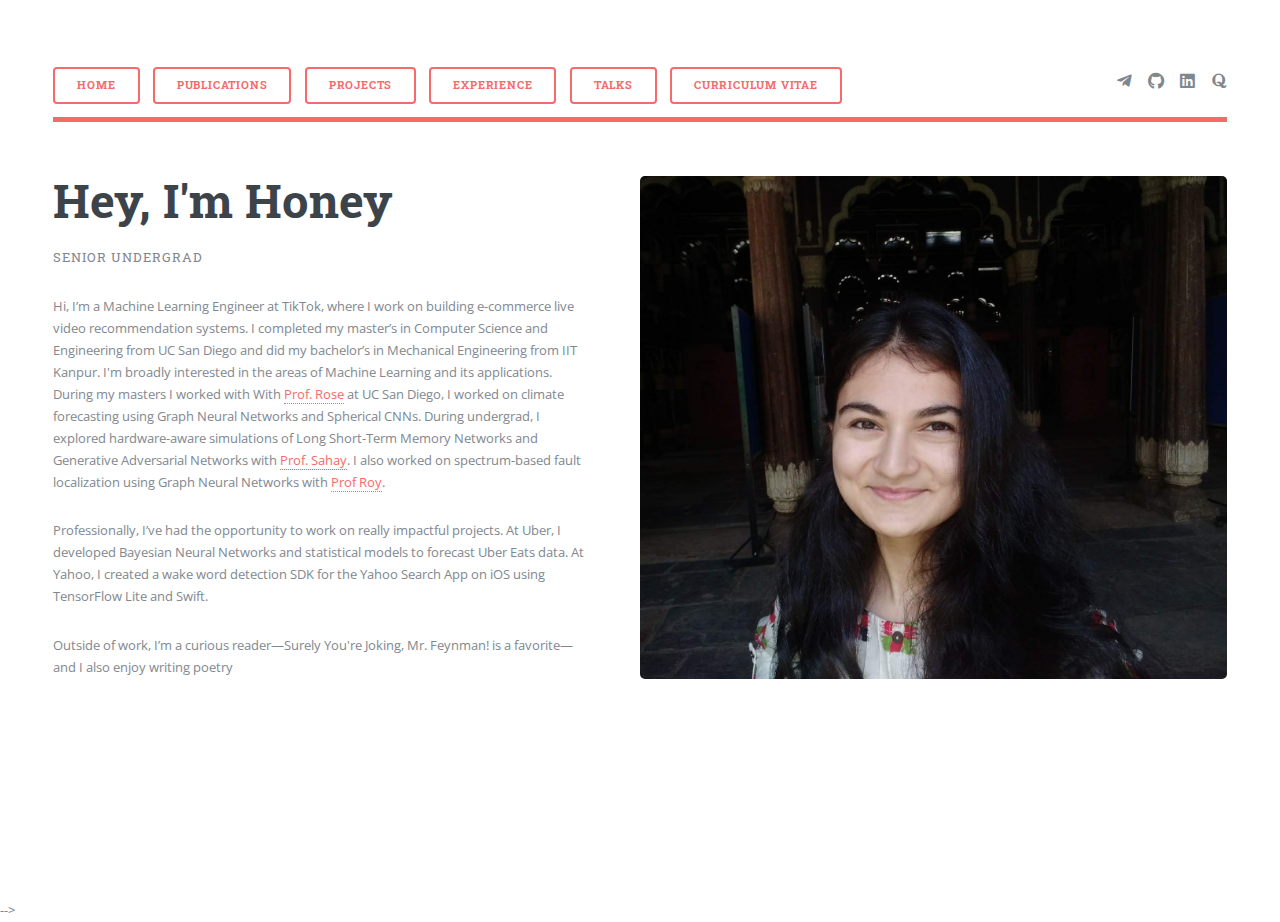
==== commit 6d7c3b9e: "Update index.html" ====
--- a/index.html
+++ b/index.html
@@ -28,7 +28,7 @@
 										<li><a href="projects.html" class="button big">Projects</a></li>
 										<li><a href="experience.html" class="button big">Experience</a></li>
 										<li><a href="talks.html" class="button big">Talks</a></li>
-										<li><a href="images/cv.pdf" class="button big">Curriculum Vitae</a></li>
+										<li><a href="images/resume_cv.pdf" class="button big">Curriculum Vitae</a></li>
 										
 											
 		
@@ -50,7 +50,9 @@
 											</h1>
 											<p>Senior Undergrad</p>
 										</header>
-										<p>I'm a Mechanical Engineering major at the Indian Institute of Technology, Kanpur with a healthy bit of seduction from computer science along the way. I'm broadly interested in the areas of Machine Learning and its applications. I have had prior experience in deep learning networks particularly on hardware-aware simulation of Long Short Term Memory Networks and Generative Adversarial Networks through research work under <a href="https://home.iitk.ac.in/~ssahay/">Prof. Sahay</a>. Recently, I worked as a machine learning intern at Uber where I implemented deep learning models such as Bayesian Neural Networks and statistical time series models to forecast Uber Eats data. I have also explored the fields of Natural Language Processing and Recommender Systems through earlier projects where I built a news recommendation system that recommended news based on contextual similarity to a users’ gmail messages.</p> <p>I am currently working on an exciting problem of implementing spectrum based fault localization using Graph Neural Networks with <a href="https://www.cse.iitk.ac.in/users/subhajit/">Prof Roy</a>. Apart from that I'm an avid reader, 'Surely You're Joking, Mr. Feynman!' is one of my favourites. I also love writing not just code but poetry as well.</p>
+										<p>Hi, I’m a Machine Learning Engineer at TikTok, where I work on building e-commerce live video recommendation systems. I completed  my master’s in Computer Science and Engineering from UC San Diego and did my bachelor’s in Mechanical Engineering from IIT Kanpur.
+I'm broadly interested in the areas of Machine Learning and its applications. During my masters I worked with With <a href="https://roseyu.com">Prof. Rose</a> at UC San Diego, I worked on climate forecasting using Graph Neural Networks and Spherical CNNs. During undergrad, I explored hardware-aware simulations of Long Short-Term Memory Networks and Generative Adversarial Networks with <a href="https://home.iitk.ac.in/~ssahay/">Prof. Sahay</a>. I also worked on spectrum-based fault localization using Graph Neural Networks with <a href="https://www.cse.iitk.ac.in/users/subhajit/">Prof Roy</a>.<p>Professionally, I’ve had the opportunity to work on really impactful projects. At Uber, I developed Bayesian Neural Networks and statistical models to forecast Uber Eats data. At Yahoo, I created a wake word detection SDK for the Yahoo Search App on iOS using TensorFlow Lite and Swift.</p>
+<p>Outside of work, I’m a curious reader—Surely You're Joking, Mr. Feynman! is a favorite—and I also enjoy writing poetry</p>
 									</div>
 									<span class="image object">
 										<img src="images/avatar.jpg" alt="" />
--- a/assets/css/main.css
+++ b/assets/css/main.css
@@ -1222,7 +1222,7 @@
   .image.left, .image.right {
     max-width: 40%; }
     .image.left img, .image.right img {
-      width: 100%; }
+      width: 50%; }
   .image.left {
     float: left;
     padding: 0 1.5em 1em 0;
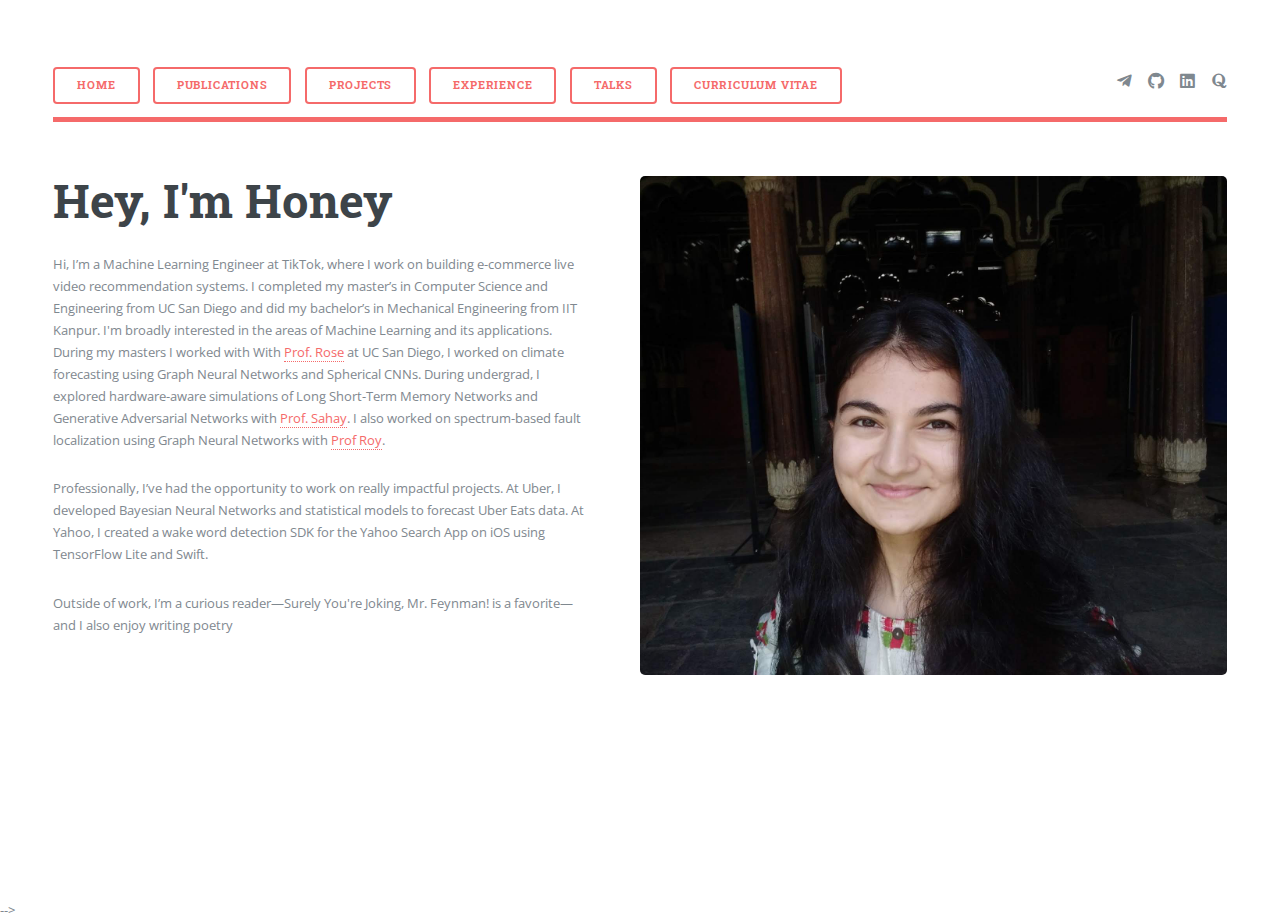
==== commit f5223ed0: "Update index.html" ====
--- a/index.html
+++ b/index.html
@@ -48,7 +48,7 @@
 										<header>
 											<h1>Hey, I'm Honey
 											</h1>
-											<p>Senior Undergrad</p>
+											
 										</header>
 										<p>Hi, I’m a Machine Learning Engineer at TikTok, where I work on building e-commerce live video recommendation systems. I completed  my master’s in Computer Science and Engineering from UC San Diego and did my bachelor’s in Mechanical Engineering from IIT Kanpur.
 I'm broadly interested in the areas of Machine Learning and its applications. During my masters I worked with With <a href="https://roseyu.com">Prof. Rose</a> at UC San Diego, I worked on climate forecasting using Graph Neural Networks and Spherical CNNs. During undergrad, I explored hardware-aware simulations of Long Short-Term Memory Networks and Generative Adversarial Networks with <a href="https://home.iitk.ac.in/~ssahay/">Prof. Sahay</a>. I also worked on spectrum-based fault localization using Graph Neural Networks with <a href="https://www.cse.iitk.ac.in/users/subhajit/">Prof Roy</a>.<p>Professionally, I’ve had the opportunity to work on really impactful projects. At Uber, I developed Bayesian Neural Networks and statistical models to forecast Uber Eats data. At Yahoo, I created a wake word detection SDK for the Yahoo Search App on iOS using TensorFlow Lite and Swift.</p>
